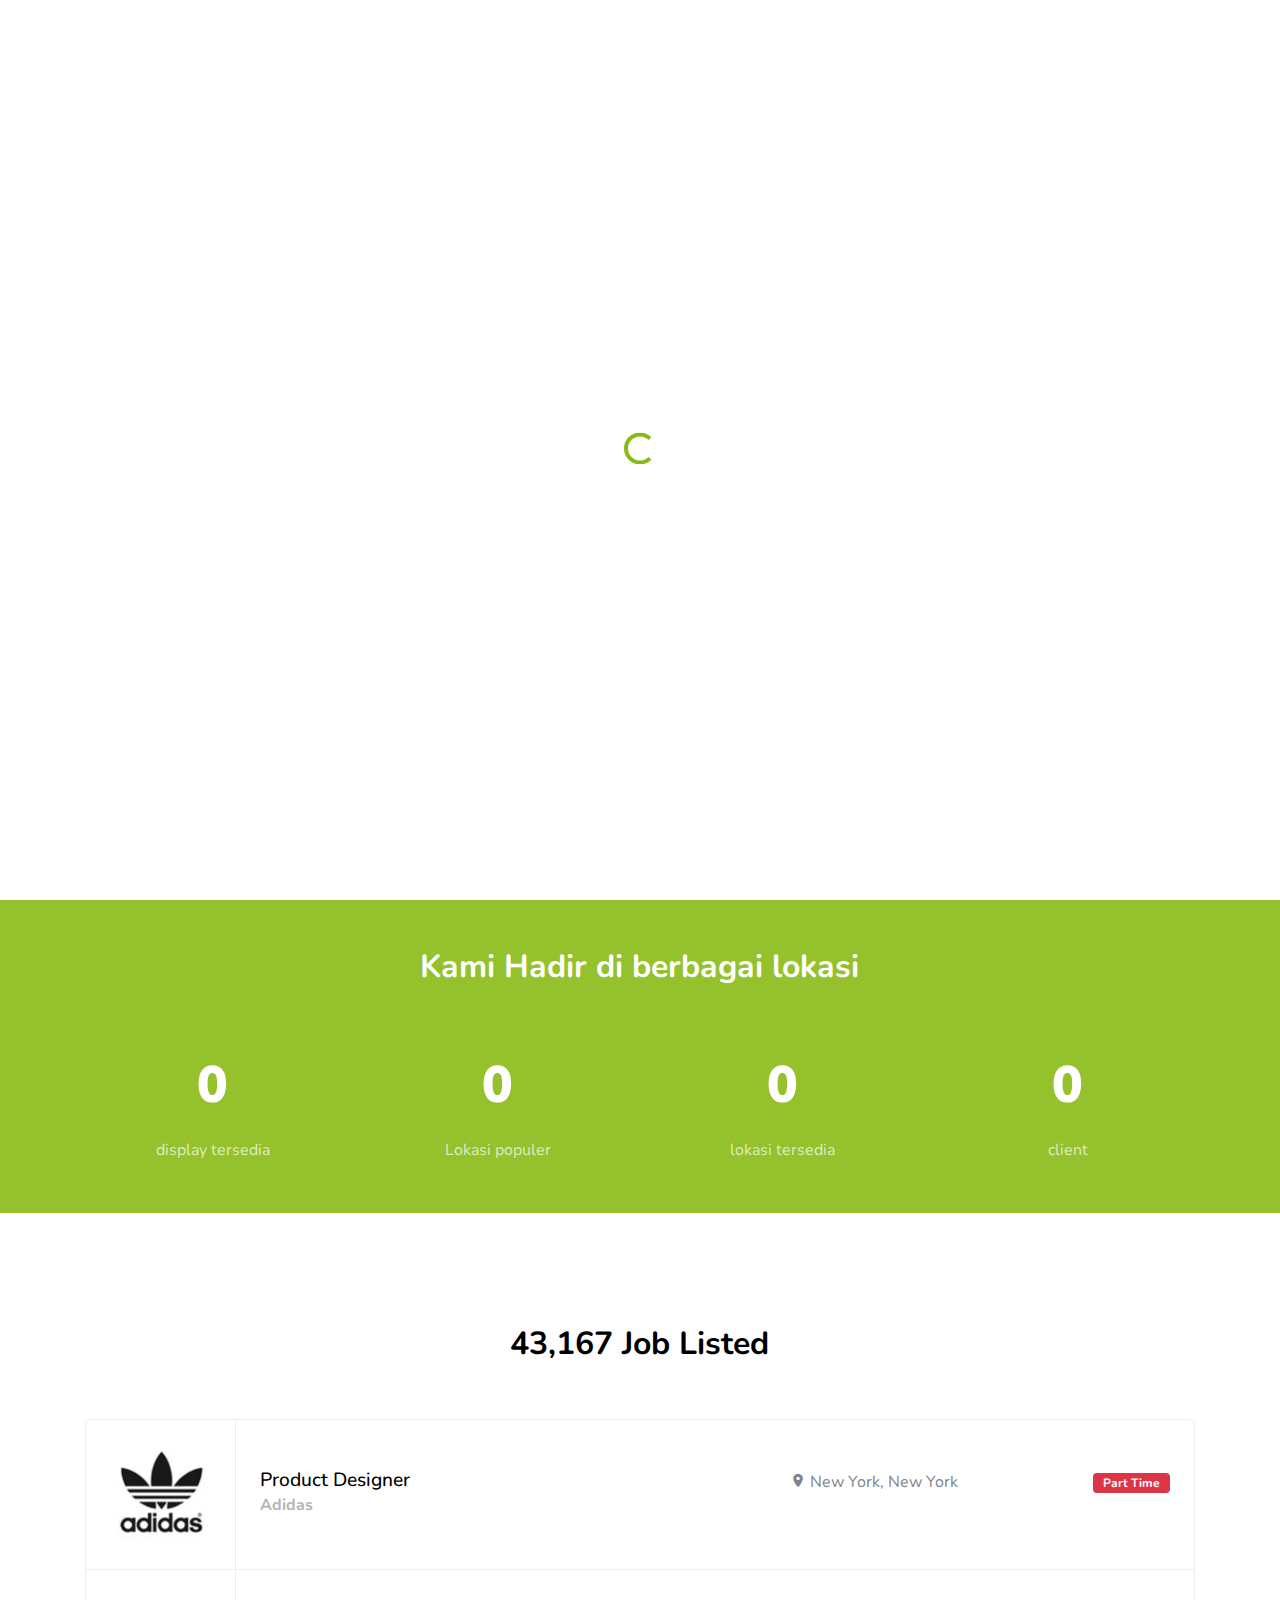
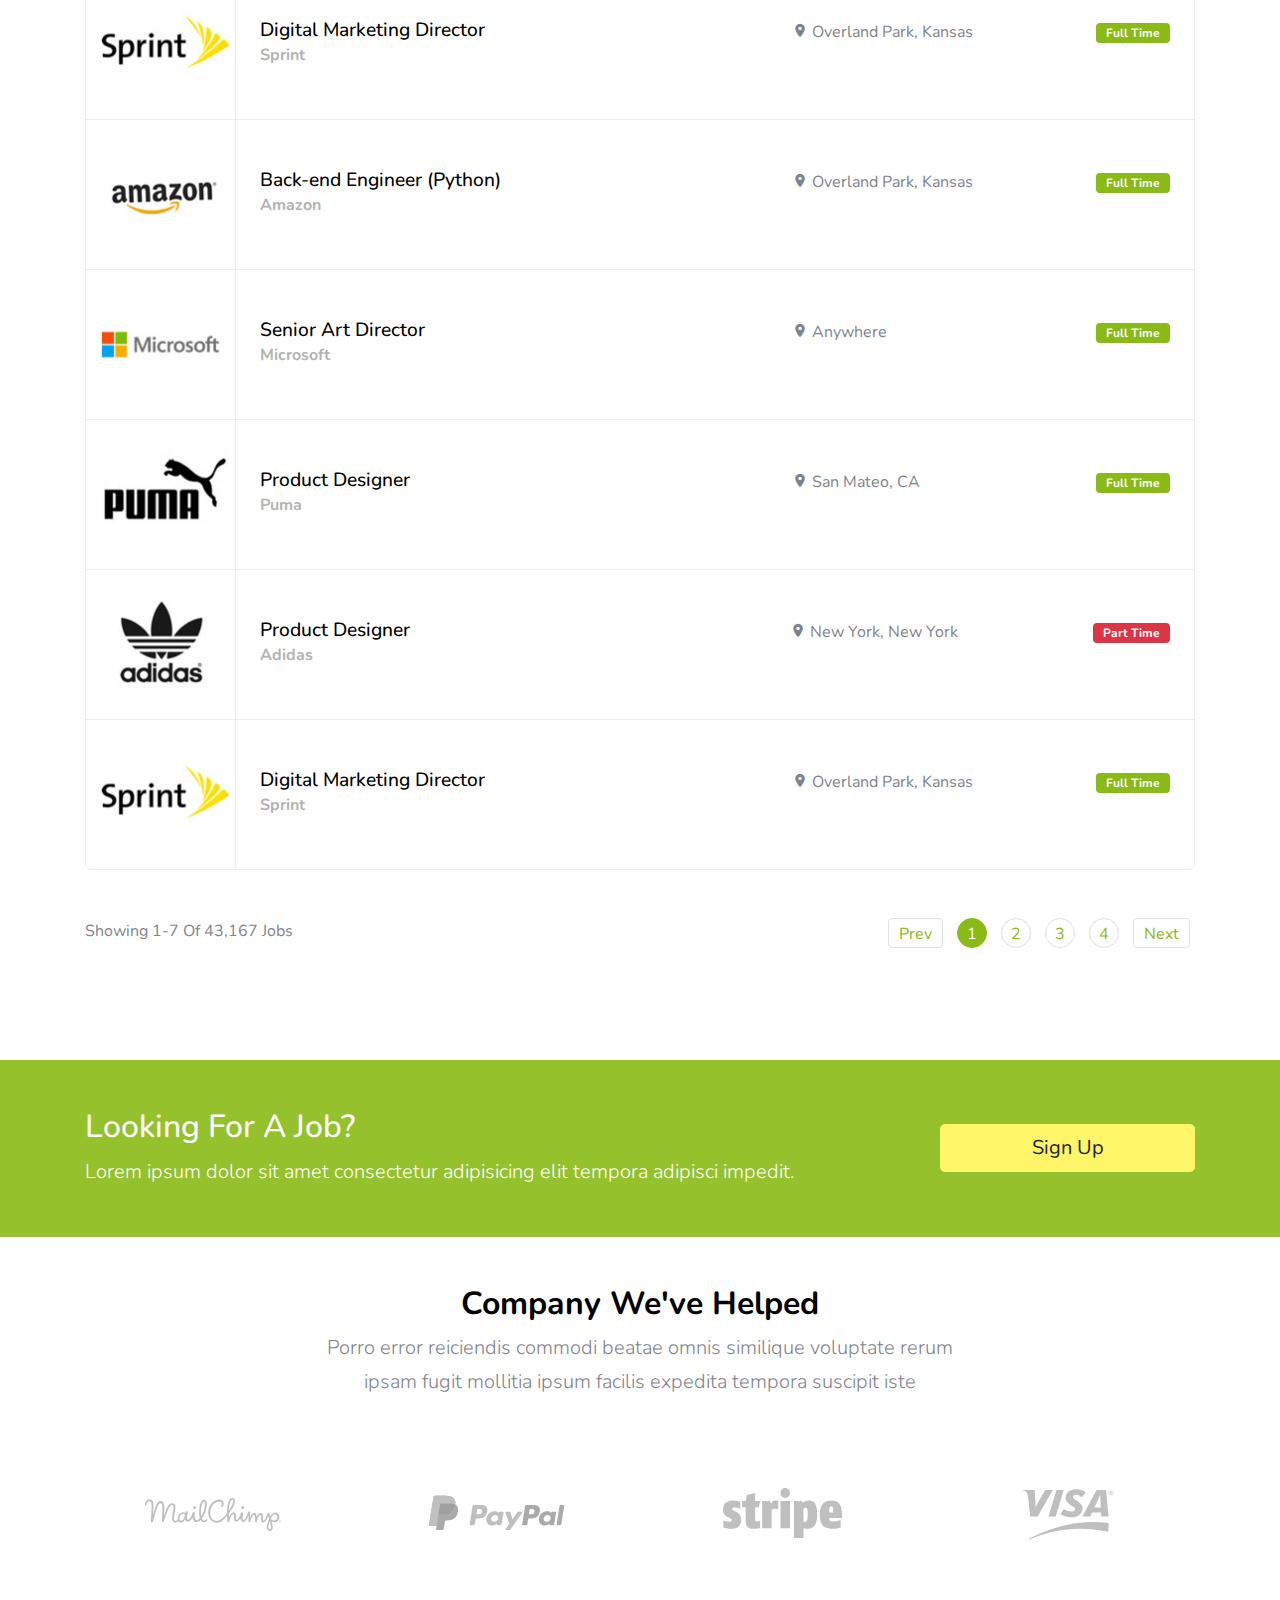
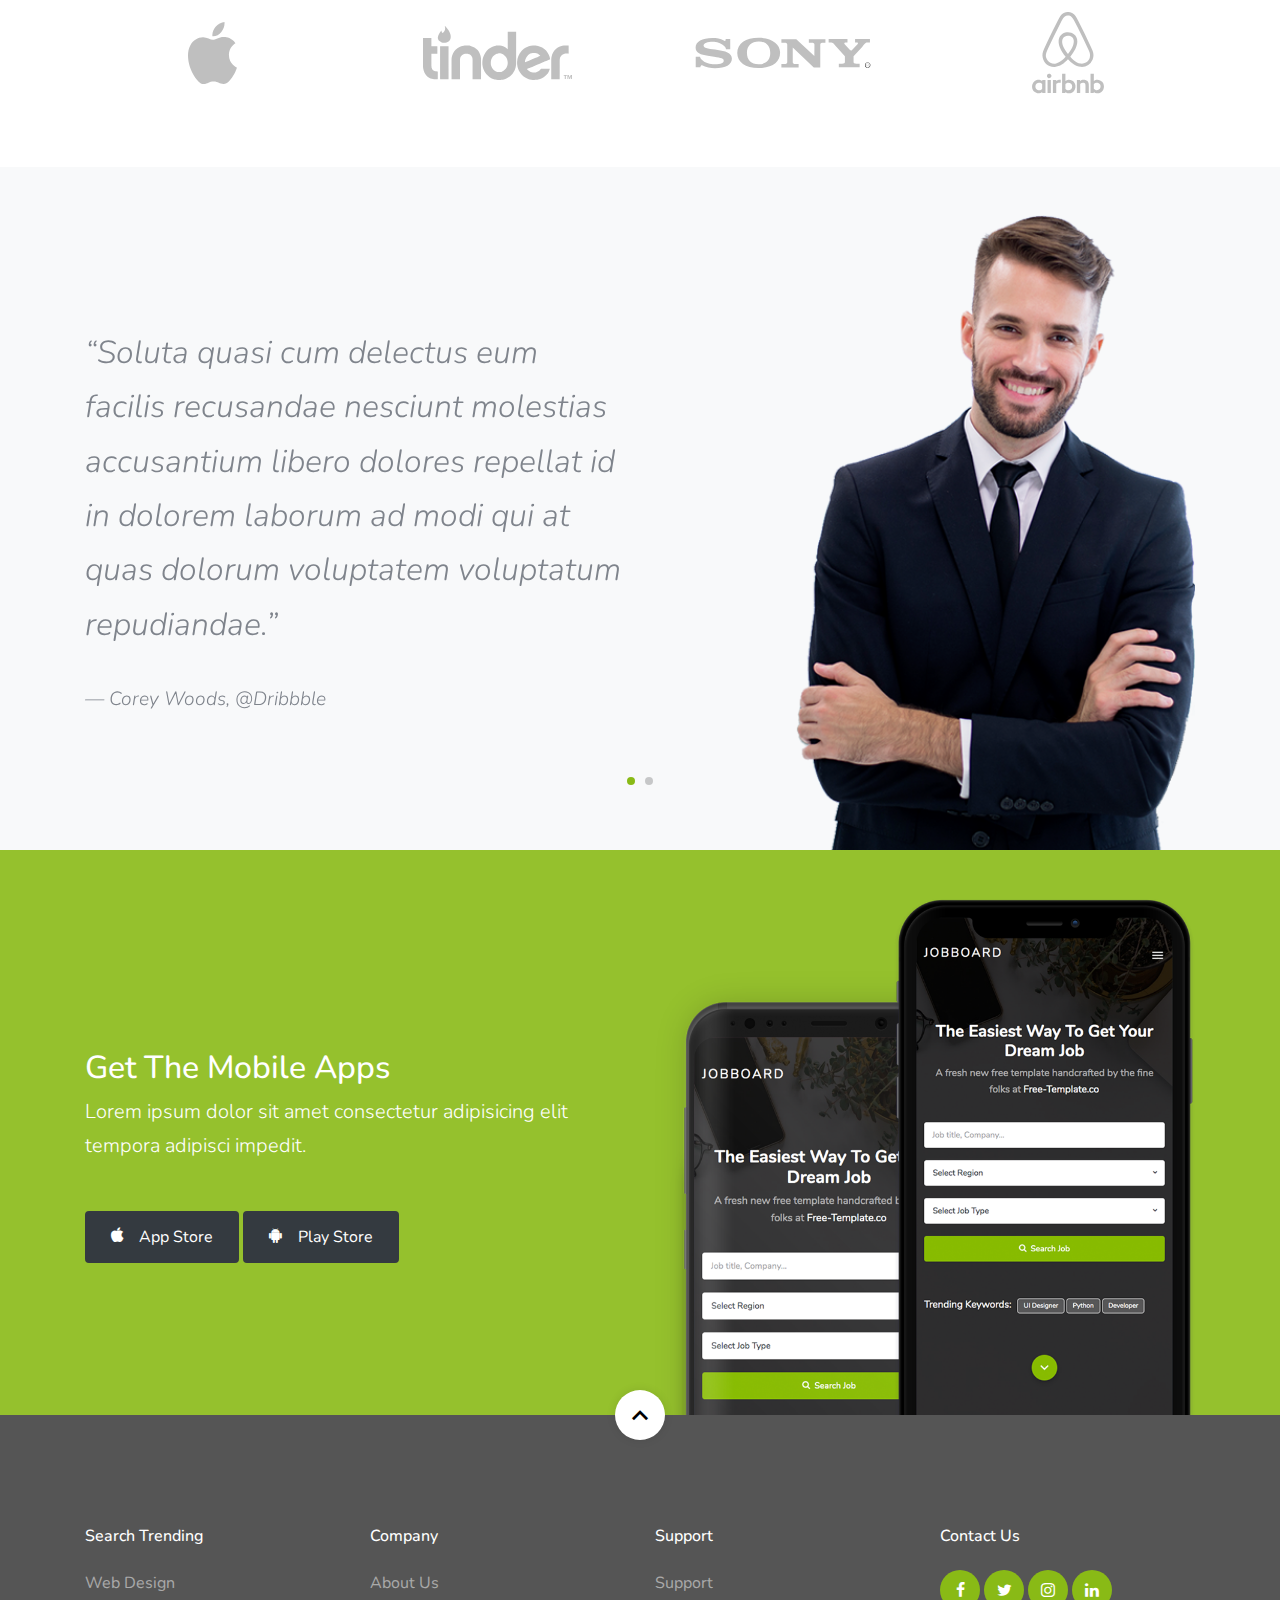
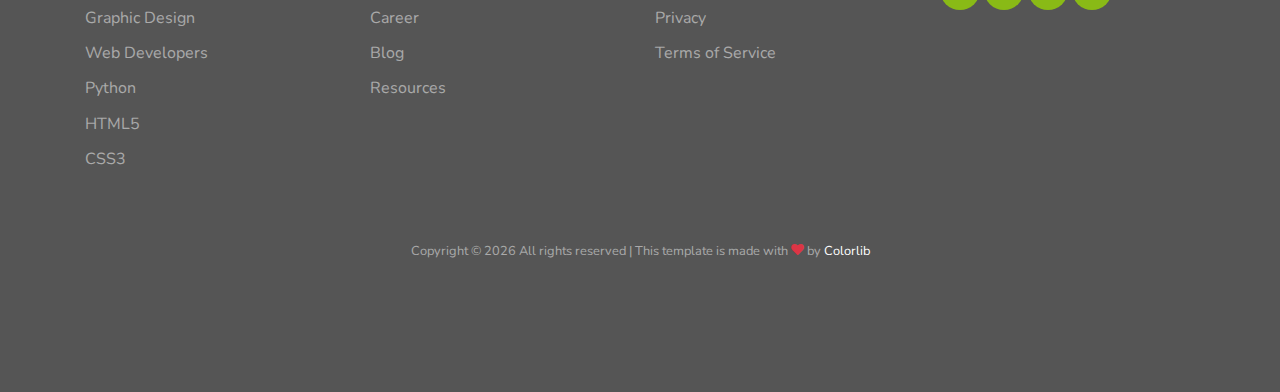
==== index.html @ 8cce20bf "ubah" ====
<!doctype html>
<html lang="en">

<head>
  <title>BillHub &mdash; layanan Sewa Billboard di bandung raya</title>
  <meta charset="utf-8">
  <meta name="viewport" content="width=device-width, initial-scale=1, shrink-to-fit=no">
  <meta name="description" content="" />
  <meta name="keywords" content="" />
  <meta name="author" content="Free-Template.co" />
  <link rel="shortcut icon" href="ftco-32x32.png">

  <link rel="stylesheet" href="css/custom-bs.css">
  <link rel="stylesheet" href="css/jquery.fancybox.min.css">
  <link rel="stylesheet" href="css/bootstrap-select.min.css">
  <link rel="stylesheet" href="fonts/icomoon/style.css">
  <link rel="stylesheet" href="fonts/line-icons/style.css">
  <link rel="stylesheet" href="css/owl.carousel.min.css">
  <link rel="stylesheet" href="css/animate.min.css">

  <!-- MAIN CSS -->
  <link rel="stylesheet" href="css/style.css">
</head>

<body id="top">

  <div id="overlayer"></div>
  <div class="loader">
    <div class="spinner-border text-primary" role="status">
      <span class="sr-only">Loading...</span>
    </div>
  </div>


  <div class="site-wrap">

    <div class="site-mobile-menu site-navbar-target">
      <div class="site-mobile-menu-header">
        <div class="site-mobile-menu-close mt-3">
          <span class="icon-close2 js-menu-toggle"></span>
        </div>
      </div>
      <div class="site-mobile-menu-body"></div>
    </div> <!-- .site-mobile-menu -->


    <!-- NAVBAR -->
    <header class="site-navbar mt-3">
      <div class="container-fluid">
        <div class="row align-items-center">
          <div class="site-logo col-6"><a href="index.html">BillHub</a></div>

          <nav class="mx-auto site-navigation">
            <ul class="site-menu js-clone-nav d-none d-xl-block ml-0 pl-0">
              <li><a href="index.html" class="nav-link active">Home</a></li>
              <li><a href="about.html">Tentang Kami</a></li>
              <li class="has-children">
                <a href="index.html">List Billboard</a>
                <ul class="dropdown">
                  <li><a href="list-bill.html">daftar Billboard</a></li>
                  <li><a href="post-adv.html">Sewa iklan</a></li>
                </ul>
              </li>
              <!-- <li class="has-children">
                <a href="services.html">Pages</a>
                <ul class="dropdown">
                  <li><a href="services.html">Services</a></li>
                  <li><a href="service-single.html">Service Single</a></li>
                  <li><a href="blog-single.html">Blog Single</a></li>
                  <li><a href="portfolio.html">Portfolio</a></li>
                  <li><a href="portfolio-single.html">Portfolio Single</a></li>
                  <li><a href="testimonials.html">Testimonials</a></li>
                  <li><a href="faq.html">Frequently Ask Questions</a></li>
                  <li><a href="gallery.html">Gallery</a></li>
                </ul>
              </li> -->
              <li><a href="blog.html">Blog</a></li>
              <li><a href="contact.html">Contact</a></li>
              <li class="d-lg-none"><a href="post-adv.html"><span class="mr-2">+</span> Sewa Iklan</a></li>
              <li class="d-lg-none"><a href="login.html">Log In</a></li>
            </ul>
          </nav>

          <div class="right-cta-menu text-right d-flex aligin-items-center col-6">
            <div class="ml-auto">
              <a href="post-adv.html" class="btn btn-outline-white border-width-2 d-none d-lg-inline-block"><span
                  class="mr-2 icon-add"></span>Sewa Iklan</a>
              <a href="login.html" class="btn btn-primary border-width-2 d-none d-lg-inline-block"><span
                  class="mr-2 icon-lock_outline"></span>Log In</a>
            </div>
            <a href="#" class="site-menu-toggle js-menu-toggle d-inline-block d-xl-none mt-lg-2 ml-3"><span
                class="icon-menu h3 m-0 p-0 mt-2"></span></a>
          </div>

        </div>
      </div>
    </header>
    <!-- HOME -->
    <section class="home-section section-hero overlay bg-image" style="background-image: url('images/hero_1.jpg');"
      id="home-section">

      <div class="container">
        <div class="row align-items-center justify-content-center">
          <div class="col-md-12">
            <div class="mb-5 text-center">
              <h1 class="text-white font-weight-bold">Beriklan dengan BillHub</h1>
              <p>Kini kamu bisa memasang iklan di berbagai display dan signage dengan lebih mudah</p>
            </div>
            <!-- <form method="post"advpost-adv.htmlass="search-jobs-form">
              <div class="row mb-5">
                <div class="col-12 col-sm-6 col-md-6 col-lg-3 mb-4 mb-lg-0">
                  <input type="text" class="form-control form-control-lg" placeholder="nama iklan">
                </div>
                <div class="col-12 col-sm-6 col-md-6 col-lg-3 mb-4 mb-lg-0">
                  <select class="selectpicker" data-style="btn-white btn-lg" data-width="100%" data-live-search="true"
                    title="Pilih Lokasi">
                    <option>Anywhere</option>
                    <option>San Francisco</option>
                    <option>Palo Alto</option>
                    <option>Kansas</option>
                    <option>New York</option>
                    <option>Manhattan</option>
                    <option>Ontario</option>
                    <option>Toronto</option>
                    <option>Mountain View</option>
                  </select>
                </div>
                <div class="col-12 col-sm-6 col-md-6 col-lg-3 mb-4 mb-lg-0">
                  <select class="selectpicker" data-style="btn-white btn-lg" data-width="100%" data-live-search="true"
                    title="sharing">
                    <option>Terbaru</option>
                    <option>Terpopuler</option>
                  </select>
                </div>
                <div class="col-12 col-sm-6 col-md-6 col-lg-3 mb-4 mb-lg-0">
                  <button type="submit" class="btn btn-primary btn-lg btn-block text-white btn-search"><span
                      class="icon-search icon mr-2"></span>Search</button>
                </div>
              </div>
              <div class="row">
                <div class="col-md-12 popular-keywords">
                  <h3>Trending</h3>
                  <ul class="keywords list-unstyled m-0 p-0">
                    <li><a href="#" class="">Nama Lokasi</a></li>
                    <li><a href="#" class="">Nama Lokasi</a></li>
                    <li><a href="#" class="">Nama Lokasi</a></li>
                  </ul>
                </div>
              </div>
            </form> -->
          </div>
        </div>
      </div>

      <a href="#next" class="scroll-button smoothscroll">
        <span class=" icon-keyboard_arrow_down"></span>
      </a>

    </section>

    <section class="py-5 bg-image overlay-primary fixed overlay" id="next"
      style="background-image: url('images/index_bg.jpg');">
      <div class="container">
        <div class="row mb-5 justify-content-center">
          <div class="col-md-7 text-center">
            <h2 class="section-title mb-2 text-white">Kami Hadir di berbagai lokasi</h2>
            <!-- <p class="lead text-white"></p> -->
          </div>
        </div>
        <div class="row pb-0 block__19738 section-counter">

          <div class="col-6 col-md-6 col-lg-3 mb-5 mb-lg-0">
            <div class="d-flex align-items-center justify-content-center mb-2">
              <strong class="number" data-number="190">0</strong>
            </div>
            <span class="caption">display tersedia</span>
          </div>

          <div class="col-6 col-md-6 col-lg-3 mb-5 mb-lg-0">
            <div class="d-flex align-items-center justify-content-center mb-2">
              <strong class="number" data-number="54">0</strong>
            </div>
            <span class="caption">Lokasi populer</span>
          </div>

          <div class="col-6 col-md-6 col-lg-3 mb-5 mb-lg-0">
            <div class="d-flex align-items-center justify-content-center mb-2">
              <strong class="number" data-number="120">0</strong>
            </div>
            <span class="caption">lokasi tersedia</span>
          </div>

          <div class="col-6 col-md-6 col-lg-3 mb-5 mb-lg-0">
            <div class="d-flex align-items-center justify-content-center mb-2">
              <strong class="number" data-number="75">0</strong>
            </div>
            <span class="caption">client</span>
          </div>


        </div>
      </div>
    </section>



    <section class="site-section">
      <div class="container">

        <div class="row mb-5 justify-content-center">
          <div class="col-md-7 text-center">
            <h2 class="section-title mb-2">43,167 Job Listed</h2>
          </div>
        </div>

        <ul class="job-listings mb-5">
          <li class="job-listing d-block d-sm-flex pb-3 pb-sm-0 align-items-center">
            <a href="job-single.html"></a>
            <div class="job-listing-logo">
              <img src="images/job_logo_1.jpg" alt="Free Website Template by Free-Template.co" class="img-fluid">
            </div>

            <div class="job-listing-about d-sm-flex custom-width w-100 justify-content-between mx-4">
              <div class="job-listing-position custom-width w-50 mb-3 mb-sm-0">
                <h2>Product Designer</h2>
                <strong>Adidas</strong>
              </div>
              <div class="job-listing-location mb-3 mb-sm-0 custom-width w-25">
                <span class="icon-room"></span> New York, New York
              </div>
              <div class="job-listing-meta">
                <span class="badge badge-danger">Part Time</span>
              </div>
            </div>

          </li>
          <li class="job-listing d-block d-sm-flex pb-3 pb-sm-0 align-items-center">
            <a href="job-single.html"></a>
            <div class="job-listing-logo">
              <img src="images/job_logo_2.jpg" alt="Free Website Template by Free-Template.co" class="img-fluid">
            </div>

            <div class="job-listing-about d-sm-flex custom-width w-100 justify-content-between mx-4">
              <div class="job-listing-position custom-width w-50 mb-3 mb-sm-0">
                <h2>Digital Marketing Director</h2>
                <strong>Sprint</strong>
              </div>
              <div class="job-listing-location mb-3 mb-sm-0 custom-width w-25">
                <span class="icon-room"></span> Overland Park, Kansas
              </div>
              <div class="job-listing-meta">
                <span class="badge badge-success">Full Time</span>
              </div>
            </div>
          </li>

          <li class="job-listing d-block d-sm-flex pb-3 pb-sm-0 align-items-center">
            <a href="job-single.html"></a>
            <div class="job-listing-logo">
              <img src="images/job_logo_3.jpg" alt="Free Website Template by Free-Template.co" class="img-fluid">
            </div>

            <div class="job-listing-about d-sm-flex custom-width w-100 justify-content-between mx-4">
              <div class="job-listing-position custom-width w-50 mb-3 mb-sm-0">
                <h2>Back-end Engineer (Python)</h2>
                <strong>Amazon</strong>
              </div>
              <div class="job-listing-location mb-3 mb-sm-0 custom-width w-25">
                <span class="icon-room"></span> Overland Park, Kansas
              </div>
              <div class="job-listing-meta">
                <span class="badge badge-success">Full Time</span>
              </div>
            </div>
          </li>

          <li class="job-listing d-block d-sm-flex pb-3 pb-sm-0 align-items-center">
            <a href="job-single.html"></a>
            <div class="job-listing-logo">
              <img src="images/job_logo_4.jpg" alt="Free Website Template by Free-Template.co" class="img-fluid">
            </div>

            <div class="job-listing-about d-sm-flex custom-width w-100 justify-content-between mx-4">
              <div class="job-listing-position custom-width w-50 mb-3 mb-sm-0">
                <h2>Senior Art Director</h2>
                <strong>Microsoft</strong>
              </div>
              <div class="job-listing-location mb-3 mb-sm-0 custom-width w-25">
                <span class="icon-room"></span> Anywhere
              </div>
              <div class="job-listing-meta">
                <span class="badge badge-success">Full Time</span>
              </div>
            </div>
          </li>

          <li class="job-listing d-block d-sm-flex pb-3 pb-sm-0 align-items-center">
            <a href="job-single.html"></a>
            <div class="job-listing-logo">
              <img src="images/job_logo_5.jpg" alt="Free Website Template by Free-Template.co" class="img-fluid">
            </div>

            <div class="job-listing-about d-sm-flex custom-width w-100 justify-content-between mx-4">
              <div class="job-listing-position custom-width w-50 mb-3 mb-sm-0">
                <h2>Product Designer</h2>
                <strong>Puma</strong>
              </div>
              <div class="job-listing-location mb-3 mb-sm-0 custom-width w-25">
                <span class="icon-room"></span> San Mateo, CA
              </div>
              <div class="job-listing-meta">
                <span class="badge badge-success">Full Time</span>
              </div>
            </div>
          </li>
          <li class="job-listing d-block d-sm-flex pb-3 pb-sm-0 align-items-center">
            <a href="job-single.html"></a>
            <div class="job-listing-logo">
              <img src="images/job_logo_1.jpg" alt="Free Website Template by Free-Template.co" class="img-fluid">
            </div>

            <div class="job-listing-about d-sm-flex custom-width w-100 justify-content-between mx-4">
              <div class="job-listing-position custom-width w-50 mb-3 mb-sm-0">
                <h2>Product Designer</h2>
                <strong>Adidas</strong>
              </div>
              <div class="job-listing-location mb-3 mb-sm-0 custom-width w-25">
                <span class="icon-room"></span> New York, New York
              </div>
              <div class="job-listing-meta">
                <span class="badge badge-danger">Part Time</span>
              </div>
            </div>

          </li>
          <li class="job-listing d-block d-sm-flex pb-3 pb-sm-0 align-items-center">
            <a href="job-single.html"></a>
            <div class="job-listing-logo">
              <img src="images/job_logo_2.jpg" alt="Free Website Template by Free-Template.co" class="img-fluid">
            </div>

            <div class="job-listing-about d-sm-flex custom-width w-100 justify-content-between mx-4">
              <div class="job-listing-position custom-width w-50 mb-3 mb-sm-0">
                <h2>Digital Marketing Director</h2>
                <strong>Sprint</strong>
              </div>
              <div class="job-listing-location mb-3 mb-sm-0 custom-width w-25">
                <span class="icon-room"></span> Overland Park, Kansas
              </div>
              <div class="job-listing-meta">
                <span class="badge badge-success">Full Time</span>
              </div>
            </div>
          </li>




        </ul>

        <div class="row pagination-wrap">
          <div class="col-md-6 text-center text-md-left mb-4 mb-md-0">
            <span>Showing 1-7 Of 43,167 Jobs</span>
          </div>
          <div class="col-md-6 text-center text-md-right">
            <div class="custom-pagination ml-auto">
              <a href="#" class="prev">Prev</a>
              <div class="d-inline-block">
                <a href="#" class="active">1</a>
                <a href="#">2</a>
                <a href="#">3</a>
                <a href="#">4</a>
              </div>
              <a href="#" class="next">Next</a>
            </div>
          </div>
        </div>

      </div>
    </section>

    <section class="py-5 bg-image overlay-primary fixed overlay" style="background-image: url('images/hero_1.jpg');">
      <div class="container">
        <div class="row align-items-center">
          <div class="col-md-8">
            <h2 class="text-white">Looking For A Job?</h2>
            <p class="mb-0 text-white lead">Lorem ipsum dolor sit amet consectetur adipisicing elit tempora adipisci
              impedit.</p>
          </div>
          <div class="col-md-3 ml-auto">
            <a href="#" class="btn btn-warning btn-block btn-lg">Sign Up</a>
          </div>
        </div>
      </div>
    </section>


    <section class="site-section py-4">
      <div class="container">

        <div class="row align-items-center">
          <div class="col-12 text-center mt-4 mb-5">
            <div class="row justify-content-center">
              <div class="col-md-7">
                <h2 class="section-title mb-2">Company We've Helped</h2>
                <p class="lead">Porro error reiciendis commodi beatae omnis similique voluptate rerum ipsam fugit
                  mollitia ipsum facilis expedita tempora suscipit iste</p>
              </div>
            </div>

          </div>
          <div class="col-6 col-lg-3 col-md-6 text-center">
            <img src="images/logo_mailchimp.svg" alt="Image" class="img-fluid logo-1">
          </div>
          <div class="col-6 col-lg-3 col-md-6 text-center">
            <img src="images/logo_paypal.svg" alt="Image" class="img-fluid logo-2">
          </div>
          <div class="col-6 col-lg-3 col-md-6 text-center">
            <img src="images/logo_stripe.svg" alt="Image" class="img-fluid logo-3">
          </div>
          <div class="col-6 col-lg-3 col-md-6 text-center">
            <img src="images/logo_visa.svg" alt="Image" class="img-fluid logo-4">
          </div>

          <div class="col-6 col-lg-3 col-md-6 text-center">
            <img src="images/logo_apple.svg" alt="Image" class="img-fluid logo-5">
          </div>
          <div class="col-6 col-lg-3 col-md-6 text-center">
            <img src="images/logo_tinder.svg" alt="Image" class="img-fluid logo-6">
          </div>
          <div class="col-6 col-lg-3 col-md-6 text-center">
            <img src="images/logo_sony.svg" alt="Image" class="img-fluid logo-7">
          </div>
          <div class="col-6 col-lg-3 col-md-6 text-center">
            <img src="images/logo_airbnb.svg" alt="Image" class="img-fluid logo-8">
          </div>
        </div>
      </div>
    </section>


    <section class="bg-light pt-5 testimony-full">

      <div class="owl-carousel single-carousel">


        <div class="container">
          <div class="row">
            <div class="col-lg-6 align-self-center text-center text-lg-left">
              <blockquote>
                <p>&ldquo;Soluta quasi cum delectus eum facilis recusandae nesciunt molestias accusantium libero dolores
                  repellat id in dolorem laborum ad modi qui at quas dolorum voluptatem voluptatum repudiandae.&rdquo;
                </p>
                <p><cite> &mdash; Corey Woods, @Dribbble</cite></p>
              </blockquote>
            </div>
            <div class="col-lg-6 align-self-end text-center text-lg-right">
              <img src="images/person_transparent_2.png" alt="Image" class="img-fluid mb-0">
            </div>
          </div>
        </div>

        <div class="container">
          <div class="row">
            <div class="col-lg-6 align-self-center text-center text-lg-left">
              <blockquote>
                <p>&ldquo;Soluta quasi cum delectus eum facilis recusandae nesciunt molestias accusantium libero dolores
                  repellat id in dolorem laborum ad modi qui at quas dolorum voluptatem voluptatum repudiandae.&rdquo;
                </p>
                <p><cite> &mdash; Chris Peters, @Google</cite></p>
              </blockquote>
            </div>
            <div class="col-lg-6 align-self-end text-center text-lg-right">
              <img src="images/person_transparent.png" alt="Image" class="img-fluid mb-0">
            </div>
          </div>
        </div>

      </div>

    </section>

    <section class="pt-5 bg-image overlay-primary fixed overlay" style="background-image: url('images/hero_1.jpg');">
      <div class="container">
        <div class="row">
          <div class="col-md-6 align-self-center text-center text-md-left mb-5 mb-md-0">
            <h2 class="text-white">Get The Mobile Apps</h2>
            <p class="mb-5 lead text-white">Lorem ipsum dolor sit amet consectetur adipisicing elit tempora adipisci
              impedit.</p>
            <p class="mb-0">
              <a href="#" class="btn btn-dark btn-md px-4 border-width-2"><span class="icon-apple mr-3"></span>App
                Store</a>
              <a href="#" class="btn btn-dark btn-md px-4 border-width-2"><span class="icon-android mr-3"></span>Play
                Store</a>
            </p>
          </div>
          <div class="col-md-6 ml-auto align-self-end">
            <img src="images/apps.png" alt="Free Website Template by Free-Template.co" class="img-fluid">
          </div>
        </div>
      </div>
    </section>

    <footer class="site-footer">

      <a href="#top" class="smoothscroll scroll-top">
        <span class="icon-keyboard_arrow_up"></span>
      </a>

      <div class="container">
        <div class="row mb-5">
          <div class="col-6 col-md-3 mb-4 mb-md-0">
            <h3>Search Trending</h3>
            <ul class="list-unstyled">
              <li><a href="#">Web Design</a></li>
              <li><a href="#">Graphic Design</a></li>
              <li><a href="#">Web Developers</a></li>
              <li><a href="#">Python</a></li>
              <li><a href="#">HTML5</a></li>
              <li><a href="#">CSS3</a></li>
            </ul>
          </div>
          <div class="col-6 col-md-3 mb-4 mb-md-0">
            <h3>Company</h3>
            <ul class="list-unstyled">
              <li><a href="#">About Us</a></li>
              <li><a href="#">Career</a></li>
              <li><a href="#">Blog</a></li>
              <li><a href="#">Resources</a></li>
            </ul>
          </div>
          <div class="col-6 col-md-3 mb-4 mb-md-0">
            <h3>Support</h3>
            <ul class="list-unstyled">
              <li><a href="#">Support</a></li>
              <li><a href="#">Privacy</a></li>
              <li><a href="#">Terms of Service</a></li>
            </ul>
          </div>
          <div class="col-6 col-md-3 mb-4 mb-md-0">
            <h3>Contact Us</h3>
            <div class="footer-social">
              <a href="#"><span class="icon-facebook"></span></a>
              <a href="#"><span class="icon-twitter"></span></a>
              <a href="#"><span class="icon-instagram"></span></a>
              <a href="#"><span class="icon-linkedin"></span></a>
            </div>
          </div>
        </div>

        <div class="row text-center">
          <div class="col-12">
            <p class="copyright"><small>
                <!-- Link back to Colorlib can't be removed. Template is licensed under CC BY 3.0. -->
                Copyright &copy;
                <script>document.write(new Date().getFullYear());</script> All rights reserved | This template is made
                with <i class="icon-heart text-danger" aria-hidden="true"></i> by <a href="https://colorlib.com"
                  target="_blank">Colorlib</a>
                <!-- Link back to Colorlib can't be removed. Template is licensed under CC BY 3.0. -->
              </small></p>
          </div>
        </div>
      </div>
    </footer>

  </div>

  <!-- SCRIPTS -->
  <script src="js/jquery.min.js"></script>
  <script src="js/bootstrap.bundle.min.js"></script>
  <script src="js/isotope.pkgd.min.js"></script>
  <script src="js/stickyfill.min.js"></script>
  <script src="js/jquery.fancybox.min.js"></script>
  <script src="js/jquery.easing.1.3.js"></script>

  <script src="js/jquery.waypoints.min.js"></script>
  <script src="js/jquery.animateNumber.min.js"></script>
  <script src="js/owl.carousel.min.js"></script>

  <script src="js/bootstrap-select.min.js"></script>

  <script src="js/custom.js"></script>


</body>

</html>
---- fonts/icomoon/style.css ----
@font-face {
  font-family: 'icomoon';
  src:  url('fonts/icomoon.eot?10si43');
  src:  url('fonts/icomoon.eot?10si43#iefix') format('embedded-opentype'),
    url('fonts/icomoon.ttf?10si43') format('truetype'),
    url('fonts/icomoon.woff?10si43') format('woff'),
    url('fonts/icomoon.svg?10si43#icomoon') format('svg');
  font-weight: normal;
  font-style: normal;
}

[class^="icon-"], [class*=" icon-"] {
  /* use !important to prevent issues with browser extensions that change fonts */
  font-family: 'icomoon' !important;
  speak: none;
  font-style: normal;
  font-weight: normal;
  font-variant: normal;
  text-transform: none;
  line-height: 1;

  /* Better Font Rendering =========== */
  -webkit-font-smoothing: antialiased;
  -moz-osx-font-smoothing: grayscale;
}

.icon-asterisk:before {
  content: "\f069";
}
.icon-plus:before {
  content: "\f067";
}
.icon-question:before {
  content: "\f128";
}
.icon-minus:before {
  content: "\f068";
}
.icon-glass:before {
  content: "\f000";
}
.icon-music:before {
  content: "\f001";
}
.icon-search:before {
  content: "\f002";
}
.icon-envelope-o:before {
  content: "\f003";
}
.icon-heart:before {
  content: "\f004";
}
.icon-star:before {
  content: "\f005";
}
.icon-star-o:before {
  content: "\f006";
}
.icon-user:before {
  content: "\f007";
}
.icon-film:before {
  content: "\f008";
}
.icon-th-large:before {
  content: "\f009";
}
.icon-th:before {
  content: "\f00a";
}
.icon-th-list:before {
  content: "\f00b";
}
.icon-check:before {
  content: "\f00c";
}
.icon-close:before {
  content: "\f00d";
}
.icon-remove:before {
  content: "\f00d";
}
.icon-times:before {
  content: "\f00d";
}
.icon-search-plus:before {
  content: "\f00e";
}
.icon-search-minus:before {
  content: "\f010";
}
.icon-power-off:before {
  content: "\f011";
}
.icon-signal:before {
  content: "\f012";
}
.icon-cog:before {
  content: "\f013";
}
.icon-gear:before {
  content: "\f013";
}
.icon-trash-o:before {
  content: "\f014";
}
.icon-home:before {
  content: "\f015";
}
.icon-file-o:before {
  content: "\f016";
}
.icon-clock-o:before {
  content: "\f017";
}
.icon-road:before {
  content: "\f018";
}
.icon-download:before {
  content: "\f019";
}
.icon-arrow-circle-o-down:before {
  content: "\f01a";
}
.icon-arrow-circle-o-up:before {
  content: "\f01b";
}
.icon-inbox:before {
  content: "\f01c";
}
.icon-play-circle-o:before {
  content: "\f01d";
}
.icon-repeat:before {
  content: "\f01e";
}
.icon-rotate-right:before {
  content: "\f01e";
}
.icon-refresh:before {
  content: "\f021";
}
.icon-list-alt:before {
  content: "\f022";
}
.icon-lock:before {
  content: "\f023";
}
.icon-flag:before {
  content: "\f024";
}
.icon-headphones:before {
  content: "\f025";
}
.icon-volume-off:before {
  content: "\f026";
}
.icon-volume-down:before {
  content: "\f027";
}
.icon-volume-up:before {
  content: "\f028";
}
.icon-qrcode:before {
  content: "\f029";
}
.icon-barcode:before {
  content: "\f02a";
}
.icon-tag:before {
  content: "\f02b";
}
.icon-tags:before {
  content: "\f02c";
}
.icon-book:before {
  content: "\f02d";
}
.icon-bookmark:before {
  content: "\f02e";
}
.icon-print:before {
  content: "\f02f";
}
.icon-camera:before {
  content: "\f030";
}
.icon-font:before {
  content: "\f031";
}
.icon-bold:before {
  content: "\f032";
}
.icon-italic:before {
  content: "\f033";
}
.icon-text-height:before {
  content: "\f034";
}
.icon-text-width:before {
  content: "\f035";
}
.icon-align-left:before {
  content: "\f036";
}
.icon-align-center:before {
  content: "\f037";
}
.icon-align-right:before {
  content: "\f038";
}
.icon-align-justify:before {
  content: "\f039";
}
.icon-list:before {
  content: "\f03a";
}
.icon-dedent:before {
  content: "\f03b";
}
.icon-outdent:before {
  content: "\f03b";
}
.icon-indent:before {
  content: "\f03c";
}
.icon-video-camera:before {
  content: "\f03d";
}
.icon-image:before {
  content: "\f03e";
}
.icon-photo:before {
  content: "\f03e";
}
.icon-picture-o:before {
  content: "\f03e";
}
.icon-pencil:before {
  content: "\f040";
}
.icon-map-marker:before {
  content: "\f041";
}
.icon-adjust:before {
  content: "\f042";
}
.icon-tint:before {
  content: "\f043";
}
.icon-edit:before {
  content: "\f044";
}
.icon-pencil-square-o:before {
  content: "\f044";
}
.icon-share-square-o:before {
  content: "\f045";
}
.icon-check-square-o:before {
  content: "\f046";
}
.icon-arrows:before {
  content: "\f047";
}
.icon-step-backward:before {
  content: "\f048";
}
.icon-fast-backward:before {
  content: "\f049";
}
.icon-backward:before {
  content: "\f04a";
}
.icon-play:before {
  content: "\f04b";
}
.icon-pause:before {
  content: "\f04c";
}
.icon-stop:before {
  content: "\f04d";
}
.icon-forward:before {
  content: "\f04e";
}
.icon-fast-forward:before {
  content: "\f050";
}
.icon-step-forward:before {
  content: "\f051";
}
.icon-eject:before {
  content: "\f052";
}
.icon-chevron-left:before {
  content: "\f053";
}
.icon-chevron-right:before {
  content: "\f054";
}
.icon-plus-circle:before {
  content: "\f055";
}
.icon-minus-circle:before {
  content: "\f056";
}
.icon-times-circle:before {
  content: "\f057";
}
.icon-check-circle:before {
  content: "\f058";
}
.icon-question-circle:before {
  content: "\f059";
}
.icon-info-circle:before {
  content: "\f05a";
}
.icon-crosshairs:before {
  content: "\f05b";
}
.icon-times-circle-o:before {
  content: "\f05c";
}
.icon-check-circle-o:before {
  content: "\f05d";
}
.icon-ban:before {
  content: "\f05e";
}
.icon-arrow-left:before {
  content: "\f060";
}
.icon-arrow-right:before {
  content: "\f061";
}
.icon-arrow-up:before {
  content: "\f062";
}
.icon-arrow-down:before {
  content: "\f063";
}
.icon-mail-forward:before {
  content: "\f064";
}
.icon-share:before {
  content: "\f064";
}
.icon-expand:before {
  content: "\f065";
}
.icon-compress:before {
  content: "\f066";
}
.icon-exclamation-circle:before {
  content: "\f06a";
}
.icon-gift:before {
  content: "\f06b";
}
.icon-leaf:before {
  content: "\f06c";
}
.icon-fire:before {
  content: "\f06d";
}
.icon-eye:before {
  content: "\f06e";
}
.icon-eye-slash:before {
  content: "\f070";
}
.icon-exclamation-triangle:before {
  content: "\f071";
}
.icon-warning:before {
  content: "\f071";
}
.icon-plane:before {
  content: "\f072";
}
.icon-calendar:before {
  content: "\f073";
}
.icon-random:before {
  content: "\f074";
}
.icon-comment:before {
  content: "\f075";
}
.icon-magnet:before {
  content: "\f076";
}
.icon-chevron-up:before {
  content: "\f077";
}
.icon-chevron-down:before {
  content: "\f078";
}
.icon-retweet:before {
  content: "\f079";
}
.icon-shopping-cart:before {
  content: "\f07a";
}
.icon-folder:before {
  content: "\f07b";
}
.icon-folder-open:before {
  content: "\f07c";
}
.icon-arrows-v:before {
  content: "\f07d";
}
.icon-arrows-h:before {
  content: "\f07e";
}
.icon-bar-chart:before {
  content: "\f080";
}
.icon-bar-chart-o:before {
  content: "\f080";
}
.icon-twitter-square:before {
  content: "\f081";
}
.icon-facebook-square:before {
  content: "\f082";
}
.icon-camera-retro:before {
  content: "\f083";
}
.icon-key:before {
  content: "\f084";
}
.icon-cogs:before {
  content: "\f085";
}
.icon-gears:before {
  content: "\f085";
}
.icon-comments:before {
  content: "\f086";
}
.icon-thumbs-o-up:before {
  content: "\f087";
}
.icon-thumbs-o-down:before {
  content: "\f088";
}
.icon-star-half:before {
  content: "\f089";
}
.icon-heart-o:before {
  content: "\f08a";
}
.icon-sign-out:before {
  content: "\f08b";
}
.icon-linkedin-square:before {
  content: "\f08c";
}
.icon-thumb-tack:before {
  content: "\f08d";
}
.icon-external-link:before {
  content: "\f08e";
}
.icon-sign-in:before {
  content: "\f090";
}
.icon-trophy:before {
  content: "\f091";
}
.icon-github-square:before {
  content: "\f092";
}
.icon-upload:before {
  content: "\f093";
}
.icon-lemon-o:before {
  content: "\f094";
}
.icon-phone:before {
  content: "\f095";
}
.icon-square-o:before {
  content: "\f096";
}
.icon-bookmark-o:before {
  content: "\f097";
}
.icon-phone-square:before {
  content: "\f098";
}
.icon-twitter:before {
  content: "\f099";
}
.icon-facebook:before {
  content: "\f09a";
}
.icon-facebook-f:before {
  content: "\f09a";
}
.icon-github:before {
  content: "\f09b";
}
.icon-unlock:before {
  content: "\f09c";
}
.icon-credit-card:before {
  content: "\f09d";
}
.icon-feed:before {
  content: "\f09e";
}
.icon-rss:before {
  content: "\f09e";
}
.icon-hdd-o:before {
  content: "\f0a0";
}
.icon-bullhorn:before {
  content: "\f0a1";
}
.icon-bell-o:before {
  content: "\f0a2";
}
.icon-certificate:before {
  content: "\f0a3";
}
.icon-hand-o-right:before {
  content: "\f0a4";
}
.icon-hand-o-left:before {
  content: "\f0a5";
}
.icon-hand-o-up:before {
  content: "\f0a6";
}
.icon-hand-o-down:before {
  content: "\f0a7";
}
.icon-arrow-circle-left:before {
  content: "\f0a8";
}
.icon-arrow-circle-right:before {
  content: "\f0a9";
}
.icon-arrow-circle-up:before {
  content: "\f0aa";
}
.icon-arrow-circle-down:before {
  content: "\f0ab";
}
.icon-globe:before {
  content: "\f0ac";
}
.icon-wrench:before {
  content: "\f0ad";
}
.icon-tasks:before {
  content: "\f0ae";
}
.icon-filter:before {
  content: "\f0b0";
}
.icon-briefcase:before {
  content: "\f0b1";
}
.icon-arrows-alt:before {
  content: "\f0b2";
}
.icon-group:before {
  content: "\f0c0";
}
.icon-users:before {
  content: "\f0c0";
}
.icon-chain:before {
  content: "\f0c1";
}
.icon-link:before {
  content: "\f0c1";
}
.icon-cloud:before {
  content: "\f0c2";
}
.icon-flask:before {
  content: "\f0c3";
}
.icon-cut:before {
  content: "\f0c4";
}
.icon-scissors:before {
  content: "\f0c4";
}
.icon-copy:before {
  content: "\f0c5";
}
.icon-files-o:before {
  content: "\f0c5";
}
.icon-paperclip:before {
  content: "\f0c6";
}
.icon-floppy-o:before {
  content: "\f0c7";
}
.icon-save:before {
  content: "\f0c7";
}
.icon-square:before {
  content: "\f0c8";
}
.icon-bars:before {
  content: "\f0c9";
}
.icon-navicon:before {
  content: "\f0c9";
}
.icon-reorder:before {
  content: "\f0c9";
}
.icon-list-ul:before {
  content: "\f0ca";
}
.icon-list-ol:before {
  content: "\f0cb";
}
.icon-strikethrough:before {
  content: "\f0cc";
}
.icon-underline:before {
  content: "\f0cd";
}
.icon-table:before {
  content: "\f0ce";
}
.icon-magic:before {
  content: "\f0d0";
}
.icon-truck:before {
  content: "\f0d1";
}
.icon-pinterest:before {
  content: "\f0d2";
}
.icon-pinterest-square:before {
  content: "\f0d3";
}
.icon-google-plus-square:before {
  content: "\f0d4";
}
.icon-google-plus:before {
  content: "\f0d5";
}
.icon-money:before {
  content: "\f0d6";
}
.icon-caret-down:before {
  content: "\f0d7";
}
.icon-caret-up:before {
  content: "\f0d8";
}
.icon-caret-left:before {
  content: "\f0d9";
}
.icon-caret-right:before {
  content: "\f0da";
}
.icon-columns:before {
  content: "\f0db";
}
.icon-sort:before {
  content: "\f0dc";
}
.icon-unsorted:before {
  content: "\f0dc";
}
.icon-sort-desc:before {
  content: "\f0dd";
}
.icon-sort-down:before {
  content: "\f0dd";
}
.icon-sort-asc:before {
  content: "\f0de";
}
.icon-sort-up:before {
  content: "\f0de";
}
.icon-envelope:before {
  content: "\f0e0";
}
.icon-linkedin:before {
  content: "\f0e1";
}
.icon-rotate-left:before {
  content: "\f0e2";
}
.icon-undo:before {
  content: "\f0e2";
}
.icon-gavel:before {
  content: "\f0e3";
}
.icon-legal:before {
  content: "\f0e3";
}
.icon-dashboard:before {
  content: "\f0e4";
}
.icon-tachometer:before {
  content: "\f0e4";
}
.icon-comment-o:before {
  content: "\f0e5";
}
.icon-comments-o:before {
  content: "\f0e6";
}
.icon-bolt:before {
  content: "\f0e7";
}
.icon-flash:before {
  content: "\f0e7";
}
.icon-sitemap:before {
  content: "\f0e8";
}
.icon-umbrella:before {
  content: "\f0e9";
}
.icon-clipboard:before {
  content: "\f0ea";
}
.icon-paste:before {
  content: "\f0ea";
}
.icon-lightbulb-o:before {
  content: "\f0eb";
}
.icon-exchange:before {
  content: "\f0ec";
}
.icon-cloud-download:before {
  content: "\f0ed";
}
.icon-cloud-upload:before {
  content: "\f0ee";
}
.icon-user-md:before {
  content: "\f0f0";
}
.icon-stethoscope:before {
  content: "\f0f1";
}
.icon-suitcase:before {
  content: "\f0f2";
}
.icon-bell:before {
  content: "\f0f3";
}
.icon-coffee:before {
  content: "\f0f4";
}
.icon-cutlery:before {
  content: "\f0f5";
}
.icon-file-text-o:before {
  content: "\f0f6";
}
.icon-building-o:before {
  content: "\f0f7";
}
.icon-hospital-o:before {
  content: "\f0f8";
}
.icon-ambulance:before {
  content: "\f0f9";
}
.icon-medkit:before {
  content: "\f0fa";
}
.icon-fighter-jet:before {
  content: "\f0fb";
}
.icon-beer:before {
  content: "\f0fc";
}
.icon-h-square:before {
  content: "\f0fd";
}
.icon-plus-square:before {
  content: "\f0fe";
}
.icon-angle-double-left:before {
  content: "\f100";
}
.icon-angle-double-right:before {
  content: "\f101";
}
.icon-angle-double-up:before {
  content: "\f102";
}
.icon-angle-double-down:before {
  content: "\f103";
}
.icon-angle-left:before {
  content: "\f104";
}
.icon-angle-right:before {
  content: "\f105";
}
.icon-angle-up:before {
  content: "\f106";
}
.icon-angle-down:before {
  content: "\f107";
}
.icon-desktop:before {
  content: "\f108";
}
.icon-laptop:before {
  content: "\f109";
}
.icon-tablet:before {
  content: "\f10a";
}
.icon-mobile:before {
  content: "\f10b";
}
.icon-mobile-phone:before {
  content: "\f10b";
}
.icon-circle-o:before {
  content: "\f10c";
}
.icon-quote-left:before {
  content: "\f10d";
}
.icon-quote-right:before {
  content: "\f10e";
}
.icon-spinner:before {
  content: "\f110";
}
.icon-circle:before {
  content: "\f111";
}
.icon-mail-reply:before {
  content: "\f112";
}
.icon-reply:before {
  content: "\f112";
}
.icon-github-alt:before {
  content: "\f113";
}
.icon-folder-o:before {
  content: "\f114";
}
.icon-folder-open-o:before {
  content: "\f115";
}
.icon-smile-o:before {
  content: "\f118";
}
.icon-frown-o:before {
  content: "\f119";
}
.icon-meh-o:before {
  content: "\f11a";
}
.icon-gamepad:before {
  content: "\f11b";
}
.icon-keyboard-o:before {
  content: "\f11c";
}
.icon-flag-o:before {
  content: "\f11d";
}
.icon-flag-checkered:before {
  content: "\f11e";
}
.icon-terminal:before {
  content: "\f120";
}
.icon-code:before {
  content: "\f121";
}
.icon-mail-reply-all:before {
  content: "\f122";
}
.icon-reply-all:before {
  content: "\f122";
}
.icon-star-half-empty:before {
  content: "\f123";
}
.icon-star-half-full:before {
  content: "\f123";
}
.icon-star-half-o:before {
  content: "\f123";
}
.icon-location-arrow:before {
  content: "\f124";
}
.icon-crop:before {
  content: "\f125";
}
.icon-code-fork:before {
  content: "\f126";
}
.icon-chain-broken:before {
  content: "\f127";
}
.icon-unlink:before {
  content: "\f127";
}
.icon-info:before {
  content: "\f129";
}
.icon-exclamation:before {
  content: "\f12a";
}
.icon-superscript:before {
  content: "\f12b";
}
.icon-subscript:before {
  content: "\f12c";
}
.icon-eraser:before {
  content: "\f12d";
}
.icon-puzzle-piece:before {
  content: "\f12e";
}
.icon-microphone:before {
  content: "\f130";
}
.icon-microphone-slash:before {
  content: "\f131";
}
.icon-shield:before {
  content: "\f132";
}
.icon-calendar-o:before {
  content: "\f133";
}
.icon-fire-extinguisher:before {
  content: "\f134";
}
.icon-rocket:before {
  content: "\f135";
}
.icon-maxcdn:before {
  content: "\f136";
}
.icon-chevron-circle-left:before {
  content: "\f137";
}
.icon-chevron-circle-right:before {
  content: "\f138";
}
.icon-chevron-circle-up:before {
  content: "\f139";
}
.icon-chevron-circle-down:before {
  content: "\f13a";
}
.icon-html5:before {
  content: "\f13b";
}
.icon-css3:before {
  content: "\f13c";
}
.icon-anchor:before {
  content: "\f13d";
}
.icon-unlock-alt:before {
  content: "\f13e";
}
.icon-bullseye:before {
  content: "\f140";
}
.icon-ellipsis-h:before {
  content: "\f141";
}
.icon-ellipsis-v:before {
  content: "\f142";
}
.icon-rss-square:before {
  content: "\f143";
}
.icon-play-circle:before {
  content: "\f144";
}
.icon-ticket:before {
  content: "\f145";
}
.icon-minus-square:before {
  content: "\f146";
}
.icon-minus-square-o:before {
  content: "\f147";
}
.icon-level-up:before {
  content: "\f148";
}
.icon-level-down:before {
  content: "\f149";
}
.icon-check-square:before {
  content: "\f14a";
}
.icon-pencil-square:before {
  content: "\f14b";
}
.icon-external-link-square:before {
  content: "\f14c";
}
.icon-share-square:before {
  content: "\f14d";
}
.icon-compass:before {
  content: "\f14e";
}
.icon-caret-square-o-down:before {
  content: "\f150";
}
.icon-toggle-down:before {
  content: "\f150";
}
.icon-caret-square-o-up:before {
  content: "\f151";
}
.icon-toggle-up:before {
  content: "\f151";
}
.icon-caret-square-o-right:before {
  content: "\f152";
}
.icon-toggle-right:before {
  content: "\f152";
}
.icon-eur:before {
  content: "\f153";
}
.icon-euro:before {
  content: "\f153";
}
.icon-gbp:before {
  content: "\f154";
}
.icon-dollar:before {
  content: "\f155";
}
.icon-usd:before {
  content: "\f155";
}
.icon-inr:before {
  content: "\f156";
}
.icon-rupee:before {
  content: "\f156";
}
.icon-cny:before {
  content: "\f157";
}
.icon-jpy:before {
  content: "\f157";
}
.icon-rmb:before {
  content: "\f157";
}
.icon-yen:before {
  content: "\f157";
}
.icon-rouble:before {
  content: "\f158";
}
.icon-rub:before {
  content: "\f158";
}
.icon-ruble:before {
  content: "\f158";
}
.icon-krw:before {
  content: "\f159";
}
.icon-won:before {
  content: "\f159";
}
.icon-bitcoin:before {
  content: "\f15a";
}
.icon-btc:before {
  content: "\f15a";
}
.icon-file:before {
  content: "\f15b";
}
.icon-file-text:before {
  content: "\f15c";
}
.icon-sort-alpha-asc:before {
  content: "\f15d";
}
.icon-sort-alpha-desc:before {
  content: "\f15e";
}
.icon-sort-amount-asc:before {
  content: "\f160";
}
.icon-sort-amount-desc:before {
  content: "\f161";
}
.icon-sort-numeric-asc:before {
  content: "\f162";
}
.icon-sort-numeric-desc:before {
  content: "\f163";
}
.icon-thumbs-up:before {
  content: "\f164";
}
.icon-thumbs-down:before {
  content: "\f165";
}
.icon-youtube-square:before {
  content: "\f166";
}
.icon-youtube:before {
  content: "\f167";
}
.icon-xing:before {
  content: "\f168";
}
.icon-xing-square:before {
  content: "\f169";
}
.icon-youtube-play:before {
  content: "\f16a";
}
.icon-dropbox:before {
  content: "\f16b";
}
.icon-stack-overflow:before {
  content: "\f16c";
}
.icon-instagram:before {
  content: "\f16d";
}
.icon-flickr:before {
  content: "\f16e";
}
.icon-adn:before {
  content: "\f170";
}
.icon-bitbucket:before {
  content: "\f171";
}
.icon-bitbucket-square:before {
  content: "\f172";
}
.icon-tumblr:before {
  content: "\f173";
}
.icon-tumblr-square:before {
  content: "\f174";
}
.icon-long-arrow-down:before {
  content: "\f175";
}
.icon-long-arrow-up:before {
  content: "\f176";
}
.icon-long-arrow-left:before {
  content: "\f177";
}
.icon-long-arrow-right:before {
  content: "\f178";
}
.icon-apple:before {
  content: "\f179";
}
.icon-windows:before {
  content: "\f17a";
}
.icon-android:before {
  content: "\f17b";
}
.icon-linux:before {
  content: "\f17c";
}
.icon-dribbble:before {
  content: "\f17d";
}
.icon-skype:before {
  content: "\f17e";
}
.icon-foursquare:before {
  content: "\f180";
}
.icon-trello:before {
  content: "\f181";
}
.icon-female:before {
  content: "\f182";
}
.icon-male:before {
  content: "\f183";
}
.icon-gittip:before {
  content: "\f184";
}
.icon-gratipay:before {
  content: "\f184";
}
.icon-sun-o:before {
  content: "\f185";
}
.icon-moon-o:before {
  content: "\f186";
}
.icon-archive:before {
  content: "\f187";
}
.icon-bug:before {
  content: "\f188";
}
.icon-vk:before {
  content: "\f189";
}
.icon-weibo:before {
  content: "\f18a";
}
.icon-renren:before {
  content: "\f18b";
}
.icon-pagelines:before {
  content: "\f18c";
}
.icon-stack-exchange:before {
  content: "\f18d";
}
.icon-arrow-circle-o-right:before {
  content: "\f18e";
}
.icon-arrow-circle-o-left:before {
  content: "\f190";
}
.icon-caret-square-o-left:before {
  content: "\f191";
}
.icon-toggle-left:before {
  content: "\f191";
}
.icon-dot-circle-o:before {
  content: "\f192";
}
.icon-wheelchair:before {
  content: "\f193";
}
.icon-vimeo-square:before {
  content: "\f194";
}
.icon-try:before {
  content: "\f195";
}
.icon-turkish-lira:before {
  content: "\f195";
}
.icon-plus-square-o:before {
  content: "\f196";
}
.icon-space-shuttle:before {
  content: "\f197";
}
.icon-slack:before {
  content: "\f198";
}
.icon-envelope-square:before {
  content: "\f199";
}
.icon-wordpress:before {
  content: "\f19a";
}
.icon-openid:before {
  content: "\f19b";
}
.icon-bank:before {
  content: "\f19c";
}
.icon-institution:before {
  content: "\f19c";
}
.icon-university:before {
  content: "\f19c";
}
.icon-graduation-cap:before {
  content: "\f19d";
}
.icon-mortar-board:before {
  content: "\f19d";
}
.icon-yahoo:before {
  content: "\f19e";
}
.icon-google:before {
  content: "\f1a0";
}
.icon-reddit:before {
  content: "\f1a1";
}
.icon-reddit-square:before {
  content: "\f1a2";
}
.icon-stumbleupon-circle:before {
  content: "\f1a3";
}
.icon-stumbleupon:before {
  content: "\f1a4";
}
.icon-delicious:before {
  content: "\f1a5";
}
.icon-digg:before {
  content: "\f1a6";
}
.icon-pied-piper-pp:before {
  content: "\f1a7";
}
.icon-pied-piper-alt:before {
  content: "\f1a8";
}
.icon-drupal:before {
  content: "\f1a9";
}
.icon-joomla:before {
  content: "\f1aa";
}
.icon-language:before {
  content: "\f1ab";
}
.icon-fax:before {
  content: "\f1ac";
}
.icon-building:before {
  content: "\f1ad";
}
.icon-child:before {
  content: "\f1ae";
}
.icon-paw:before {
  content: "\f1b0";
}
.icon-spoon:before {
  content: "\f1b1";
}
.icon-cube:before {
  content: "\f1b2";
}
.icon-cubes:before {
  content: "\f1b3";
}
.icon-behance:before {
  content: "\f1b4";
}
.icon-behance-square:before {
  content: "\f1b5";
}
.icon-steam:before {
  content: "\f1b6";
}
.icon-steam-square:before {
  content: "\f1b7";
}
.icon-recycle:before {
  content: "\f1b8";
}
.icon-automobile:before {
  content: "\f1b9";
}
.icon-car:before {
  content: "\f1b9";
}
.icon-cab:before {
  content: "\f1ba";
}
.icon-taxi:before {
  content: "\f1ba";
}
.icon-tree:before {
  content: "\f1bb";
}
.icon-spotify:before {
  content: "\f1bc";
}
.icon-deviantart:before {
  content: "\f1bd";
}
.icon-soundcloud:before {
  content: "\f1be";
}
.icon-database:before {
  content: "\f1c0";
}
.icon-file-pdf-o:before {
  content: "\f1c1";
}
.icon-file-word-o:before {
  content: "\f1c2";
}
.icon-file-excel-o:before {
  content: "\f1c3";
}
.icon-file-powerpoint-o:before {
  content: "\f1c4";
}
.icon-file-image-o:before {
  content: "\f1c5";
}
.icon-file-photo-o:before {
  content: "\f1c5";
}
.icon-file-picture-o:before {
  content: "\f1c5";
}
.icon-file-archive-o:before {
  content: "\f1c6";
}
.icon-file-zip-o:before {
  content: "\f1c6";
}
.icon-file-audio-o:before {
  content: "\f1c7";
}
.icon-file-sound-o:before {
  content: "\f1c7";
}
.icon-file-movie-o:before {
  content: "\f1c8";
}
.icon-file-video-o:before {
  content: "\f1c8";
}
.icon-file-code-o:before {
  content: "\f1c9";
}
.icon-vine:before {
  content: "\f1ca";
}
.icon-codepen:before {
  content: "\f1cb";
}
.icon-jsfiddle:before {
  content: "\f1cc";
}
.icon-life-bouy:before {
  content: "\f1cd";
}
.icon-life-buoy:before {
  content: "\f1cd";
}
.icon-life-ring:before {
  content: "\f1cd";
}
.icon-life-saver:before {
  content: "\f1cd";
}
.icon-support:before {
  content: "\f1cd";
}
.icon-circle-o-notch:before {
  content: "\f1ce";
}
.icon-ra:before {
  content: "\f1d0";
}
.icon-rebel:before {
  content: "\f1d0";
}
.icon-resistance:before {
  content: "\f1d0";
}
.icon-empire:before {
  content: "\f1d1";
}
.icon-ge:before {
  content: "\f1d1";
}
.icon-git-square:before {
  content: "\f1d2";
}
.icon-git:before {
  content: "\f1d3";
}
.icon-hacker-news:before {
  content: "\f1d4";
}
.icon-y-combinator-square:before {
  content: "\f1d4";
}
.icon-yc-square:before {
  content: "\f1d4";
}
.icon-tencent-weibo:before {
  content: "\f1d5";
}
.icon-qq:before {
  content: "\f1d6";
}
.icon-wechat:before {
  content: "\f1d7";
}
.icon-weixin:before {
  content: "\f1d7";
}
.icon-paper-plane:before {
  content: "\f1d8";
}
.icon-send:before {
  content: "\f1d8";
}
.icon-paper-plane-o:before {
  content: "\f1d9";
}
.icon-send-o:before {
  content: "\f1d9";
}
.icon-history:before {
  content: "\f1da";
}
.icon-circle-thin:before {
  content: "\f1db";
}
.icon-header:before {
  content: "\f1dc";
}
.icon-paragraph:before {
  content: "\f1dd";
}
.icon-sliders:before {
  content: "\f1de";
}
.icon-share-alt:before {
  content: "\f1e0";
}
.icon-share-alt-square:before {
  content: "\f1e1";
}
.icon-bomb:before {
  content: "\f1e2";
}
.icon-futbol-o:before {
  content: "\f1e3";
}
.icon-soccer-ball-o:before {
  content: "\f1e3";
}
.icon-tty:before {
  content: "\f1e4";
}
.icon-binoculars:before {
  content: "\f1e5";
}
.icon-plug:before {
  content: "\f1e6";
}
.icon-slideshare:before {
  content: "\f1e7";
}
.icon-twitch:before {
  content: "\f1e8";
}
.icon-yelp:before {
  content: "\f1e9";
}
.icon-newspaper-o:before {
  content: "\f1ea";
}
.icon-wifi:before {
  content: "\f1eb";
}
.icon-calculator:before {
  content: "\f1ec";
}
.icon-paypal:before {
  content: "\f1ed";
}
.icon-google-wallet:before {
  content: "\f1ee";
}
.icon-cc-visa:before {
  content: "\f1f0";
}
.icon-cc-mastercard:before {
  content: "\f1f1";
}
.icon-cc-discover:before {
  content: "\f1f2";
}
.icon-cc-amex:before {
  content: "\f1f3";
}
.icon-cc-paypal:before {
  content: "\f1f4";
}
.icon-cc-stripe:before {
  content: "\f1f5";
}
.icon-bell-slash:before {
  content: "\f1f6";
}
.icon-bell-slash-o:before {
  content: "\f1f7";
}
.icon-trash:before {
  content: "\f1f8";
}
.icon-copyright:before {
  content: "\f1f9";
}
.icon-at:before {
  content: "\f1fa";
}
.icon-eyedropper:before {
  content: "\f1fb";
}
.icon-paint-brush:before {
  content: "\f1fc";
}
.icon-birthday-cake:before {
  content: "\f1fd";
}
.icon-area-chart:before {
  content: "\f1fe";
}
.icon-pie-chart:before {
  content: "\f200";
}
.icon-line-chart:before {
  content: "\f201";
}
.icon-lastfm:before {
  content: "\f202";
}
.icon-lastfm-square:before {
  content: "\f203";
}
.icon-toggle-off:before {
  content: "\f204";
}
.icon-toggle-on:before {
  content: "\f205";
}
.icon-bicycle:before {
  content: "\f206";
}
.icon-bus:before {
  content: "\f207";
}
.icon-ioxhost:before {
  content: "\f208";
}
.icon-angellist:before {
  content: "\f209";
}
.icon-cc:before {
  content: "\f20a";
}
.icon-ils:before {
  content: "\f20b";
}
.icon-shekel:before {
  content: "\f20b";
}
.icon-sheqel:before {
  content: "\f20b";
}
.icon-meanpath:before {
  content: "\f20c";
}
.icon-buysellads:before {
  content: "\f20d";
}
.icon-connectdevelop:before {
  content: "\f20e";
}
.icon-dashcube:before {
  content: "\f210";
}
.icon-forumbee:before {
  content: "\f211";
}
.icon-leanpub:before {
  content: "\f212";
}
.icon-sellsy:before {
  content: "\f213";
}
.icon-shirtsinbulk:before {
  content: "\f214";
}
.icon-simplybuilt:before {
  content: "\f215";
}
.icon-skyatlas:before {
  content: "\f216";
}
.icon-cart-plus:before {
  content: "\f217";
}
.icon-cart-arrow-down:before {
  content: "\f218";
}
.icon-diamond:before {
  content: "\f219";
}
.icon-ship:before {
  content: "\f21a";
}
.icon-user-secret:before {
  content: "\f21b";
}
.icon-motorcycle:before {
  content: "\f21c";
}
.icon-street-view:before {
  content: "\f21d";
}
.icon-heartbeat:before {
  content: "\f21e";
}
.icon-venus:before {
  content: "\f221";
}
.icon-mars:before {
  content: "\f222";
}
.icon-mercury:before {
  content: "\f223";
}
.icon-intersex:before {
  content: "\f224";
}
.icon-transgender:before {
  content: "\f224";
}
.icon-transgender-alt:before {
  content: "\f225";
}
.icon-venus-double:before {
  content: "\f226";
}
.icon-mars-double:before {
  content: "\f227";
}
.icon-venus-mars:before {
  content: "\f228";
}
.icon-mars-stroke:before {
  content: "\f229";
}
.icon-mars-stroke-v:before {
  content: "\f22a";
}
.icon-mars-stroke-h:before {
  content: "\f22b";
}
.icon-neuter:before {
  content: "\f22c";
}
.icon-genderless:before {
  content: "\f22d";
}
.icon-facebook-official:before {
  content: "\f230";
}
.icon-pinterest-p:before {
  content: "\f231";
}
.icon-whatsapp:before {
  content: "\f232";
}
.icon-server:before {
  content: "\f233";
}
.icon-user-plus:before {
  content: "\f234";
}
.icon-user-times:before {
  content: "\f235";
}
.icon-bed:before {
  content: "\f236";
}
.icon-hotel:before {
  content: "\f236";
}
.icon-viacoin:before {
  content: "\f237";
}
.icon-train:before {
  content: "\f238";
}
.icon-subway:before {
  content: "\f239";
}
.icon-medium:before {
  content: "\f23a";
}
.icon-y-combinator:before {
  content: "\f23b";
}
.icon-yc:before {
  content: "\f23b";
}
.icon-optin-monster:before {
  content: "\f23c";
}
.icon-opencart:before {
  content: "\f23d";
}
.icon-expeditedssl:before {
  content: "\f23e";
}
.icon-battery:before {
  content: "\f240";
}
.icon-battery-4:before {
  content: "\f240";
}
.icon-battery-full:before {
  content: "\f240";
}
.icon-battery-3:before {
  content: "\f241";
}
.icon-battery-three-quarters:before {
  content: "\f241";
}
.icon-battery-2:before {
  content: "\f242";
}
.icon-battery-half:before {
  content: "\f242";
}
.icon-battery-1:before {
  content: "\f243";
}
.icon-battery-quarter:before {
  content: "\f243";
}
.icon-battery-0:before {
  content: "\f244";
}
.icon-battery-empty:before {
  content: "\f244";
}
.icon-mouse-pointer:before {
  content: "\f245";
}
.icon-i-cursor:before {
  content: "\f246";
}
.icon-object-group:before {
  content: "\f247";
}
.icon-object-ungroup:before {
  content: "\f248";
}
.icon-sticky-note:before {
  content: "\f249";
}
.icon-sticky-note-o:before {
  content: "\f24a";
}
.icon-cc-jcb:before {
  content: "\f24b";
}
.icon-cc-diners-club:before {
  content: "\f24c";
}
.icon-clone:before {
  content: "\f24d";
}
.icon-balance-scale:before {
  content: "\f24e";
}
.icon-hourglass-o:before {
  content: "\f250";
}
.icon-hourglass-1:before {
  content: "\f251";
}
.icon-hourglass-start:before {
  content: "\f251";
}
.icon-hourglass-2:before {
  content: "\f252";
}
.icon-hourglass-half:before {
  content: "\f252";
}
.icon-hourglass-3:before {
  content: "\f253";
}
.icon-hourglass-end:before {
  content: "\f253";
}
.icon-hourglass:before {
  content: "\f254";
}
.icon-hand-grab-o:before {
  content: "\f255";
}
.icon-hand-rock-o:before {
  content: "\f255";
}
.icon-hand-paper-o:before {
  content: "\f256";
}
.icon-hand-stop-o:before {
  content: "\f256";
}
.icon-hand-scissors-o:before {
  content: "\f257";
}
.icon-hand-lizard-o:before {
  content: "\f258";
}
.icon-hand-spock-o:before {
  content: "\f259";
}
.icon-hand-pointer-o:before {
  content: "\f25a";
}
.icon-hand-peace-o:before {
  content: "\f25b";
}
.icon-trademark:before {
  content: "\f25c";
}
.icon-registered:before {
  content: "\f25d";
}
.icon-creative-commons:before {
  content: "\f25e";
}
.icon-gg:before {
  content: "\f260";
}
.icon-gg-circle:before {
  content: "\f261";
}
.icon-tripadvisor:before {
  content: "\f262";
}
.icon-odnoklassniki:before {
  content: "\f263";
}
.icon-odnoklassniki-square:before {
  content: "\f264";
}
.icon-get-pocket:before {
  content: "\f265";
}
.icon-wikipedia-w:before {
  content: "\f266";
}
.icon-safari:before {
  content: "\f267";
}
.icon-chrome:before {
  content: "\f268";
}
.icon-firefox:before {
  content: "\f269";
}
.icon-opera:before {
  content: "\f26a";
}
.icon-internet-explorer:before {
  content: "\f26b";
}
.icon-television:before {
  content: "\f26c";
}
.icon-tv:before {
  content: "\f26c";
}
.icon-contao:before {
  content: "\f26d";
}
.icon-500px:before {
  content: "\f26e";
}
.icon-amazon:before {
  content: "\f270";
}
.icon-calendar-plus-o:before {
  content: "\f271";
}
.icon-calendar-minus-o:before {
  content: "\f272";
}
.icon-calendar-times-o:before {
  content: "\f273";
}
.icon-calendar-check-o:before {
  content: "\f274";
}
.icon-industry:before {
  content: "\f275";
}
.icon-map-pin:before {
  content: "\f276";
}
.icon-map-signs:before {
  content: "\f277";
}
.icon-map-o:before {
  content: "\f278";
}
.icon-map:before {
  content: "\f279";
}
.icon-commenting:before {
  content: "\f27a";
}
.icon-commenting-o:before {
  content: "\f27b";
}
.icon-houzz:before {
  content: "\f27c";
}
.icon-vimeo:before {
  content: "\f27d";
}
.icon-black-tie:before {
  content: "\f27e";
}
.icon-fonticons:before {
  content: "\f280";
}
.icon-reddit-alien:before {
  content: "\f281";
}
.icon-edge:before {
  content: "\f282";
}
.icon-credit-card-alt:before {
  content: "\f283";
}
.icon-codiepie:before {
  content: "\f284";
}
.icon-modx:before {
  content: "\f285";
}
.icon-fort-awesome:before {
  content: "\f286";
}
.icon-usb:before {
  content: "\f287";
}
.icon-product-hunt:before {
  content: "\f288";
}
.icon-mixcloud:before {
  content: "\f289";
}
.icon-scribd:before {
  content: "\f28a";
}
.icon-pause-circle:before {
  content: "\f28b";
}
.icon-pause-circle-o:before {
  content: "\f28c";
}
.icon-stop-circle:before {
  content: "\f28d";
}
.icon-stop-circle-o:before {
  content: "\f28e";
}
.icon-shopping-bag:before {
  content: "\f290";
}
.icon-shopping-basket:before {
  content: "\f291";
}
.icon-hashtag:before {
  content: "\f292";
}
.icon-bluetooth:before {
  content: "\f293";
}
.icon-bluetooth-b:before {
  content: "\f294";
}
.icon-percent:before {
  content: "\f295";
}
.icon-gitlab:before {
  content: "\f296";
}
.icon-wpbeginner:before {
  content: "\f297";
}
.icon-wpforms:before {
  content: "\f298";
}
.icon-envira:before {
  content: "\f299";
}
.icon-universal-access:before {
  content: "\f29a";
}
.icon-wheelchair-alt:before {
  content: "\f29b";
}
.icon-question-circle-o:before {
  content: "\f29c";
}
.icon-blind:before {
  content: "\f29d";
}
.icon-audio-description:before {
  content: "\f29e";
}
.icon-volume-control-phone:before {
  content: "\f2a0";
}
.icon-braille:before {
  content: "\f2a1";
}
.icon-assistive-listening-systems:before {
  content: "\f2a2";
}
.icon-american-sign-language-interpreting:before {
  content: "\f2a3";
}
.icon-asl-interpreting:before {
  content: "\f2a3";
}
.icon-deaf:before {
  content: "\f2a4";
}
.icon-deafness:before {
  content: "\f2a4";
}
.icon-hard-of-hearing:before {
  content: "\f2a4";
}
.icon-glide:before {
  content: "\f2a5";
}
.icon-glide-g:before {
  content: "\f2a6";
}
.icon-sign-language:before {
  content: "\f2a7";
}
.icon-signing:before {
  content: "\f2a7";
}
.icon-low-vision:before {
  content: "\f2a8";
}
.icon-viadeo:before {
  content: "\f2a9";
}
.icon-viadeo-square:before {
  content: "\f2aa";
}
.icon-snapchat:before {
  content: "\f2ab";
}
.icon-snapchat-ghost:before {
  content: "\f2ac";
}
.icon-snapchat-square:before {
  content: "\f2ad";
}
.icon-pied-piper:before {
  content: "\f2ae";
}
.icon-first-order:before {
  content: "\f2b0";
}
.icon-yoast:before {
  content: "\f2b1";
}
.icon-themeisle:before {
  content: "\f2b2";
}
.icon-google-plus-circle:before {
  content: "\f2b3";
}
.icon-google-plus-official:before {
  content: "\f2b3";
}
.icon-fa:before {
  content: "\f2b4";
}
.icon-font-awesome:before {
  content: "\f2b4";
}
.icon-handshake-o:before {
  content: "\f2b5";
}
.icon-envelope-open:before {
  content: "\f2b6";
}
.icon-envelope-open-o:before {
  content: "\f2b7";
}
.icon-linode:before {
  content: "\f2b8";
}
.icon-address-book:before {
  content: "\f2b9";
}
.icon-address-book-o:before {
  content: "\f2ba";
}
.icon-address-card:before {
  content: "\f2bb";
}
.icon-vcard:before {
  content: "\f2bb";
}
.icon-address-card-o:before {
  content: "\f2bc";
}
.icon-vcard-o:before {
  content: "\f2bc";
}
.icon-user-circle:before {
  content: "\f2bd";
}
.icon-user-circle-o:before {
  content: "\f2be";
}
.icon-user-o:before {
  content: "\f2c0";
}
.icon-id-badge:before {
  content: "\f2c1";
}
.icon-drivers-license:before {
  content: "\f2c2";
}
.icon-id-card:before {
  content: "\f2c2";
}
.icon-drivers-license-o:before {
  content: "\f2c3";
}
.icon-id-card-o:before {
  content: "\f2c3";
}
.icon-quora:before {
  content: "\f2c4";
}
.icon-free-code-camp:before {
  content: "\f2c5";
}
.icon-telegram:before {
  content: "\f2c6";
}
.icon-thermometer:before {
  content: "\f2c7";
}
.icon-thermometer-4:before {
  content: "\f2c7";
}
.icon-thermometer-full:before {
  content: "\f2c7";
}
.icon-thermometer-3:before {
  content: "\f2c8";
}
.icon-thermometer-three-quarters:before {
  content: "\f2c8";
}
.icon-thermometer-2:before {
  content: "\f2c9";
}
.icon-thermometer-half:before {
  content: "\f2c9";
}
.icon-thermometer-1:before {
  content: "\f2ca";
}
.icon-thermometer-quarter:before {
  content: "\f2ca";
}
.icon-thermometer-0:before {
  content: "\f2cb";
}
.icon-thermometer-empty:before {
  content: "\f2cb";
}
.icon-shower:before {
  content: "\f2cc";
}
.icon-bath:before {
  content: "\f2cd";
}
.icon-bathtub:before {
  content: "\f2cd";
}
.icon-s15:before {
  content: "\f2cd";
}
.icon-podcast:before {
  content: "\f2ce";
}
.icon-window-maximize:before {
  content: "\f2d0";
}
.icon-window-minimize:before {
  content: "\f2d1";
}
.icon-window-restore:before {
  content: "\f2d2";
}
.icon-times-rectangle:before {
  content: "\f2d3";
}
.icon-window-close:before {
  content: "\f2d3";
}
.icon-times-rectangle-o:before {
  content: "\f2d4";
}
.icon-window-close-o:before {
  content: "\f2d4";
}
.icon-bandcamp:before {
  content: "\f2d5";
}
.icon-grav:before {
  content: "\f2d6";
}
.icon-etsy:before {
  content: "\f2d7";
}
.icon-imdb:before {
  content: "\f2d8";
}
.icon-ravelry:before {
  content: "\f2d9";
}
.icon-eercast:before {
  content: "\f2da";
}
.icon-microchip:before {
  content: "\f2db";
}
.icon-snowflake-o:before {
  content: "\f2dc";
}
.icon-superpowers:before {
  content: "\f2dd";
}
.icon-wpexplorer:before {
  content: "\f2de";
}
.icon-meetup:before {
  content: "\f2e0";
}
.icon-3d_rotation:before {
  content: "\e84d";
}
.icon-ac_unit:before {
  content: "\eb3b";
}
.icon-alarm:before {
  content: "\e855";
}
.icon-access_alarms:before {
  content: "\e191";
}
.icon-schedule:before {
  content: "\e8b5";
}
.icon-accessibility:before {
  content: "\e84e";
}
.icon-accessible:before {
  content: "\e914";
}
.icon-account_balance:before {
  content: "\e84f";
}
.icon-account_balance_wallet:before {
  content: "\e850";
}
.icon-account_box:before {
  content: "\e851";
}
.icon-account_circle:before {
  content: "\e853";
}
.icon-adb:before {
  content: "\e60e";
}
.icon-add:before {
  content: "\e145";
}
.icon-add_a_photo:before {
  content: "\e439";
}
.icon-alarm_add:before {
  content: "\e856";
}
.icon-add_alert:before {
  content: "\e003";
}
.icon-add_box:before {
  content: "\e146";
}
.icon-add_circle:before {
  content: "\e147";
}
.icon-control_point:before {
  content: "\e3ba";
}
.icon-add_location:before {
  content: "\e567";
}
.icon-add_shopping_cart:before {
  content: "\e854";
}
.icon-queue:before {
  content: "\e03c";
}
.icon-add_to_queue:before {
  content: "\e05c";
}
.icon-adjust2:before {
  content: "\e39e";
}
.icon-airline_seat_flat:before {
  content: "\e630";
}
.icon-airline_seat_flat_angled:before {
  content: "\e631";
}
.icon-airline_seat_individual_suite:before {
  content: "\e632";
}
.icon-airline_seat_legroom_extra:before {
  content: "\e633";
}
.icon-airline_seat_legroom_normal:before {
  content: "\e634";
}
.icon-airline_seat_legroom_reduced:before {
  content: "\e635";
}
.icon-airline_seat_recline_extra:before {
  content: "\e636";
}
.icon-airline_seat_recline_normal:before {
  content: "\e637";
}
.icon-flight:before {
  content: "\e539";
}
.icon-airplanemode_inactive:before {
  content: "\e194";
}
.icon-airplay:before {
  content: "\e055";
}
.icon-airport_shuttle:before {
  content: "\eb3c";
}
.icon-alarm_off:before {
  content: "\e857";
}
.icon-alarm_on:before {
  content: "\e858";
}
.icon-album:before {
  content: "\e019";
}
.icon-all_inclusive:before {
  content: "\eb3d";
}
.icon-all_out:before {
  content: "\e90b";
}
.icon-android2:before {
  content: "\e859";
}
.icon-announcement:before {
  content: "\e85a";
}
.icon-apps:before {
  content: "\e5c3";
}
.icon-archive2:before {
  content: "\e149";
}
.icon-arrow_back:before {
  content: "\e5c4";
}
.icon-arrow_downward:before {
  content: "\e5db";
}
.icon-arrow_drop_down:before {
  content: "\e5c5";
}
.icon-arrow_drop_down_circle:before {
  content: "\e5c6";
}
.icon-arrow_drop_up:before {
  content: "\e5c7";
}
.icon-arrow_forward:before {
  content: "\e5c8";
}
.icon-arrow_upward:before {
  content: "\e5d8";
}
.icon-art_track:before {
  content: "\e060";
}
.icon-aspect_ratio:before {
  content: "\e85b";
}
.icon-poll:before {
  content: "\e801";
}
.icon-assignment:before {
  content: "\e85d";
}
.icon-assignment_ind:before {
  content: "\e85e";
}
.icon-assignment_late:before {
  content: "\e85f";
}
.icon-assignment_return:before {
  content: "\e860";
}
.icon-assignment_returned:before {
  content: "\e861";
}
.icon-assignment_turned_in:before {
  content: "\e862";
}
.icon-assistant:before {
  content: "\e39f";
}
.icon-flag2:before {
  content: "\e153";
}
.icon-attach_file:before {
  content: "\e226";
}
.icon-attach_money:before {
  content: "\e227";
}
.icon-attachment:before {
  content: "\e2bc";
}
.icon-audiotrack:before {
  content: "\e3a1";
}
.icon-autorenew:before {
  content: "\e863";
}
.icon-av_timer:before {
  content: "\e01b";
}
.icon-backspace:before {
  content: "\e14a";
}
.icon-cloud_upload:before {
  content: "\e2c3";
}
.icon-battery_alert:before {
  content: "\e19c";
}
.icon-battery_charging_full:before {
  content: "\e1a3";
}
.icon-battery_std:before {
  content: "\e1a5";
}
.icon-battery_unknown:before {
  content: "\e1a6";
}
.icon-beach_access:before {
  content: "\eb3e";
}
.icon-beenhere:before {
  content: "\e52d";
}
.icon-block:before {
  content: "\e14b";
}
.icon-bluetooth2:before {
  content: "\e1a7";
}
.icon-bluetooth_searching:before {
  content: "\e1aa";
}
.icon-bluetooth_connected:before {
  content: "\e1a8";
}
.icon-bluetooth_disabled:before {
  content: "\e1a9";
}
.icon-blur_circular:before {
  content: "\e3a2";
}
.icon-blur_linear:before {
  content: "\e3a3";
}
.icon-blur_off:before {
  content: "\e3a4";
}
.icon-blur_on:before {
  content: "\e3a5";
}
.icon-class:before {
  content: "\e86e";
}
.icon-turned_in:before {
  content: "\e8e6";
}
.icon-turned_in_not:before {
  content: "\e8e7";
}
.icon-border_all:before {
  content: "\e228";
}
.icon-border_bottom:before {
  content: "\e229";
}
.icon-border_clear:before {
  content: "\e22a";
}
.icon-border_color:before {
  content: "\e22b";
}
.icon-border_horizontal:before {
  content: "\e22c";
}
.icon-border_inner:before {
  content: "\e22d";
}
.icon-border_left:before {
  content: "\e22e";
}
.icon-border_outer:before {
  content: "\e22f";
}
.icon-border_right:before {
  content: "\e230";
}
.icon-border_style:before {
  content: "\e231";
}
.icon-border_top:before {
  content: "\e232";
}
.icon-border_vertical:before {
  content: "\e233";
}
.icon-branding_watermark:before {
  content: "\e06b";
}
.icon-brightness_1:before {
  content: "\e3a6";
}
.icon-brightness_2:before {
  content: "\e3a7";
}
.icon-brightness_3:before {
  content: "\e3a8";
}
.icon-brightness_4:before {
  content: "\e3a9";
}
.icon-brightness_low:before {
  content: "\e1ad";
}
.icon-brightness_medium:before {
  content: "\e1ae";
}
.icon-brightness_high:before {
  content: "\e1ac";
}
.icon-brightness_auto:before {
  content: "\e1ab";
}
.icon-broken_image:before {
  content: "\e3ad";
}
.icon-brush:before {
  content: "\e3ae";
}
.icon-bubble_chart:before {
  content: "\e6dd";
}
.icon-bug_report:before {
  content: "\e868";
}
.icon-build:before {
  content: "\e869";
}
.icon-burst_mode:before {
  content: "\e43c";
}
.icon-domain:before {
  content: "\e7ee";
}
.icon-business_center:before {
  content: "\eb3f";
}
.icon-cached:before {
  content: "\e86a";
}
.icon-cake:before {
  content: "\e7e9";
}
.icon-phone2:before {
  content: "\e0cd";
}
.icon-call_end:before {
  content: "\e0b1";
}
.icon-call_made:before {
  content: "\e0b2";
}
.icon-merge_type:before {
  content: "\e252";
}
.icon-call_missed:before {
  content: "\e0b4";
}
.icon-call_missed_outgoing:before {
  content: "\e0e4";
}
.icon-call_received:before {
  content: "\e0b5";
}
.icon-call_split:before {
  content: "\e0b6";
}
.icon-call_to_action:before {
  content: "\e06c";
}
.icon-camera2:before {
  content: "\e3af";
}
.icon-photo_camera:before {
  content: "\e412";
}
.icon-camera_enhance:before {
  content: "\e8fc";
}
.icon-camera_front:before {
  content: "\e3b1";
}
.icon-camera_rear:before {
  content: "\e3b2";
}
.icon-camera_roll:before {
  content: "\e3b3";
}
.icon-cancel:before {
  content: "\e5c9";
}
.icon-redeem:before {
  content: "\e8b1";
}
.icon-card_membership:before {
  content: "\e8f7";
}
.icon-card_travel:before {
  content: "\e8f8";
}
.icon-casino:before {
  content: "\eb40";
}
.icon-cast:before {
  content: "\e307";
}
.icon-cast_connected:before {
  content: "\e308";
}
.icon-center_focus_strong:before {
  content: "\e3b4";
}
.icon-center_focus_weak:before {
  content: "\e3b5";
}
.icon-change_history:before {
  content: "\e86b";
}
.icon-chat:before {
  content: "\e0b7";
}
.icon-chat_bubble:before {
  content: "\e0ca";
}
.icon-chat_bubble_outline:before {
  content: "\e0cb";
}
.icon-check2:before {
  content: "\e5ca";
}
.icon-check_box:before {
  content: "\e834";
}
.icon-check_box_outline_blank:before {
  content: "\e835";
}
.icon-check_circle:before {
  content: "\e86c";
}
.icon-navigate_before:before {
  content: "\e408";
}
.icon-navigate_next:before {
  content: "\e409";
}
.icon-child_care:before {
  content: "\eb41";
}
.icon-child_friendly:before {
  content: "\eb42";
}
.icon-chrome_reader_mode:before {
  content: "\e86d";
}
.icon-close2:before {
  content: "\e5cd";
}
.icon-clear_all:before {
  content: "\e0b8";
}
.icon-closed_caption:before {
  content: "\e01c";
}
.icon-wb_cloudy:before {
  content: "\e42d";
}
.icon-cloud_circle:before {
  content: "\e2be";
}
.icon-cloud_done:before {
  content: "\e2bf";
}
.icon-cloud_download:before {
  content: "\e2c0";
}
.icon-cloud_off:before {
  content: "\e2c1";
}
.icon-cloud_queue:before {
  content: "\e2c2";
}
.icon-code2:before {
  content: "\e86f";
}
.icon-photo_library:before {
  content: "\e413";
}
.icon-collections_bookmark:before {
  content: "\e431";
}
.icon-palette:before {
  content: "\e40a";
}
.icon-colorize:before {
  content: "\e3b8";
}
.icon-comment2:before {
  content: "\e0b9";
}
.icon-compare:before {
  content: "\e3b9";
}
.icon-compare_arrows:before {
  content: "\e915";
}
.icon-laptop2:before {
  content: "\e31e";
}
.icon-confirmation_number:before {
  content: "\e638";
}
.icon-contact_mail:before {
  content: "\e0d0";
}
.icon-contact_phone:before {
  content: "\e0cf";
}
.icon-contacts:before {
  content: "\e0ba";
}
.icon-content_copy:before {
  content: "\e14d";
}
.icon-content_cut:before {
  content: "\e14e";
}
.icon-content_paste:before {
  content: "\e14f";
}
.icon-control_point_duplicate:before {
  content: "\e3bb";
}
.icon-copyright2:before {
  content: "\e90c";
}
.icon-mode_edit:before {
  content: "\e254";
}
.icon-create_new_folder:before {
  content: "\e2cc";
}
.icon-payment:before {
  content: "\e8a1";
}
.icon-crop2:before {
  content: "\e3be";
}
.icon-crop_16_9:before {
  content: "\e3bc";
}
.icon-crop_3_2:before {
  content: "\e3bd";
}
.icon-crop_landscape:before {
  content: "\e3c3";
}
.icon-crop_7_5:before {
  content: "\e3c0";
}
.icon-crop_din:before {
  content: "\e3c1";
}
.icon-crop_free:before {
  content: "\e3c2";
}
.icon-crop_original:before {
  content: "\e3c4";
}
.icon-crop_portrait:before {
  content: "\e3c5";
}
.icon-crop_rotate:before {
  content: "\e437";
}
.icon-crop_square:before {
  content: "\e3c6";
}
.icon-dashboard2:before {
  content: "\e871";
}
.icon-data_usage:before {
  content: "\e1af";
}
.icon-date_range:before {
  content: "\e916";
}
.icon-dehaze:before {
  content: "\e3c7";
}
.icon-delete:before {
  content: "\e872";
}
.icon-delete_forever:before {
  content: "\e92b";
}
.icon-delete_sweep:before {
  content: "\e16c";
}
.icon-description:before {
  content: "\e873";
}
.icon-desktop_mac:before {
  content: "\e30b";
}
.icon-desktop_windows:before {
  content: "\e30c";
}
.icon-details:before {
  content: "\e3c8";
}
.icon-developer_board:before {
  content: "\e30d";
}
.icon-developer_mode:before {
  content: "\e1b0";
}
.icon-device_hub:before {
  content: "\e335";
}
.icon-phonelink:before {
  content: "\e326";
}
.icon-devices_other:before {
  content: "\e337";
}
.icon-dialer_sip:before {
  content: "\e0bb";
}
.icon-dialpad:before {
  content: "\e0bc";
}
.icon-directions:before {
  content: "\e52e";
}
.icon-directions_bike:before {
  content: "\e52f";
}
.icon-directions_boat:before {
  content: "\e532";
}
.icon-directions_bus:before {
  content: "\e530";
}
.icon-directions_car:before {
  content: "\e531";
}
.icon-directions_railway:before {
  content: "\e534";
}
.icon-directions_run:before {
  content: "\e566";
}
.icon-directions_transit:before {
  content: "\e535";
}
.icon-directions_walk:before {
  content: "\e536";
}
.icon-disc_full:before {
  content: "\e610";
}
.icon-dns:before {
  content: "\e875";
}
.icon-not_interested:before {
  content: "\e033";
}
.icon-do_not_disturb_alt:before {
  content: "\e611";
}
.icon-do_not_disturb_off:before {
  content: "\e643";
}
.icon-remove_circle:before {
  content: "\e15c";
}
.icon-dock:before {
  content: "\e30e";
}
.icon-done:before {
  content: "\e876";
}
.icon-done_all:before {
  content: "\e877";
}
.icon-donut_large:before {
  content: "\e917";
}
.icon-donut_small:before {
  content: "\e918";
}
.icon-drafts:before {
  content: "\e151";
}
.icon-drag_handle:before {
  content: "\e25d";
}
.icon-time_to_leave:before {
  content: "\e62c";
}
.icon-dvr:before {
  content: "\e1b2";
}
.icon-edit_location:before {
  content: "\e568";
}
.icon-eject2:before {
  content: "\e8fb";
}
.icon-markunread:before {
  content: "\e159";
}
.icon-enhanced_encryption:before {
  content: "\e63f";
}
.icon-equalizer:before {
  content: "\e01d";
}
.icon-error:before {
  content: "\e000";
}
.icon-error_outline:before {
  content: "\e001";
}
.icon-euro_symbol:before {
  content: "\e926";
}
.icon-ev_station:before {
  content: "\e56d";
}
.icon-insert_invitation:before {
  content: "\e24f";
}
.icon-event_available:before {
  content: "\e614";
}
.icon-event_busy:before {
  content: "\e615";
}
.icon-event_note:before {
  content: "\e616";
}
.icon-event_seat:before {
  content: "\e903";
}
.icon-exit_to_app:before {
  content: "\e879";
}
.icon-expand_less:before {
  content: "\e5ce";
}
.icon-expand_more:before {
  content: "\e5cf";
}
.icon-explicit:before {
  content: "\e01e";
}
.icon-explore:before {
  content: "\e87a";
}
.icon-exposure:before {
  content: "\e3ca";
}
.icon-exposure_neg_1:before {
  content: "\e3cb";
}
.icon-exposure_neg_2:before {
  content: "\e3cc";
}
.icon-exposure_plus_1:before {
  content: "\e3cd";
}
.icon-exposure_plus_2:before {
  content: "\e3ce";
}
.icon-exposure_zero:before {
  content: "\e3cf";
}
.icon-extension:before {
  content: "\e87b";
}
.icon-face:before {
  content: "\e87c";
}
.icon-fast_forward:before {
  content: "\e01f";
}
.icon-fast_rewind:before {
  content: "\e020";
}
.icon-favorite:before {
  content: "\e87d";
}
.icon-favorite_border:before {
  content: "\e87e";
}
.icon-featured_play_list:before {
  content: "\e06d";
}
.icon-featured_video:before {
  content: "\e06e";
}
.icon-sms_failed:before {
  content: "\e626";
}
.icon-fiber_dvr:before {
  content: "\e05d";
}
.icon-fiber_manual_record:before {
  content: "\e061";
}
.icon-fiber_new:before {
  content: "\e05e";
}
.icon-fiber_pin:before {
  content: "\e06a";
}
.icon-fiber_smart_record:before {
  content: "\e062";
}
.icon-get_app:before {
  content: "\e884";
}
.icon-file_upload:before {
  content: "\e2c6";
}
.icon-filter2:before {
  content: "\e3d3";
}
.icon-filter_1:before {
  content: "\e3d0";
}
.icon-filter_2:before {
  content: "\e3d1";
}
.icon-filter_3:before {
  content: "\e3d2";
}
.icon-filter_4:before {
  content: "\e3d4";
}
.icon-filter_5:before {
  content: "\e3d5";
}
.icon-filter_6:before {
  content: "\e3d6";
}
.icon-filter_7:before {
  content: "\e3d7";
}
.icon-filter_8:before {
  content: "\e3d8";
}
.icon-filter_9:before {
  content: "\e3d9";
}
.icon-filter_9_plus:before {
  content: "\e3da";
}
.icon-filter_b_and_w:before {
  content: "\e3db";
}
.icon-filter_center_focus:before {
  content: "\e3dc";
}
.icon-filter_drama:before {
  content: "\e3dd";
}
.icon-filter_frames:before {
  content: "\e3de";
}
.icon-terrain:before {
  content: "\e564";
}
.icon-filter_list:before {
  content: "\e152";
}
.icon-filter_none:before {
  content: "\e3e0";
}
.icon-filter_tilt_shift:before {
  content: "\e3e2";
}
.icon-filter_vintage:before {
  content: "\e3e3";
}
.icon-find_in_page:before {
  content: "\e880";
}
.icon-find_replace:before {
  content: "\e881";
}
.icon-fingerprint:before {
  content: "\e90d";
}
.icon-first_page:before {
  content: "\e5dc";
}
.icon-fitness_center:before {
  content: "\eb43";
}
.icon-flare:before {
  content: "\e3e4";
}
.icon-flash_auto:before {
  content: "\e3e5";
}
.icon-flash_off:before {
  content: "\e3e6";
}
.icon-flash_on:before {
  content: "\e3e7";
}
.icon-flight_land:before {
  content: "\e904";
}
.icon-flight_takeoff:before {
  content: "\e905";
}
.icon-flip:before {
  content: "\e3e8";
}
.icon-flip_to_back:before {
  content: "\e882";
}
.icon-flip_to_front:before {
  content: "\e883";
}
.icon-folder2:before {
  content: "\e2c7";
}
.icon-folder_open:before {
  content: "\e2c8";
}
.icon-folder_shared:before {
  content: "\e2c9";
}
.icon-folder_special:before {
  content: "\e617";
}
.icon-font_download:before {
  content: "\e167";
}
.icon-format_align_center:before {
  content: "\e234";
}
.icon-format_align_justify:before {
  content: "\e235";
}
.icon-format_align_left:before {
  content: "\e236";
}
.icon-format_align_right:before {
  content: "\e237";
}
.icon-format_bold:before {
  content: "\e238";
}
.icon-format_clear:before {
  content: "\e239";
}
.icon-format_color_fill:before {
  content: "\e23a";
}
.icon-format_color_reset:before {
  content: "\e23b";
}
.icon-format_color_text:before {
  content: "\e23c";
}
.icon-format_indent_decrease:before {
  content: "\e23d";
}
.icon-format_indent_increase:before {
  content: "\e23e";
}
.icon-format_italic:before {
  content: "\e23f";
}
.icon-format_line_spacing:before {
  content: "\e240";
}
.icon-format_list_bulleted:before {
  content: "\e241";
}
.icon-format_list_numbered:before {
  content: "\e242";
}
.icon-format_paint:before {
  content: "\e243";
}
.icon-format_quote:before {
  content: "\e244";
}
.icon-format_shapes:before {
  content: "\e25e";
}
.icon-format_size:before {
  content: "\e245";
}
.icon-format_strikethrough:before {
  content: "\e246";
}
.icon-format_textdirection_l_to_r:before {
  content: "\e247";
}
.icon-format_textdirection_r_to_l:before {
  content: "\e248";
}
.icon-format_underlined:before {
  content: "\e249";
}
.icon-question_answer:before {
  content: "\e8af";
}
.icon-forward2:before {
  content: "\e154";
}
.icon-forward_10:before {
  content: "\e056";
}
.icon-forward_30:before {
  content: "\e057";
}
.icon-forward_5:before {
  content: "\e058";
}
.icon-free_breakfast:before {
  content: "\eb44";
}
.icon-fullscreen:before {
  content: "\e5d0";
}
.icon-fullscreen_exit:before {
  content: "\e5d1";
}
.icon-functions:before {
  content: "\e24a";
}
.icon-g_translate:before {
  content: "\e927";
}
.icon-games:before {
  content: "\e021";
}
.icon-gavel2:before {
  content: "\e90e";
}
.icon-gesture:before {
  content: "\e155";
}
.icon-gif:before {
  content: "\e908";
}
.icon-goat:before {
  content: "\e900";
}
.icon-golf_course:before {
  content: "\eb45";
}
.icon-my_location:before {
  content: "\e55c";
}
.icon-location_searching:before {
  content: "\e1b7";
}
.icon-location_disabled:before {
  content: "\e1b6";
}
.icon-star2:before {
  content: "\e838";
}
.icon-gradient:before {
  content: "\e3e9";
}
.icon-grain:before {
  content: "\e3ea";
}
.icon-graphic_eq:before {
  content: "\e1b8";
}
.icon-grid_off:before {
  content: "\e3eb";
}
.icon-grid_on:before {
  content: "\e3ec";
}
.icon-people:before {
  content: "\e7fb";
}
.icon-group_add:before {
  content: "\e7f0";
}
.icon-group_work:before {
  content: "\e886";
}
.icon-hd:before {
  content: "\e052";
}
.icon-hdr_off:before {
  content: "\e3ed";
}
.icon-hdr_on:before {
  content: "\e3ee";
}
.icon-hdr_strong:before {
  content: "\e3f1";
}
.icon-hdr_weak:before {
  content: "\e3f2";
}
.icon-headset:before {
  content: "\e310";
}
.icon-headset_mic:before {
  content: "\e311";
}
.icon-healing:before {
  content: "\e3f3";
}
.icon-hearing:before {
  content: "\e023";
}
.icon-help:before {
  content: "\e887";
}
.icon-help_outline:before {
  content: "\e8fd";
}
.icon-high_quality:before {
  content: "\e024";
}
.icon-highlight:before {
  content: "\e25f";
}
.icon-highlight_off:before {
  content: "\e888";
}
.icon-restore:before {
  content: "\e8b3";
}
.icon-home2:before {
  content: "\e88a";
}
.icon-hot_tub:before {
  content: "\eb46";
}
.icon-local_hotel:before {
  content: "\e549";
}
.icon-hourglass_empty:before {
  content: "\e88b";
}
.icon-hourglass_full:before {
  content: "\e88c";
}
.icon-http:before {
  content: "\e902";
}
.icon-lock2:before {
  content: "\e897";
}
.icon-photo2:before {
  content: "\e410";
}
.icon-image_aspect_ratio:before {
  content: "\e3f5";
}
.icon-import_contacts:before {
  content: "\e0e0";
}
.icon-import_export:before {
  content: "\e0c3";
}
.icon-important_devices:before {
  content: "\e912";
}
.icon-inbox2:before {
  content: "\e156";
}
.icon-indeterminate_check_box:before {
  content: "\e909";
}
.icon-info2:before {
  content: "\e88e";
}
.icon-info_outline:before {
  content: "\e88f";
}
.icon-input:before {
  content: "\e890";
}
.icon-insert_comment:before {
  content: "\e24c";
}
.icon-insert_drive_file:before {
  content: "\e24d";
}
.icon-tag_faces:before {
  content: "\e420";
}
.icon-link2:before {
  content: "\e157";
}
.icon-invert_colors:before {
  content: "\e891";
}
.icon-invert_colors_off:before {
  content: "\e0c4";
}
.icon-iso:before {
  content: "\e3f6";
}
.icon-keyboard:before {
  content: "\e312";
}
.icon-keyboard_arrow_down:before {
  content: "\e313";
}
.icon-keyboard_arrow_left:before {
  content: "\e314";
}
.icon-keyboard_arrow_right:before {
  content: "\e315";
}
.icon-keyboard_arrow_up:before {
  content: "\e316";
}
.icon-keyboard_backspace:before {
  content: "\e317";
}
.icon-keyboard_capslock:before {
  content: "\e318";
}
.icon-keyboard_hide:before {
  content: "\e31a";
}
.icon-keyboard_return:before {
  content: "\e31b";
}
.icon-keyboard_tab:before {
  content: "\e31c";
}
.icon-keyboard_voice:before {
  content: "\e31d";
}
.icon-kitchen:before {
  content: "\eb47";
}
.icon-label:before {
  content: "\e892";
}
.icon-label_outline:before {
  content: "\e893";
}
.icon-language2:before {
  content: "\e894";
}
.icon-laptop_chromebook:before {
  content: "\e31f";
}
.icon-laptop_mac:before {
  content: "\e320";
}
.icon-laptop_windows:before {
  content: "\e321";
}
.icon-last_page:before {
  content: "\e5dd";
}
.icon-open_in_new:before {
  content: "\e89e";
}
.icon-layers:before {
  content: "\e53b";
}
.icon-layers_clear:before {
  content: "\e53c";
}
.icon-leak_add:before {
  content: "\e3f8";
}
.icon-leak_remove:before {
  content: "\e3f9";
}
.icon-lens:before {
  content: "\e3fa";
}
.icon-library_books:before {
  content: "\e02f";
}
.icon-library_music:before {
  content: "\e030";
}
.icon-lightbulb_outline:before {
  content: "\e90f";
}
.icon-line_style:before {
  content: "\e919";
}
.icon-line_weight:before {
  content: "\e91a";
}
.icon-linear_scale:before {
  content: "\e260";
}
.icon-linked_camera:before {
  content: "\e438";
}
.icon-list2:before {
  content: "\e896";
}
.icon-live_help:before {
  content: "\e0c6";
}
.icon-live_tv:before {
  content: "\e639";
}
.icon-local_play:before {
  content: "\e553";
}
.icon-local_airport:before {
  content: "\e53d";
}
.icon-local_atm:before {
  content: "\e53e";
}
.icon-local_bar:before {
  content: "\e540";
}
.icon-local_cafe:before {
  content: "\e541";
}
.icon-local_car_wash:before {
  content: "\e542";
}
.icon-local_convenience_store:before {
  content: "\e543";
}
.icon-restaurant_menu:before {
  content: "\e561";
}
.icon-local_drink:before {
  content: "\e544";
}
.icon-local_florist:before {
  content: "\e545";
}
.icon-local_gas_station:before {
  content: "\e546";
}
.icon-shopping_cart:before {
  content: "\e8cc";
}
.icon-local_hospital:before {
  content: "\e548";
}
.icon-local_laundry_service:before {
  content: "\e54a";
}
.icon-local_library:before {
  content: "\e54b";
}
.icon-local_mall:before {
  content: "\e54c";
}
.icon-theaters:before {
  content: "\e8da";
}
.icon-local_offer:before {
  content: "\e54e";
}
.icon-local_parking:before {
  content: "\e54f";
}
.icon-local_pharmacy:before {
  content: "\e550";
}
.icon-local_pizza:before {
  content: "\e552";
}
.icon-print2:before {
  content: "\e8ad";
}
.icon-local_shipping:before {
  content: "\e558";
}
.icon-local_taxi:before {
  content: "\e559";
}
.icon-location_city:before {
  content: "\e7f1";
}
.icon-location_off:before {
  content: "\e0c7";
}
.icon-room:before {
  content: "\e8b4";
}
.icon-lock_open:before {
  content: "\e898";
}
.icon-lock_outline:before {
  content: "\e899";
}
.icon-looks:before {
  content: "\e3fc";
}
.icon-looks_3:before {
  content: "\e3fb";
}
.icon-looks_4:before {
  content: "\e3fd";
}
.icon-looks_5:before {
  content: "\e3fe";
}
.icon-looks_6:before {
  content: "\e3ff";
}
.icon-looks_one:before {
  content: "\e400";
}
.icon-looks_two:before {
  content: "\e401";
}
.icon-sync:before {
  content: "\e627";
}
.icon-loupe:before {
  content: "\e402";
}
.icon-low_priority:before {
  content: "\e16d";
}
.icon-loyalty:before {
  content: "\e89a";
}
.icon-mail_outline:before {
  content: "\e0e1";
}
.icon-map2:before {
  content: "\e55b";
}
.icon-markunread_mailbox:before {
  content: "\e89b";
}
.icon-memory:before {
  content: "\e322";
}
.icon-menu:before {
  content: "\e5d2";
}
.icon-message:before {
  content: "\e0c9";
}
.icon-mic:before {
  content: "\e029";
}
.icon-mic_none:before {
  content: "\e02a";
}
.icon-mic_off:before {
  content: "\e02b";
}
.icon-mms:before {
  content: "\e618";
}
.icon-mode_comment:before {
  content: "\e253";
}
.icon-monetization_on:before {
  content: "\e263";
}
.icon-money_off:before {
  content: "\e25c";
}
.icon-monochrome_photos:before {
  content: "\e403";
}
.icon-mood_bad:before {
  content: "\e7f3";
}
.icon-more:before {
  content: "\e619";
}
.icon-more_horiz:before {
  content: "\e5d3";
}
.icon-more_vert:before {
  content: "\e5d4";
}
.icon-motorcycle2:before {
  content: "\e91b";
}
.icon-mouse:before {
  content: "\e323";
}
.icon-move_to_inbox:before {
  content: "\e168";
}
.icon-movie_creation:before {
  content: "\e404";
}
.icon-movie_filter:before {
  content: "\e43a";
}
.icon-multiline_chart:before {
  content: "\e6df";
}
.icon-music_note:before {
  content: "\e405";
}
.icon-music_video:before {
  content: "\e063";
}
.icon-nature:before {
  content: "\e406";
}
.icon-nature_people:before {
  content: "\e407";
}
.icon-navigation:before {
  content: "\e55d";
}
.icon-near_me:before {
  content: "\e569";
}
.icon-network_cell:before {
  content: "\e1b9";
}
.icon-network_check:before {
  content: "\e640";
}
.icon-network_locked:before {
  content: "\e61a";
}
.icon-network_wifi:before {
  content: "\e1ba";
}
.icon-new_releases:before {
  content: "\e031";
}
.icon-next_week:before {
  content: "\e16a";
}
.icon-nfc:before {
  content: "\e1bb";
}
.icon-no_encryption:before {
  content: "\e641";
}
.icon-signal_cellular_no_sim:before {
  content: "\e1ce";
}
.icon-note:before {
  content: "\e06f";
}
.icon-note_add:before {
  content: "\e89c";
}
.icon-notifications:before {
  content: "\e7f4";
}
.icon-notifications_active:before {
  content: "\e7f7";
}
.icon-notifications_none:before {
  content: "\e7f5";
}
.icon-notifications_off:before {
  content: "\e7f6";
}
.icon-notifications_paused:before {
  content: "\e7f8";
}
.icon-offline_pin:before {
  content: "\e90a";
}
.icon-ondemand_video:before {
  content: "\e63a";
}
.icon-opacity:before {
  content: "\e91c";
}
.icon-open_in_browser:before {
  content: "\e89d";
}
.icon-open_with:before {
  content: "\e89f";
}
.icon-pages:before {
  content: "\e7f9";
}
.icon-pageview:before {
  content: "\e8a0";
}
.icon-pan_tool:before {
  content: "\e925";
}
.icon-panorama:before {
  content: "\e40b";
}
.icon-radio_button_unchecked:before {
  content: "\e836";
}
.icon-panorama_horizontal:before {
  content: "\e40d";
}
.icon-panorama_vertical:before {
  content: "\e40e";
}
.icon-panorama_wide_angle:before {
  content: "\e40f";
}
.icon-party_mode:before {
  content: "\e7fa";
}
.icon-pause2:before {
  content: "\e034";
}
.icon-pause_circle_filled:before {
  content: "\e035";
}
.icon-pause_circle_outline:before {
  content: "\e036";
}
.icon-people_outline:before {
  content: "\e7fc";
}
.icon-perm_camera_mic:before {
  content: "\e8a2";
}
.icon-perm_contact_calendar:before {
  content: "\e8a3";
}
.icon-perm_data_setting:before {
  content: "\e8a4";
}
.icon-perm_device_information:before {
  content: "\e8a5";
}
.icon-person_outline:before {
  content: "\e7ff";
}
.icon-perm_media:before {
  content: "\e8a7";
}
.icon-perm_phone_msg:before {
  content: "\e8a8";
}
.icon-perm_scan_wifi:before {
  content: "\e8a9";
}
.icon-person:before {
  content: "\e7fd";
}
.icon-person_add:before {
  content: "\e7fe";
}
.icon-person_pin:before {
  content: "\e55a";
}
.icon-person_pin_circle:before {
  content: "\e56a";
}
.icon-personal_video:before {
  content: "\e63b";
}
.icon-pets:before {
  content: "\e91d";
}
.icon-phone_android:before {
  content: "\e324";
}
.icon-phone_bluetooth_speaker:before {
  content: "\e61b";
}
.icon-phone_forwarded:before {
  content: "\e61c";
}
.icon-phone_in_talk:before {
  content: "\e61d";
}
.icon-phone_iphone:before {
  content: "\e325";
}
.icon-phone_locked:before {
  content: "\e61e";
}
.icon-phone_missed:before {
  content: "\e61f";
}
.icon-phone_paused:before {
  content: "\e620";
}
.icon-phonelink_erase:before {
  content: "\e0db";
}
.icon-phonelink_lock:before {
  content: "\e0dc";
}
.icon-phonelink_off:before {
  content: "\e327";
}
.icon-phonelink_ring:before {
  content: "\e0dd";
}
.icon-phonelink_setup:before {
  content: "\e0de";
}
.icon-photo_album:before {
  content: "\e411";
}
.icon-photo_filter:before {
  content: "\e43b";
}
.icon-photo_size_select_actual:before {
  content: "\e432";
}
.icon-photo_size_select_large:before {
  content: "\e433";
}
.icon-photo_size_select_small:before {
  content: "\e434";
}
.icon-picture_as_pdf:before {
  content: "\e415";
}
.icon-picture_in_picture:before {
  content: "\e8aa";
}
.icon-picture_in_picture_alt:before {
  content: "\e911";
}
.icon-pie_chart:before {
  content: "\e6c4";
}
.icon-pie_chart_outlined:before {
  content: "\e6c5";
}
.icon-pin_drop:before {
  content: "\e55e";
}
.icon-play_arrow:before {
  content: "\e037";
}
.icon-play_circle_filled:before {
  content: "\e038";
}
.icon-play_circle_outline:before {
  content: "\e039";
}
.icon-play_for_work:before {
  content: "\e906";
}
.icon-playlist_add:before {
  content: "\e03b";
}
.icon-playlist_add_check:before {
  content: "\e065";
}
.icon-playlist_play:before {
  content: "\e05f";
}
.icon-plus_one:before {
  content: "\e800";
}
.icon-polymer:before {
  content: "\e8ab";
}
.icon-pool:before {
  content: "\eb48";
}
.icon-portable_wifi_off:before {
  content: "\e0ce";
}
.icon-portrait:before {
  content: "\e416";
}
.icon-power:before {
  content: "\e63c";
}
.icon-power_input:before {
  content: "\e336";
}
.icon-power_settings_new:before {
  content: "\e8ac";
}
.icon-pregnant_woman:before {
  content: "\e91e";
}
.icon-present_to_all:before {
  content: "\e0df";
}
.icon-priority_high:before {
  content: "\e645";
}
.icon-public:before {
  content: "\e80b";
}
.icon-publish:before {
  content: "\e255";
}
.icon-queue_music:before {
  content: "\e03d";
}
.icon-queue_play_next:before {
  content: "\e066";
}
.icon-radio:before {
  content: "\e03e";
}
.icon-radio_button_checked:before {
  content: "\e837";
}
.icon-rate_review:before {
  content: "\e560";
}
.icon-receipt:before {
  content: "\e8b0";
}
.icon-recent_actors:before {
  content: "\e03f";
}
.icon-record_voice_over:before {
  content: "\e91f";
}
.icon-redo:before {
  content: "\e15a";
}
.icon-refresh2:before {
  content: "\e5d5";
}
.icon-remove2:before {
  content: "\e15b";
}
.icon-remove_circle_outline:before {
  content: "\e15d";
}
.icon-remove_from_queue:before {
  content: "\e067";
}
.icon-visibility:before {
  content: "\e8f4";
}
.icon-remove_shopping_cart:before {
  content: "\e928";
}
.icon-reorder2:before {
  content: "\e8fe";
}
.icon-repeat2:before {
  content: "\e040";
}
.icon-repeat_one:before {
  content: "\e041";
}
.icon-replay:before {
  content: "\e042";
}
.icon-replay_10:before {
  content: "\e059";
}
.icon-replay_30:before {
  content: "\e05a";
}
.icon-replay_5:before {
  content: "\e05b";
}
.icon-reply2:before {
  content: "\e15e";
}
.icon-reply_all:before {
  content: "\e15f";
}
.icon-report:before {
  content: "\e160";
}
.icon-warning2:before {
  content: "\e002";
}
.icon-restaurant:before {
  content: "\e56c";
}
.icon-restore_page:before {
  content: "\e929";
}
.icon-ring_volume:before {
  content: "\e0d1";
}
.icon-room_service:before {
  content: "\eb49";
}
.icon-rotate_90_degrees_ccw:before {
  content: "\e418";
}
.icon-rotate_left:before {
  content: "\e419";
}
.icon-rotate_right:before {
  content: "\e41a";
}
.icon-rounded_corner:before {
  content: "\e920";
}
.icon-router:before {
  content: "\e328";
}
.icon-rowing:before {
  content: "\e921";
}
.icon-rss_feed:before {
  content: "\e0e5";
}
.icon-rv_hookup:before {
  content: "\e642";
}
.icon-satellite:before {
  content: "\e562";
}
.icon-save2:before {
  content: "\e161";
}
.icon-scanner:before {
  content: "\e329";
}
.icon-school:before {
  content: "\e80c";
}
.icon-screen_lock_landscape:before {
  content: "\e1be";
}
.icon-screen_lock_portrait:before {
  content: "\e1bf";
}
.icon-screen_lock_rotation:before {
  content: "\e1c0";
}
.icon-screen_rotation:before {
  content: "\e1c1";
}
.icon-screen_share:before {
  content: "\e0e2";
}
.icon-sd_storage:before {
  content: "\e1c2";
}
.icon-search2:before {
  content: "\e8b6";
}
.icon-security:before {
  content: "\e32a";
}
.icon-select_all:before {
  content: "\e162";
}
.icon-send2:before {
  content: "\e163";
}
.icon-sentiment_dissatisfied:before {
  content: "\e811";
}
.icon-sentiment_neutral:before {
  content: "\e812";
}
.icon-sentiment_satisfied:before {
  content: "\e813";
}
.icon-sentiment_very_dissatisfied:before {
  content: "\e814";
}
.icon-sentiment_very_satisfied:before {
  content: "\e815";
}
.icon-settings:before {
  content: "\e8b8";
}
.icon-settings_applications:before {
  content: "\e8b9";
}
.icon-settings_backup_restore:before {
  content: "\e8ba";
}
.icon-settings_bluetooth:before {
  content: "\e8bb";
}
.icon-settings_brightness:before {
  content: "\e8bd";
}
.icon-settings_cell:before {
  content: "\e8bc";
}
.icon-settings_ethernet:before {
  content: "\e8be";
}
.icon-settings_input_antenna:before {
  content: "\e8bf";
}
.icon-settings_input_composite:before {
  content: "\e8c1";
}
.icon-settings_input_hdmi:before {
  content: "\e8c2";
}
.icon-settings_input_svideo:before {
  content: "\e8c3";
}
.icon-settings_overscan:before {
  content: "\e8c4";
}
.icon-settings_phone:before {
  content: "\e8c5";
}
.icon-settings_power:before {
  content: "\e8c6";
}
.icon-settings_remote:before {
  content: "\e8c7";
}
.icon-settings_system_daydream:before {
  content: "\e1c3";
}
.icon-settings_voice:before {
  content: "\e8c8";
}
.icon-share2:before {
  content: "\e80d";
}
.icon-shop:before {
  content: "\e8c9";
}
.icon-shop_two:before {
  content: "\e8ca";
}
.icon-shopping_basket:before {
  content: "\e8cb";
}
.icon-short_text:before {
  content: "\e261";
}
.icon-show_chart:before {
  content: "\e6e1";
}
.icon-shuffle:before {
  content: "\e043";
}
.icon-signal_cellular_4_bar:before {
  content: "\e1c8";
}
.icon-signal_cellular_connected_no_internet_4_bar:before {
  content: "\e1cd";
}
.icon-signal_cellular_null:before {
  content: "\e1cf";
}
.icon-signal_cellular_off:before {
  content: "\e1d0";
}
.icon-signal_wifi_4_bar:before {
  content: "\e1d8";
}
.icon-signal_wifi_4_bar_lock:before {
  content: "\e1d9";
}
.icon-signal_wifi_off:before {
  content: "\e1da";
}
.icon-sim_card:before {
  content: "\e32b";
}
.icon-sim_card_alert:before {
  content: "\e624";
}
.icon-skip_next:before {
  content: "\e044";
}
.icon-skip_previous:before {
  content: "\e045";
}
.icon-slideshow:before {
  content: "\e41b";
}
.icon-slow_motion_video:before {
  content: "\e068";
}
.icon-stay_primary_portrait:before {
  content: "\e0d6";
}
.icon-smoke_free:before {
  content: "\eb4a";
}
.icon-smoking_rooms:before {
  content: "\eb4b";
}
.icon-textsms:before {
  content: "\e0d8";
}
.icon-snooze:before {
  content: "\e046";
}
.icon-sort2:before {
  content: "\e164";
}
.icon-sort_by_alpha:before {
  content: "\e053";
}
.icon-spa:before {
  content: "\eb4c";
}
.icon-space_bar:before {
  content: "\e256";
}
.icon-speaker:before {
  content: "\e32d";
}
.icon-speaker_group:before {
  content: "\e32e";
}
.icon-speaker_notes:before {
  content: "\e8cd";
}
.icon-speaker_notes_off:before {
  content: "\e92a";
}
.icon-speaker_phone:before {
  content: "\e0d2";
}
.icon-spellcheck:before {
  content: "\e8ce";
}
.icon-star_border:before {
  content: "\e83a";
}
.icon-star_half:before {
  content: "\e839";
}
.icon-stars:before {
  content: "\e8d0";
}
.icon-stay_primary_landscape:before {
  content: "\e0d5";
}
.icon-stop2:before {
  content: "\e047";
}
.icon-stop_screen_share:before {
  content: "\e0e3";
}
.icon-storage:before {
  content: "\e1db";
}
.icon-store_mall_directory:before {
  content: "\e563";
}
.icon-straighten:before {
  content: "\e41c";
}
.icon-streetview:before {
  content: "\e56e";
}
.icon-strikethrough_s:before {
  content: "\e257";
}
.icon-style:before {
  content: "\e41d";
}
.icon-subdirectory_arrow_left:before {
  content: "\e5d9";
}
.icon-subdirectory_arrow_right:before {
  content: "\e5da";
}
.icon-subject:before {
  content: "\e8d2";
}
.icon-subscriptions:before {
  content: "\e064";
}
.icon-subtitles:before {
  content: "\e048";
}
.icon-subway2:before {
  content: "\e56f";
}
.icon-supervisor_account:before {
  content: "\e8d3";
}
.icon-surround_sound:before {
  content: "\e049";
}
.icon-swap_calls:before {
  content: "\e0d7";
}
.icon-swap_horiz:before {
  content: "\e8d4";
}
.icon-swap_vert:before {
  content: "\e8d5";
}
.icon-swap_vertical_circle:before {
  content: "\e8d6";
}
.icon-switch_camera:before {
  content: "\e41e";
}
.icon-switch_video:before {
  content: "\e41f";
}
.icon-sync_disabled:before {
  content: "\e628";
}
.icon-sync_problem:before {
  content: "\e629";
}
.icon-system_update:before {
  content: "\e62a";
}
.icon-system_update_alt:before {
  content: "\e8d7";
}
.icon-tab:before {
  content: "\e8d8";
}
.icon-tab_unselected:before {
  content: "\e8d9";
}
.icon-tablet2:before {
  content: "\e32f";
}
.icon-tablet_android:before {
  content: "\e330";
}
.icon-tablet_mac:before {
  content: "\e331";
}
.icon-tap_and_play:before {
  content: "\e62b";
}
.icon-text_fields:before {
  content: "\e262";
}
.icon-text_format:before {
  content: "\e165";
}
.icon-texture:before {
  content: "\e421";
}
.icon-thumb_down:before {
  content: "\e8db";
}
.icon-thumb_up:before {
  content: "\e8dc";
}
.icon-thumbs_up_down:before {
  content: "\e8dd";
}
.icon-timelapse:before {
  content: "\e422";
}
.icon-timeline:before {
  content: "\e922";
}
.icon-timer:before {
  content: "\e425";
}
.icon-timer_10:before {
  content: "\e423";
}
.icon-timer_3:before {
  content: "\e424";
}
.icon-timer_off:before {
  content: "\e426";
}
.icon-title:before {
  content: "\e264";
}
.icon-toc:before {
  content: "\e8de";
}
.icon-today:before {
  content: "\e8df";
}
.icon-toll:before {
  content: "\e8e0";
}
.icon-tonality:before {
  content: "\e427";
}
.icon-touch_app:before {
  content: "\e913";
}
.icon-toys:before {
  content: "\e332";
}
.icon-track_changes:before {
  content: "\e8e1";
}
.icon-traffic:before {
  content: "\e565";
}
.icon-train2:before {
  content: "\e570";
}
.icon-tram:before {
  content: "\e571";
}
.icon-transfer_within_a_station:before {
  content: "\e572";
}
.icon-transform:before {
  content: "\e428";
}
.icon-translate:before {
  content: "\e8e2";
}
.icon-trending_down:before {
  content: "\e8e3";
}
.icon-trending_flat:before {
  content: "\e8e4";
}
.icon-trending_up:before {
  content: "\e8e5";
}
.icon-tune:before {
  content: "\e429";
}
.icon-tv2:before {
  content: "\e333";
}
.icon-unarchive:before {
  content: "\e169";
}
.icon-undo2:before {
  content: "\e166";
}
.icon-unfold_less:before {
  content: "\e5d6";
}
.icon-unfold_more:before {
  content: "\e5d7";
}
.icon-update:before {
  content: "\e923";
}
.icon-usb2:before {
  content: "\e1e0";
}
.icon-verified_user:before {
  content: "\e8e8";
}
.icon-vertical_align_bottom:before {
  content: "\e258";
}
.icon-vertical_align_center:before {
  content: "\e259";
}
.icon-vertical_align_top:before {
  content: "\e25a";
}
.icon-vibration:before {
  content: "\e62d";
}
.icon-video_call:before {
  content: "\e070";
}
.icon-video_label:before {
  content: "\e071";
}
.icon-video_library:before {
  content: "\e04a";
}
.icon-videocam:before {
  content: "\e04b";
}
.icon-videocam_off:before {
  content: "\e04c";
}
.icon-videogame_asset:before {
  content: "\e338";
}
.icon-view_agenda:before {
  content: "\e8e9";
}
.icon-view_array:before {
  content: "\e8ea";
}
.icon-view_carousel:before {
  content: "\e8eb";
}
.icon-view_column:before {
  content: "\e8ec";
}
.icon-view_comfy:before {
  content: "\e42a";
}
.icon-view_compact:before {
  content: "\e42b";
}
.icon-view_day:before {
  content: "\e8ed";
}
.icon-view_headline:before {
  content: "\e8ee";
}
.icon-view_list:before {
  content: "\e8ef";
}
.icon-view_module:before {
  content: "\e8f0";
}
.icon-view_quilt:before {
  content: "\e8f1";
}
.icon-view_stream:before {
  content: "\e8f2";
}
.icon-view_week:before {
  content: "\e8f3";
}
.icon-vignette:before {
  content: "\e435";
}
.icon-visibility_off:before {
  content: "\e8f5";
}
.icon-voice_chat:before {
  content: "\e62e";
}
.icon-voicemail:before {
  content: "\e0d9";
}
.icon-volume_down:before {
  content: "\e04d";
}
.icon-volume_mute:before {
  content: "\e04e";
}
.icon-volume_off:before {
  content: "\e04f";
}
.icon-volume_up:before {
  content: "\e050";
}
.icon-vpn_key:before {
  content: "\e0da";
}
.icon-vpn_lock:before {
  content: "\e62f";
}
.icon-wallpaper:before {
  content: "\e1bc";
}
.icon-watch:before {
  content: "\e334";
}
.icon-watch_later:before {
  content: "\e924";
}
.icon-wb_auto:before {
  content: "\e42c";
}
.icon-wb_incandescent:before {
  content: "\e42e";
}
.icon-wb_iridescent:before {
  content: "\e436";
}
.icon-wb_sunny:before {
  content: "\e430";
}
.icon-wc:before {
  content: "\e63d";
}
.icon-web:before {
  content: "\e051";
}
.icon-web_asset:before {
  content: "\e069";
}
.icon-weekend:before {
  content: "\e16b";
}
.icon-whatshot:before {
  content: "\e80e";
}
.icon-widgets:before {
  content: "\e1bd";
}
.icon-wifi2:before {
  content: "\e63e";
}
.icon-wifi_lock:before {
  content: "\e1e1";
}
.icon-wifi_tethering:before {
  content: "\e1e2";
}
.icon-work:before {
  content: "\e8f9";
}
.icon-wrap_text:before {
  content: "\e25b";
}
.icon-youtube_searched_for:before {
  content: "\e8fa";
}
.icon-zoom_in:before {
  content: "\e8ff";
}
.icon-zoom_out:before {
  content: "\e901";
}
.icon-zoom_out_map:before {
  content: "\e56b";
}
---- fonts/line-icons/style.css ----
@font-face {
  font-family: 'icomoon';
  src:  url('fonts/icomoon.eot?f14h0d');
  src:  url('fonts/icomoon.eot?f14h0d#iefix') format('embedded-opentype'),
    url('fonts/icomoon.ttf?f14h0d') format('truetype'),
    url('fonts/icomoon.woff?f14h0d') format('woff'),
    url('fonts/icomoon.svg?f14h0d#icomoon') format('svg');
  font-weight: normal;
  font-style: normal;
}

[class^="icon-"], [class*=" icon-"] {
  /* use !important to prevent issues with browser extensions that change fonts */
  font-family: 'icomoon' !important;
  speak: none;
  font-style: normal;
  font-weight: normal;
  font-variant: normal;
  text-transform: none;
  line-height: 1;

  /* Better Font Rendering =========== */
  -webkit-font-smoothing: antialiased;
  -moz-osx-font-smoothing: grayscale;
}

.icon-line-mobile:before {
  content: "\e000";
}
.icon-line-laptop:before {
  content: "\e001";
}
.icon-line-desktop:before {
  content: "\e002";
}
.icon-line-tablet:before {
  content: "\e003";
}
.icon-line-phone:before {
  content: "\e004";
}
.icon-line-document:before {
  content: "\e005";
}
.icon-line-documents:before {
  content: "\e006";
}
.icon-line-search:before {
  content: "\e007";
}
.icon-line-clipboard:before {
  content: "\e008";
}
.icon-line-newspaper:before {
  content: "\e009";
}
.icon-line-notebook:before {
  content: "\e00a";
}
.icon-line-book-open:before {
  content: "\e00b";
}
.icon-line-browser:before {
  content: "\e00c";
}
.icon-line-calendar:before {
  content: "\e00d";
}
.icon-line-presentation:before {
  content: "\e00e";
}
.icon-line-picture:before {
  content: "\e00f";
}
.icon-line-pictures:before {
  content: "\e010";
}
.icon-line-video:before {
  content: "\e011";
}
.icon-line-camera:before {
  content: "\e012";
}
.icon-line-printer:before {
  content: "\e013";
}
.icon-line-toolbox:before {
  content: "\e014";
}
.icon-line-briefcase:before {
  content: "\e015";
}
.icon-line-wallet:before {
  content: "\e016";
}
.icon-line-gift:before {
  content: "\e017";
}
.icon-line-bargraph:before {
  content: "\e018";
}
.icon-line-grid:before {
  content: "\e019";
}
.icon-line-expand:before {
  content: "\e01a";
}
.icon-line-focus:before {
  content: "\e01b";
}
.icon-line-edit:before {
  content: "\e01c";
}
.icon-line-adjustments:before {
  content: "\e01d";
}
.icon-line-ribbon:before {
  content: "\e01e";
}
.icon-line-hourglass:before {
  content: "\e01f";
}
.icon-line-lock:before {
  content: "\e020";
}
.icon-line-megaphone:before {
  content: "\e021";
}
.icon-line-shield:before {
  content: "\e022";
}
.icon-line-trophy:before {
  content: "\e023";
}
.icon-line-flag:before {
  content: "\e024";
}
.icon-line-map:before {
  content: "\e025";
}
.icon-line-puzzle:before {
  content: "\e026";
}
.icon-line-basket:before {
  content: "\e027";
}
.icon-line-envelope:before {
  content: "\e028";
}
.icon-line-streetsign:before {
  content: "\e029";
}
.icon-line-telescope:before {
  content: "\e02a";
}
.icon-line-gears:before {
  content: "\e02b";
}
.icon-line-key:before {
  content: "\e02c";
}
.icon-line-paperclip:before {
  content: "\e02d";
}
.icon-line-attachment:before {
  content: "\e02e";
}
.icon-line-pricetags:before {
  content: "\e02f";
}
.icon-line-lightbulb:before {
  content: "\e030";
}
.icon-line-layers:before {
  content: "\e031";
}
.icon-line-pencil:before {
  content: "\e032";
}
.icon-line-tools:before {
  content: "\e033";
}
.icon-line-tools-2:before {
  content: "\e034";
}
.icon-line-scissors:before {
  content: "\e035";
}
.icon-line-paintbrush:before {
  content: "\e036";
}
.icon-line-magnifying-glass:before {
  content: "\e037";
}
.icon-line-circle-compass:before {
  content: "\e038";
}
.icon-line-linegraph:before {
  content: "\e039";
}
.icon-line-mic:before {
  content: "\e03a";
}
.icon-line-strategy:before {
  content: "\e03b";
}
.icon-line-beaker:before {
  content: "\e03c";
}
.icon-line-caution:before {
  content: "\e03d";
}
.icon-line-recycle:before {
  content: "\e03e";
}
.icon-line-anchor:before {
  content: "\e03f";
}
.icon-line-profile-male:before {
  content: "\e040";
}
.icon-line-profile-female:before {
  content: "\e041";
}
.icon-line-bike:before {
  content: "\e042";
}
.icon-line-wine:before {
  content: "\e043";
}
.icon-line-hotairballoon:before {
  content: "\e044";
}
.icon-line-globe:before {
  content: "\e045";
}
.icon-line-genius:before {
  content: "\e046";
}
.icon-line-map-pin:before {
  content: "\e047";
}
.icon-line-dial:before {
  content: "\e048";
}
.icon-line-chat:before {
  content: "\e049";
}
.icon-line-heart:before {
  content: "\e04a";
}
.icon-line-cloud:before {
  content: "\e04b";
}
.icon-line-upload:before {
  content: "\e04c";
}
.icon-line-download:before {
  content: "\e04d";
}
.icon-line-target:before {
  content: "\e04e";
}
.icon-line-hazardous:before {
  content: "\e04f";
}
.icon-line-piechart:before {
  content: "\e050";
}
.icon-line-speedometer:before {
  content: "\e051";
}
.icon-line-global:before {
  content: "\e052";
}
.icon-line-compass:before {
  content: "\e053";
}
.icon-line-lifesaver:before {
  content: "\e054";
}
.icon-line-clock:before {
  content: "\e055";
}
.icon-line-aperture:before {
  content: "\e056";
}
.icon-line-quote:before {
  content: "\e057";
}
.icon-line-scope:before {
  content: "\e058";
}
.icon-line-alarmclock:before {
  content: "\e059";
}
.icon-line-refresh:before {
  content: "\e05a";
}
.icon-line-happy:before {
  content: "\e05b";
}
.icon-line-sad:before {
  content: "\e05c";
}
.icon-line-facebook:before {
  content: "\e05d";
}
.icon-line-twitter:before {
  content: "\e05e";
}
.icon-line-googleplus:before {
  content: "\e05f";
}
.icon-line-rss:before {
  content: "\e060";
}
.icon-line-tumblr:before {
  content: "\e061";
}
.icon-line-linkedin:before {
  content: "\e062";
}
.icon-line-dribbble:before {
  content: "\e063";
}
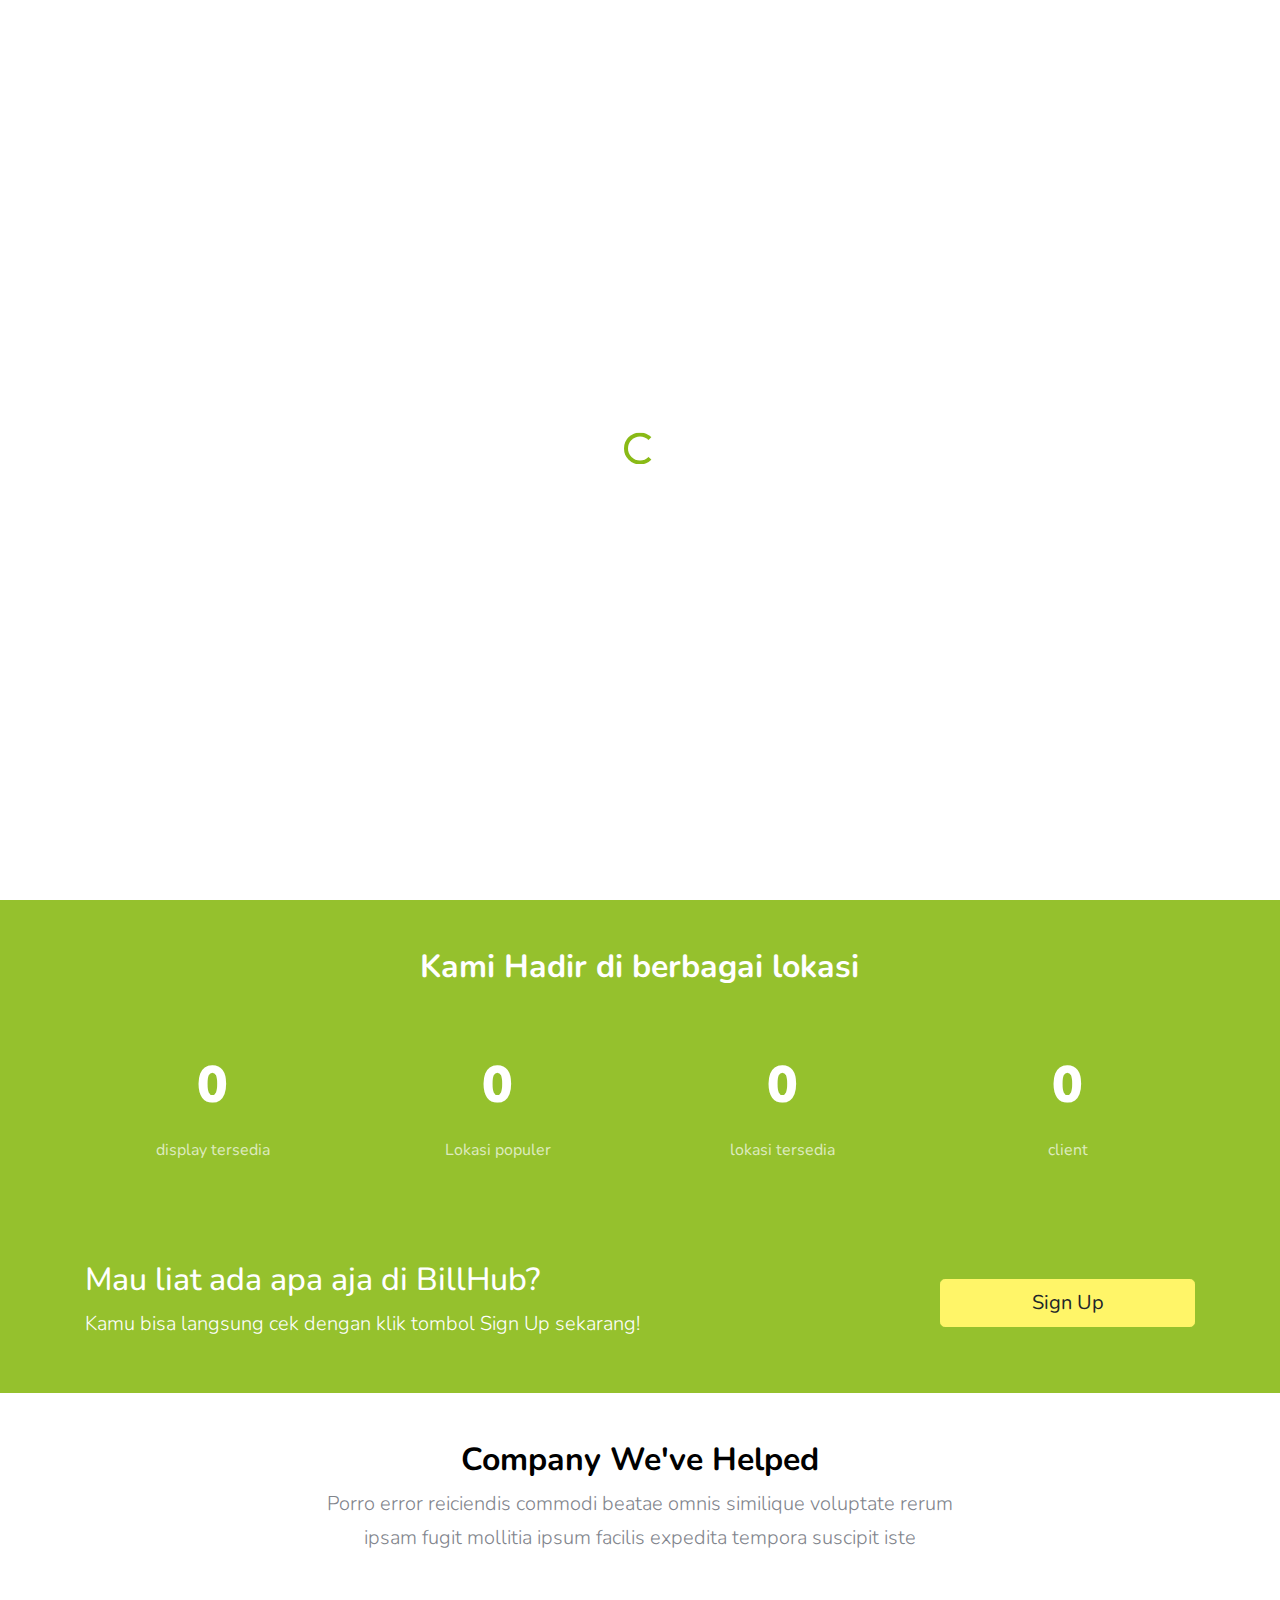
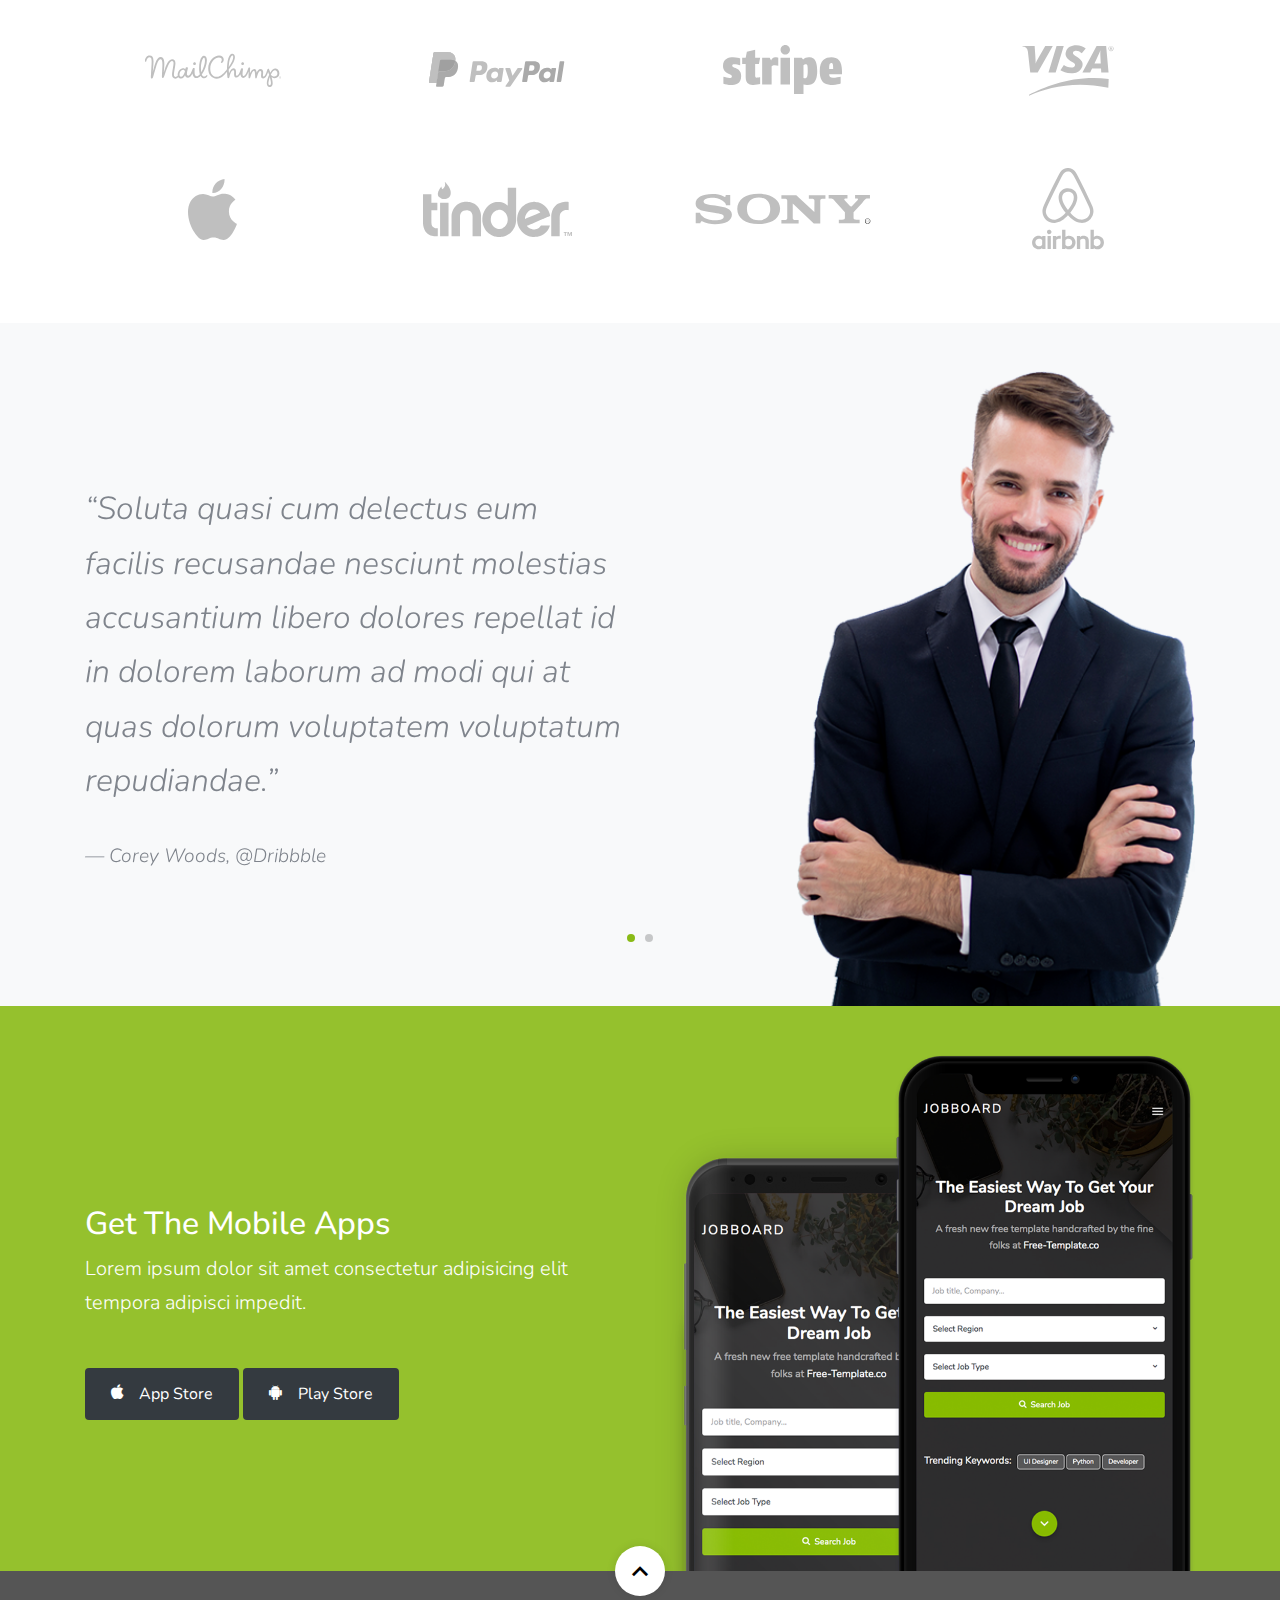
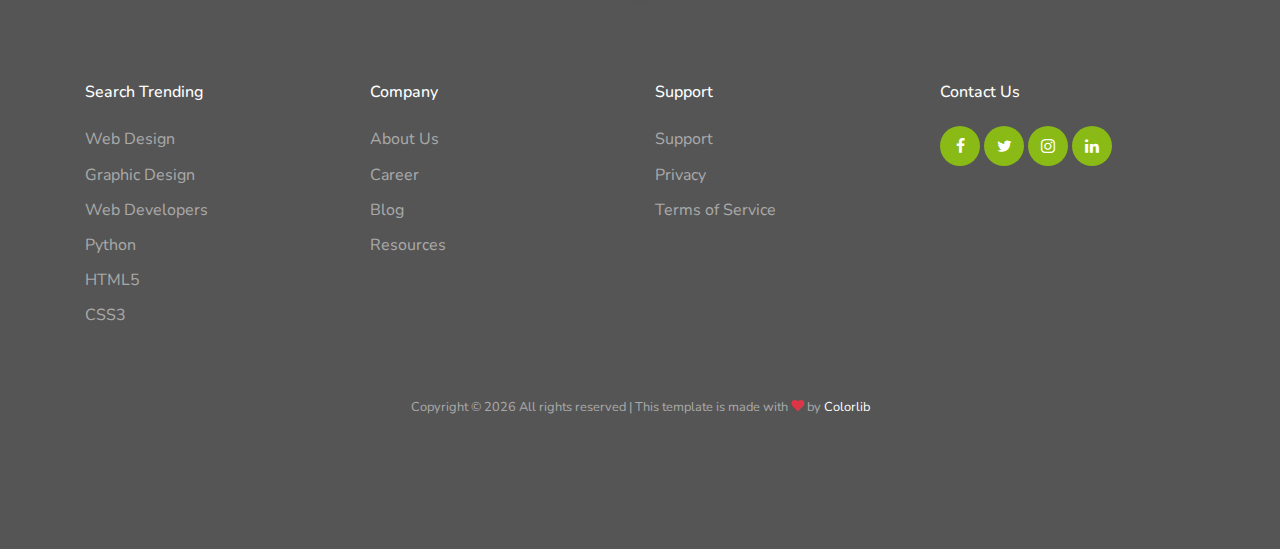
==== commit cec7b58c: "nambah konten dan nambah botton" ====
--- a/index.html
+++ b/index.html
@@ -57,7 +57,7 @@
               <li class="has-children">
                 <a href="index.html">List Billboard</a>
                 <ul class="dropdown">
-                  <li><a href="list-bill.html">daftar Billboard</a></li>
+                  <li><a href="list-bill.html">Daftar Billboard</a></li>
                   <li><a href="post-adv.html">Sewa iklan</a></li>
                 </ul>
               </li>
@@ -74,7 +74,7 @@
                   <li><a href="gallery.html">Gallery</a></li>
                 </ul>
               </li> -->
-              <li><a href="blog.html">Blog</a></li>
+              <!-- <li><a href="blog.html">Blog</a></li> -->
               <li><a href="contact.html">Contact</a></li>
               <li class="d-lg-none"><a href="post-adv.html"><span class="mr-2">+</span> Sewa Iklan</a></li>
               <li class="d-lg-none"><a href="login.html">Log In</a></li>
@@ -83,8 +83,8 @@
 
           <div class="right-cta-menu text-right d-flex aligin-items-center col-6">
             <div class="ml-auto">
-              <a href="post-adv.html" class="btn btn-outline-white border-width-2 d-none d-lg-inline-block"><span
-                  class="mr-2 icon-add"></span>Sewa Iklan</a>
+              <!-- <a href="post-adv.html" class="btn btn-outline-white border-width-2 d-none d-lg-inline-block"><span
+                  class="mr-2 icon-add"></span>Sewa Iklan</a> -->
               <a href="login.html" class="btn btn-primary border-width-2 d-none d-lg-inline-block"><span
                   class="mr-2 icon-lock_outline"></span>Log In</a>
             </div>
@@ -204,7 +204,7 @@
 
 
 
-    <section class="site-section">
+    <!-- <section class="site-section">
       <div class="container">
 
         <div class="row mb-5 justify-content-center">
@@ -377,18 +377,17 @@
         </div>
 
       </div>
-    </section>
+    </section> -->
 
     <section class="py-5 bg-image overlay-primary fixed overlay" style="background-image: url('images/hero_1.jpg');">
       <div class="container">
         <div class="row align-items-center">
           <div class="col-md-8">
-            <h2 class="text-white">Looking For A Job?</h2>
-            <p class="mb-0 text-white lead">Lorem ipsum dolor sit amet consectetur adipisicing elit tempora adipisci
-              impedit.</p>
+            <h2 class="text-white">Mau liat ada apa aja di BillHub?</h2>
+            <p class="mb-1 text-white lead">Kamu bisa langsung cek dengan klik tombol Sign Up sekarang!</p>
           </div>
           <div class="col-md-3 ml-auto">
-            <a href="#" class="btn btn-warning btn-block btn-lg">Sign Up</a>
+            <a href="register.html" class="btn btn-warning btn-block btn-lg">Sign Up</a>
           </div>
         </div>
       </div>
@@ -580,6 +579,8 @@
   <script src="js/bootstrap-select.min.js"></script>
 
   <script src="js/custom.js"></script>
+  <!-- 
+  <script type="module" src="./js/account/logout.js"></script> -->
 
 
 </body>
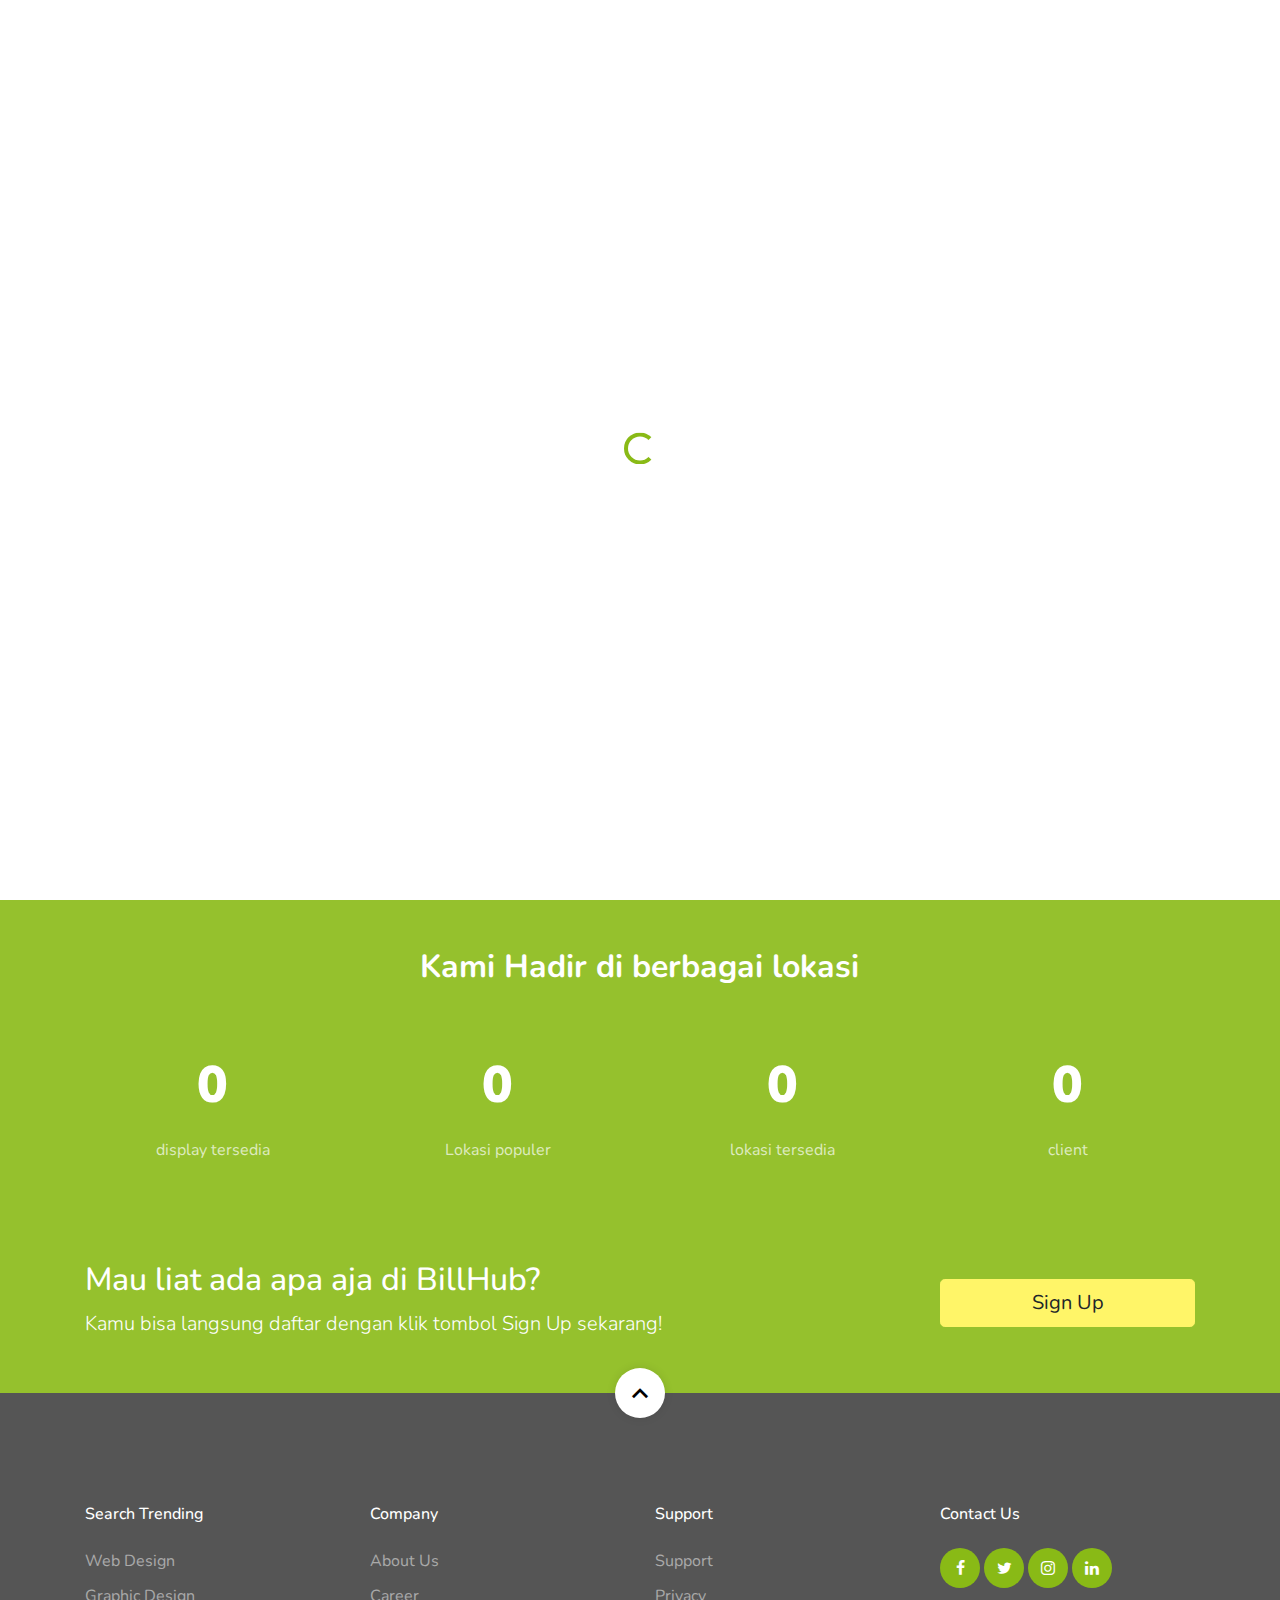
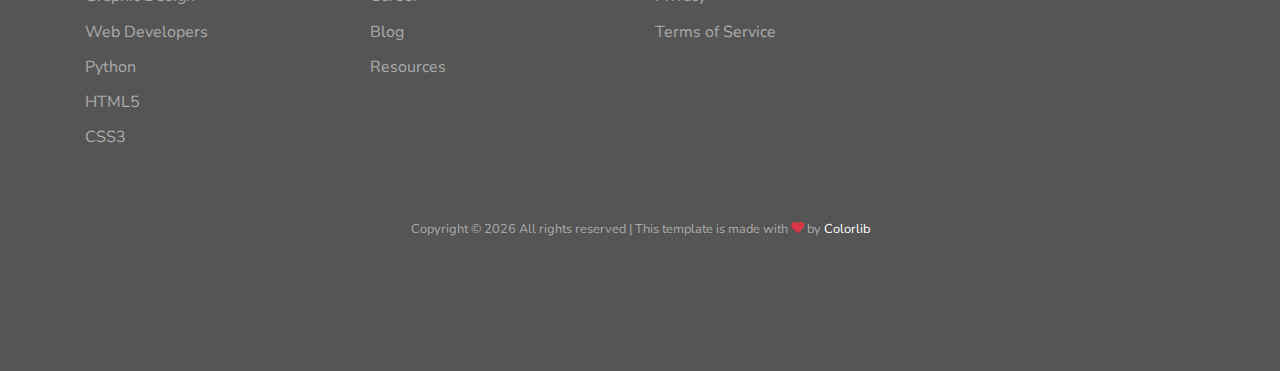
==== commit abb6b83e: "add" ====
--- a/index.html
+++ b/index.html
@@ -54,13 +54,13 @@
             <ul class="site-menu js-clone-nav d-none d-xl-block ml-0 pl-0">
               <li><a href="index.html" class="nav-link active">Home</a></li>
               <li><a href="about.html">Tentang Kami</a></li>
-              <li class="has-children">
-                <a href="index.html">List Billboard</a>
+              <!-- <li class="has-children">
+                <a href="#">List Billboard</a>
                 <ul class="dropdown">
-                  <li><a href="list-bill.html">Daftar Billboard</a></li>
-                  <li><a href="post-adv.html">Sewa iklan</a></li>
+                  <li><a href="#">Daftar Billboard</a></li>
+                  <li><a href="#">Sewa iklan</a></li>
                 </ul>
-              </li>
+              </li> -->
               <!-- <li class="has-children">
                 <a href="services.html">Pages</a>
                 <ul class="dropdown">
@@ -76,7 +76,6 @@
               </li> -->
               <!-- <li><a href="blog.html">Blog</a></li> -->
               <li><a href="contact.html">Contact</a></li>
-              <li class="d-lg-none"><a href="post-adv.html"><span class="mr-2">+</span> Sewa Iklan</a></li>
               <li class="d-lg-none"><a href="login.html">Log In</a></li>
             </ul>
           </nav>
@@ -104,7 +103,7 @@
           <div class="col-md-12">
             <div class="mb-5 text-center">
               <h1 class="text-white font-weight-bold">Beriklan dengan BillHub</h1>
-              <p>Kini kamu bisa memasang iklan di berbagai display dan signage dengan lebih mudah</p>
+              <p>Kini kamu bisa memasang iklan di berbagai display dengan lebih mudah</p>
             </div>
             <!-- <form method="post"advpost-adv.htmlass="search-jobs-form">
               <div class="row mb-5">
@@ -384,7 +383,7 @@
         <div class="row align-items-center">
           <div class="col-md-8">
             <h2 class="text-white">Mau liat ada apa aja di BillHub?</h2>
-            <p class="mb-1 text-white lead">Kamu bisa langsung cek dengan klik tombol Sign Up sekarang!</p>
+            <p class="mb-1 text-white lead">Kamu bisa langsung daftar dengan klik tombol Sign Up sekarang!</p>
           </div>
           <div class="col-md-3 ml-auto">
             <a href="register.html" class="btn btn-warning btn-block btn-lg">Sign Up</a>
@@ -394,7 +393,7 @@
     </section>
 
 
-    <section class="site-section py-4">
+    <!-- <section class="site-section py-4">
       <div class="container">
 
         <div class="row align-items-center">
@@ -435,10 +434,10 @@
           </div>
         </div>
       </div>
-    </section>
-
-
-    <section class="bg-light pt-5 testimony-full">
+    </section> -->
+
+
+    <!-- <section class="bg-light pt-5 testimony-full">
 
       <div class="owl-carousel single-carousel">
 
@@ -477,9 +476,9 @@
 
       </div>
 
-    </section>
-
-    <section class="pt-5 bg-image overlay-primary fixed overlay" style="background-image: url('images/hero_1.jpg');">
+    </section> -->
+
+    <!-- <section class="pt-5 bg-image overlay-primary fixed overlay" style="background-image: url('images/hero_1.jpg');">
       <div class="container">
         <div class="row">
           <div class="col-md-6 align-self-center text-center text-md-left mb-5 mb-md-0">
@@ -498,7 +497,7 @@
           </div>
         </div>
       </div>
-    </section>
+    </section> -->
 
     <footer class="site-footer">
 
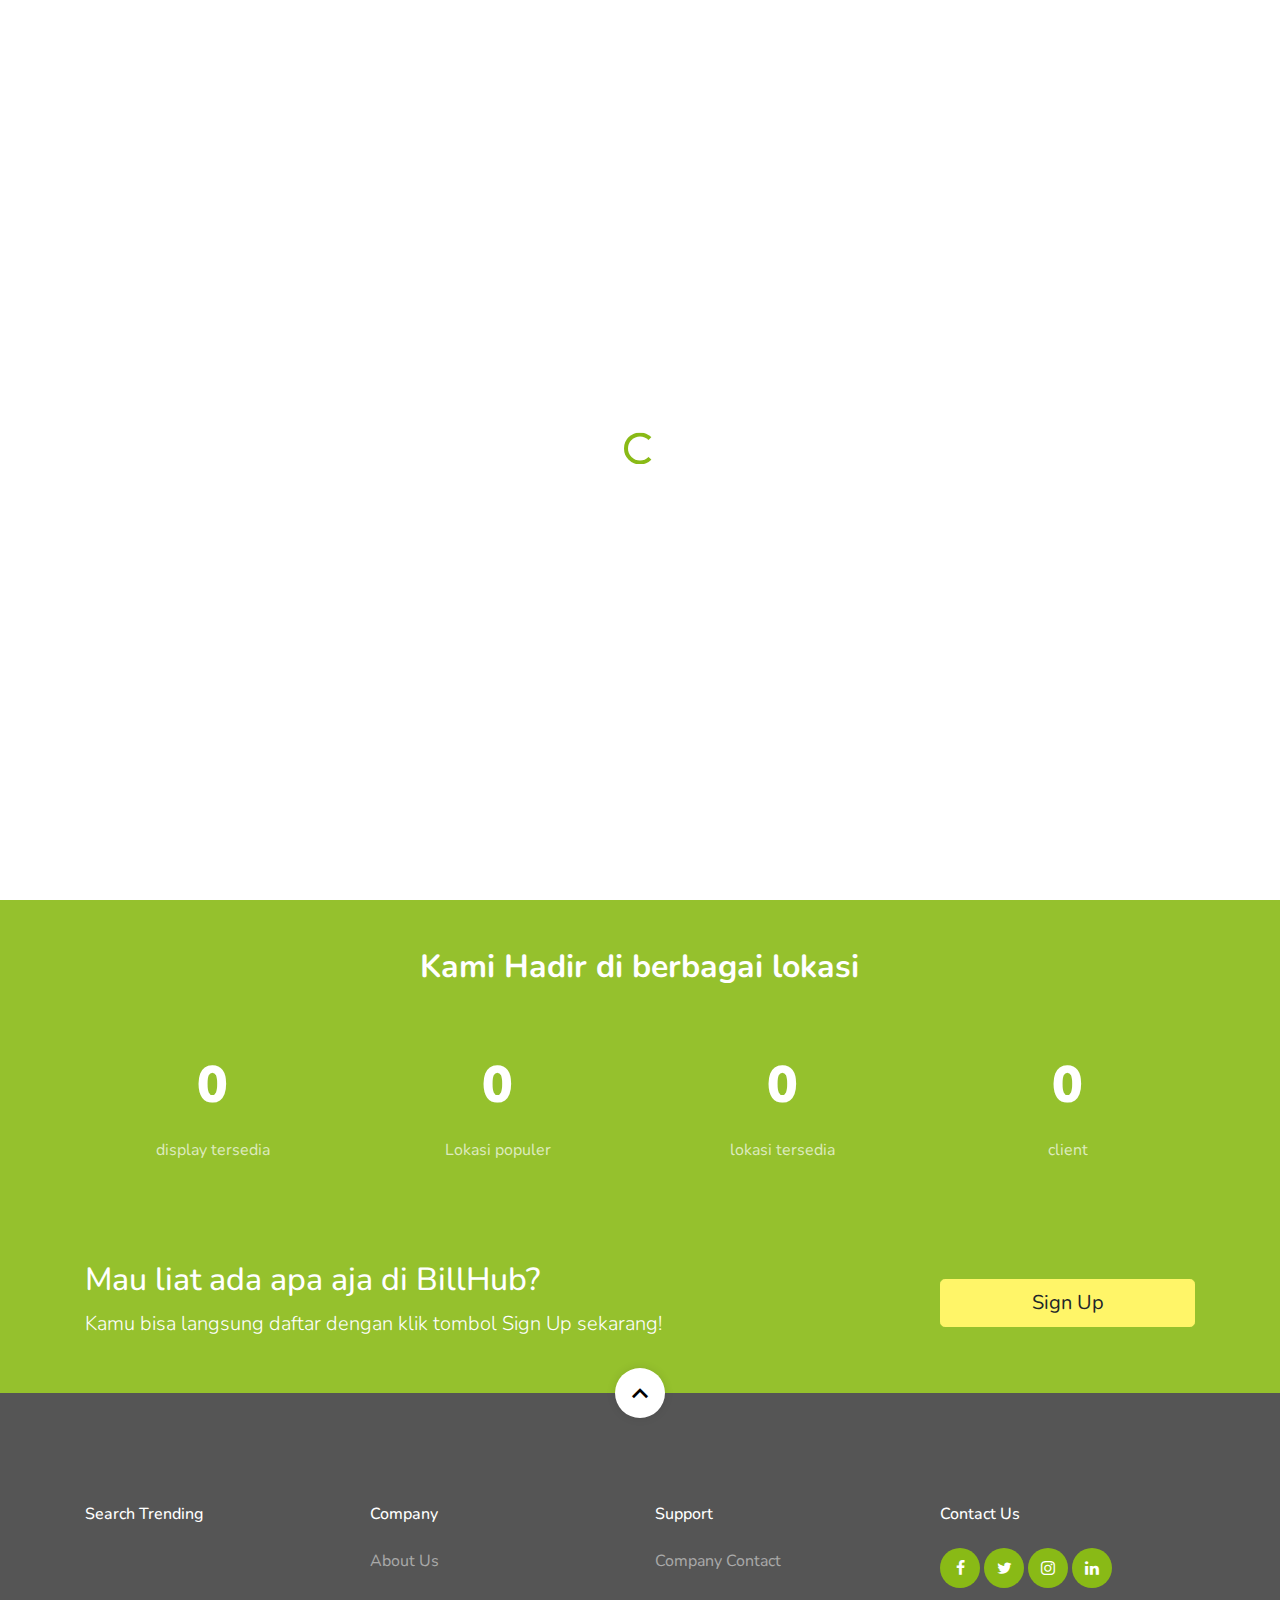
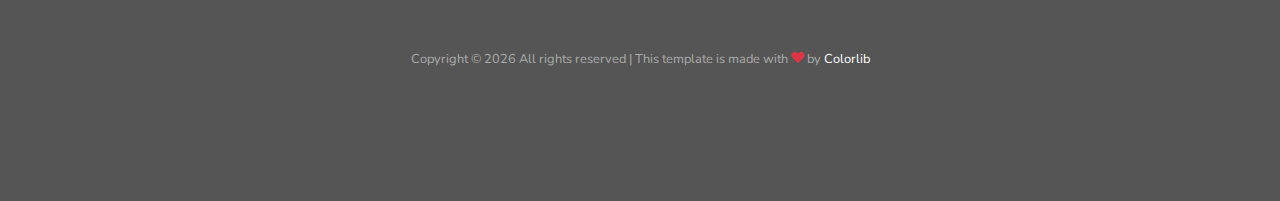
==== commit dbaff264: "update layout pt.3" ====
--- a/index.html
+++ b/index.html
@@ -510,29 +510,29 @@
           <div class="col-6 col-md-3 mb-4 mb-md-0">
             <h3>Search Trending</h3>
             <ul class="list-unstyled">
-              <li><a href="#">Web Design</a></li>
+              <!-- <li><a href="#">Web Design</a></li>
               <li><a href="#">Graphic Design</a></li>
               <li><a href="#">Web Developers</a></li>
               <li><a href="#">Python</a></li>
               <li><a href="#">HTML5</a></li>
-              <li><a href="#">CSS3</a></li>
+              <li><a href="#">CSS3</a></li> -->
             </ul>
           </div>
           <div class="col-6 col-md-3 mb-4 mb-md-0">
             <h3>Company</h3>
             <ul class="list-unstyled">
-              <li><a href="#">About Us</a></li>
-              <li><a href="#">Career</a></li>
+              <li><a href="about.html">About Us</a></li>
+              <!-- <li><a href="#">Career</a></li>
               <li><a href="#">Blog</a></li>
-              <li><a href="#">Resources</a></li>
+              <li><a href="#">Resources</a></li> -->
             </ul>
           </div>
           <div class="col-6 col-md-3 mb-4 mb-md-0">
             <h3>Support</h3>
             <ul class="list-unstyled">
-              <li><a href="#">Support</a></li>
-              <li><a href="#">Privacy</a></li>
-              <li><a href="#">Terms of Service</a></li>
+              <li><a href="contact.html">Company Contact</a></li>
+              <!-- <li><a href="#">Privacy</a></li>
+              <li><a href="#">Terms of Service</a></li> -->
             </ul>
           </div>
           <div class="col-6 col-md-3 mb-4 mb-md-0">
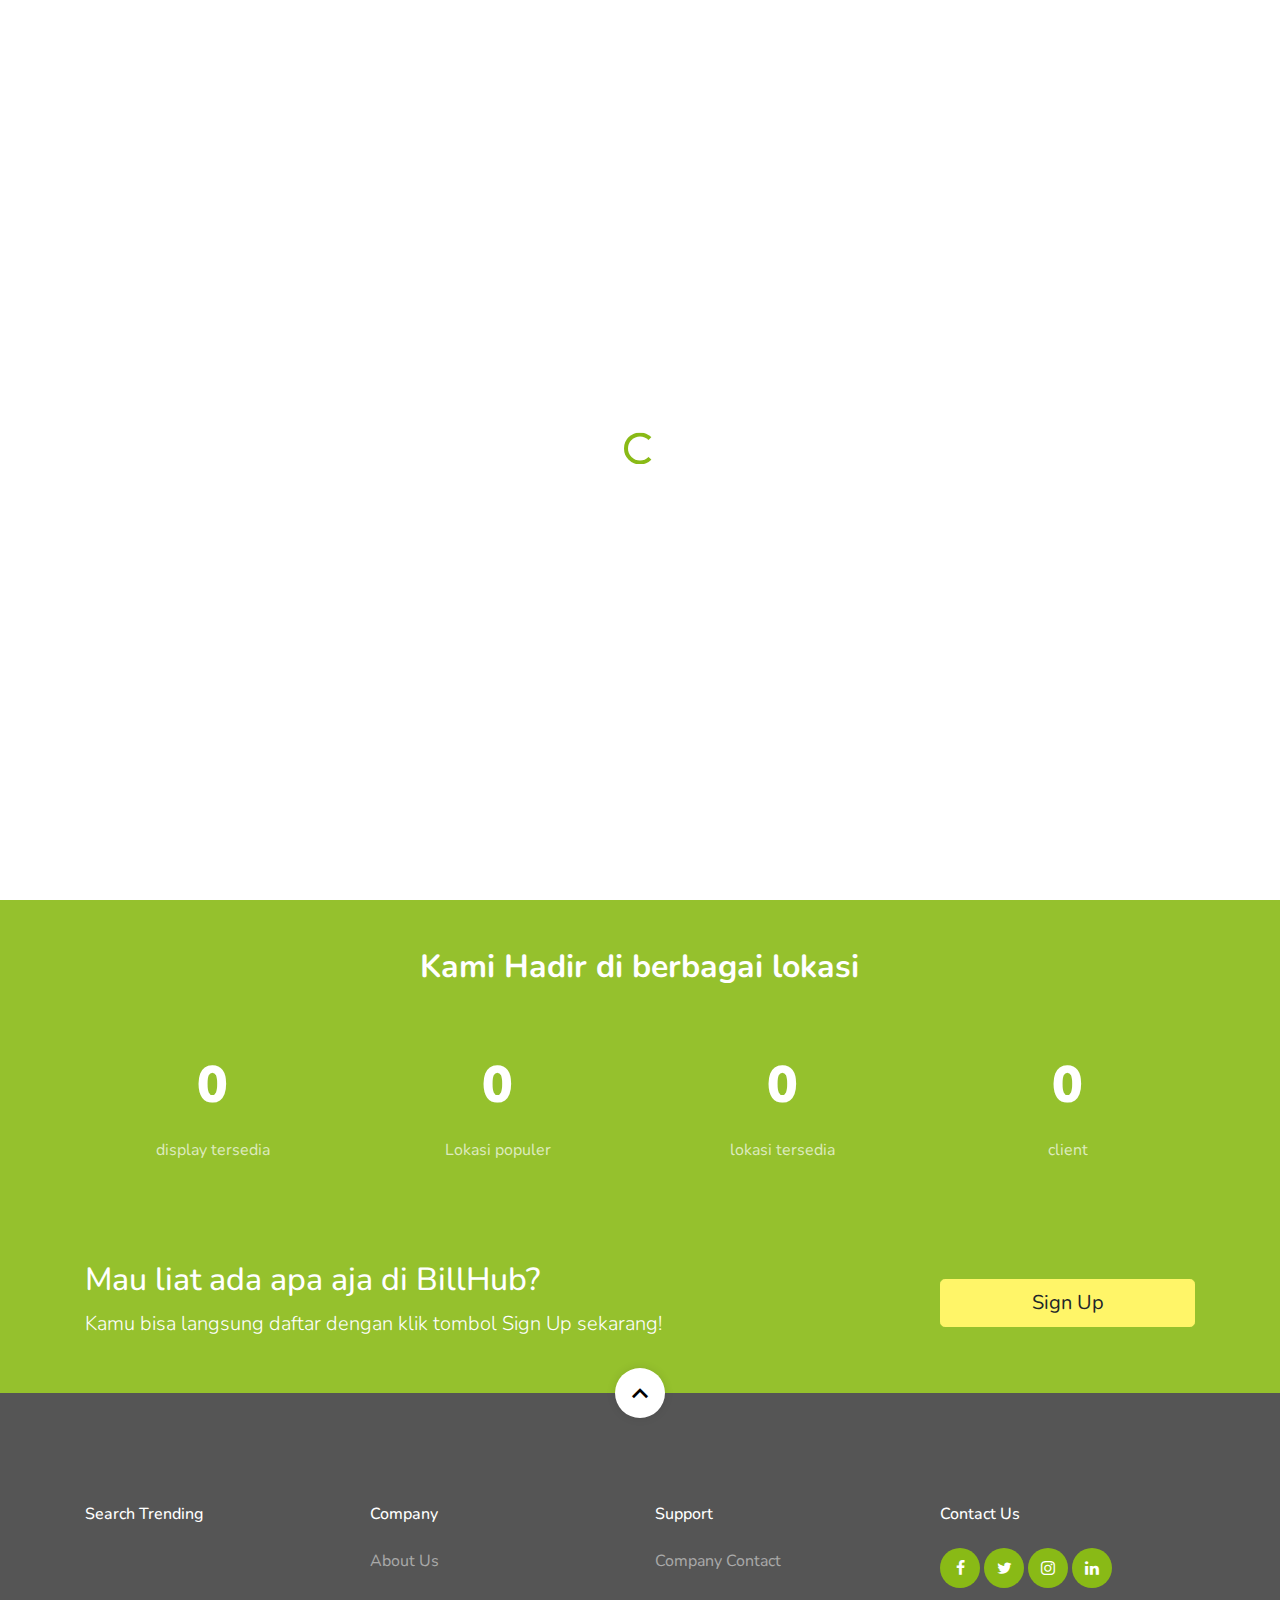
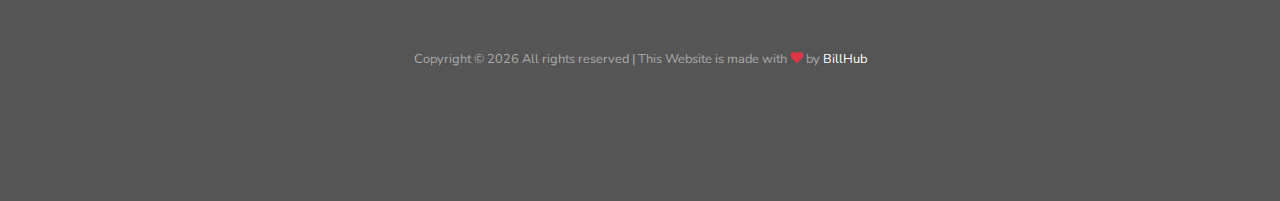
==== commit b8832249: "update design pt.2" ====
--- a/index.html
+++ b/index.html
@@ -549,13 +549,14 @@
         <div class="row text-center">
           <div class="col-12">
             <p class="copyright"><small>
-                <!-- Link back to Colorlib can't be removed. Template is licensed under CC BY 3.0. -->
-                Copyright &copy;
-                <script>document.write(new Date().getFullYear());</script> All rights reserved | This template is made
-                with <i class="icon-heart text-danger" aria-hidden="true"></i> by <a href="https://colorlib.com"
-                  target="_blank">Colorlib</a>
-                <!-- Link back to Colorlib can't be removed. Template is licensed under CC BY 3.0. -->
-              </small></p>
+              <!-- Link back to Colorlib can't be removed. Template is licensed under CC BY 3.0. -->
+              Copyright &copy;
+              <script>document.write(new Date().getFullYear());</script> All rights reserved | This
+              Website is made
+              with <i class="icon-heart text-danger" aria-hidden="true"></i> by <a
+                  href="https://colorlib.com" target="_blank">BillHub</a>
+              <!-- Link back to Colorlib can't be removed. Template is licensed under CC BY 3.0. -->
+          </small></p>
           </div>
         </div>
       </div>
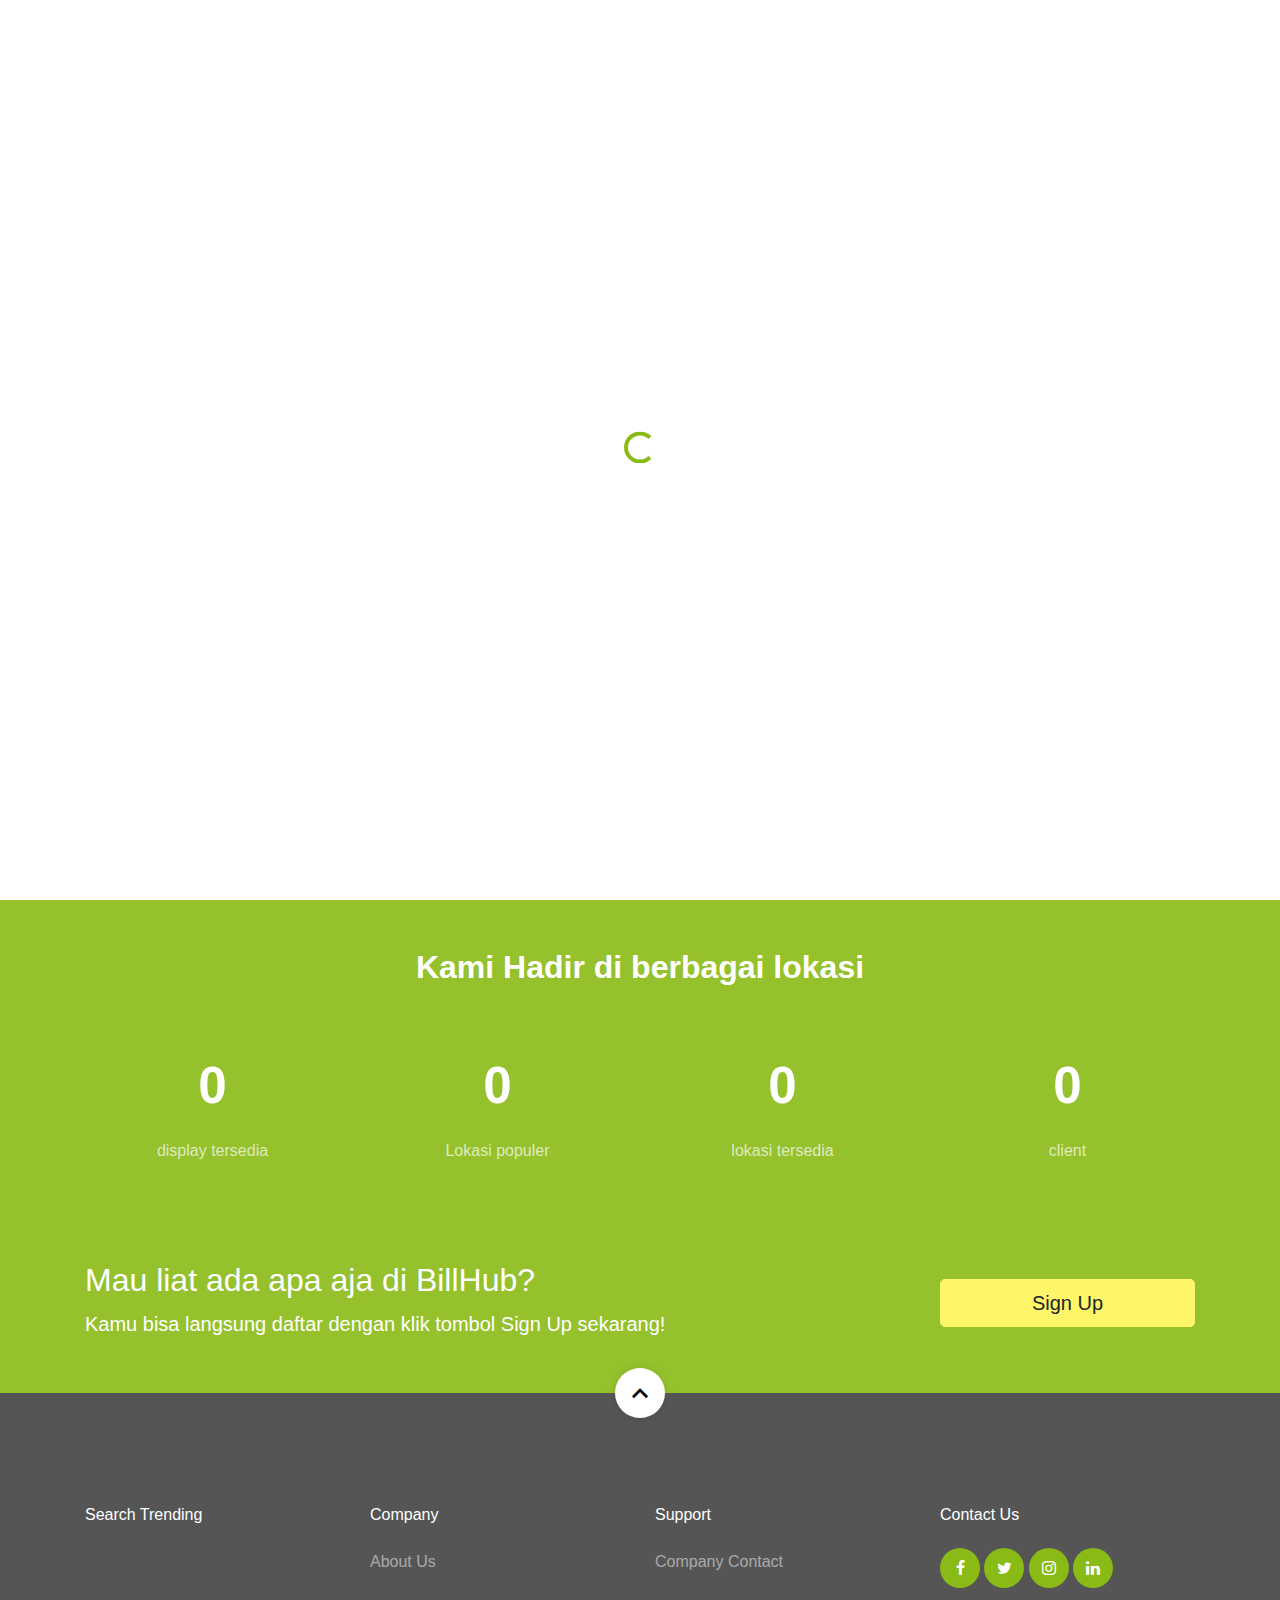
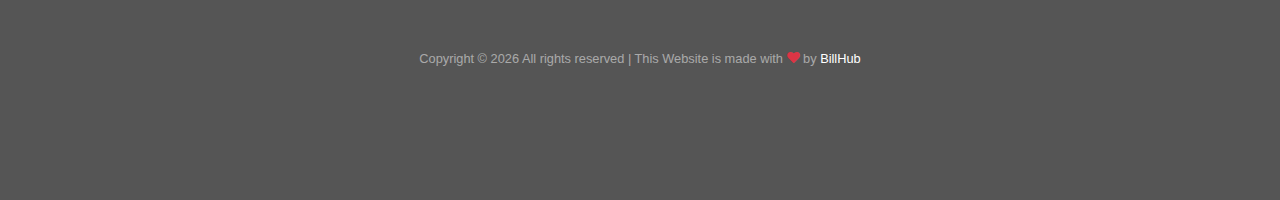
==== commit cc93a4bf: "delete comment in html" ====
--- a/index.html
+++ b/index.html
@@ -54,27 +54,6 @@
             <ul class="site-menu js-clone-nav d-none d-xl-block ml-0 pl-0">
               <li><a href="index.html" class="nav-link active">Home</a></li>
               <li><a href="about.html">Tentang Kami</a></li>
-              <!-- <li class="has-children">
-                <a href="#">List Billboard</a>
-                <ul class="dropdown">
-                  <li><a href="#">Daftar Billboard</a></li>
-                  <li><a href="#">Sewa iklan</a></li>
-                </ul>
-              </li> -->
-              <!-- <li class="has-children">
-                <a href="services.html">Pages</a>
-                <ul class="dropdown">
-                  <li><a href="services.html">Services</a></li>
-                  <li><a href="service-single.html">Service Single</a></li>
-                  <li><a href="blog-single.html">Blog Single</a></li>
-                  <li><a href="portfolio.html">Portfolio</a></li>
-                  <li><a href="portfolio-single.html">Portfolio Single</a></li>
-                  <li><a href="testimonials.html">Testimonials</a></li>
-                  <li><a href="faq.html">Frequently Ask Questions</a></li>
-                  <li><a href="gallery.html">Gallery</a></li>
-                </ul>
-              </li> -->
-              <!-- <li><a href="blog.html">Blog</a></li> -->
               <li><a href="contact.html">Contact</a></li>
               <li class="d-lg-none"><a href="login.html">Log In</a></li>
             </ul>
@@ -82,8 +61,6 @@
 
           <div class="right-cta-menu text-right d-flex aligin-items-center col-6">
             <div class="ml-auto">
-              <!-- <a href="post-adv.html" class="btn btn-outline-white border-width-2 d-none d-lg-inline-block"><span
-                  class="mr-2 icon-add"></span>Sewa Iklan</a> -->
               <a href="login.html" class="btn btn-primary border-width-2 d-none d-lg-inline-block"><span
                   class="mr-2 icon-lock_outline"></span>Log In</a>
             </div>
@@ -105,48 +82,6 @@
               <h1 class="text-white font-weight-bold">Beriklan dengan BillHub</h1>
               <p>Kini kamu bisa memasang iklan di berbagai display dengan lebih mudah</p>
             </div>
-            <!-- <form method="post"advpost-adv.htmlass="search-jobs-form">
-              <div class="row mb-5">
-                <div class="col-12 col-sm-6 col-md-6 col-lg-3 mb-4 mb-lg-0">
-                  <input type="text" class="form-control form-control-lg" placeholder="nama iklan">
-                </div>
-                <div class="col-12 col-sm-6 col-md-6 col-lg-3 mb-4 mb-lg-0">
-                  <select class="selectpicker" data-style="btn-white btn-lg" data-width="100%" data-live-search="true"
-                    title="Pilih Lokasi">
-                    <option>Anywhere</option>
-                    <option>San Francisco</option>
-                    <option>Palo Alto</option>
-                    <option>Kansas</option>
-                    <option>New York</option>
-                    <option>Manhattan</option>
-                    <option>Ontario</option>
-                    <option>Toronto</option>
-                    <option>Mountain View</option>
-                  </select>
-                </div>
-                <div class="col-12 col-sm-6 col-md-6 col-lg-3 mb-4 mb-lg-0">
-                  <select class="selectpicker" data-style="btn-white btn-lg" data-width="100%" data-live-search="true"
-                    title="sharing">
-                    <option>Terbaru</option>
-                    <option>Terpopuler</option>
-                  </select>
-                </div>
-                <div class="col-12 col-sm-6 col-md-6 col-lg-3 mb-4 mb-lg-0">
-                  <button type="submit" class="btn btn-primary btn-lg btn-block text-white btn-search"><span
-                      class="icon-search icon mr-2"></span>Search</button>
-                </div>
-              </div>
-              <div class="row">
-                <div class="col-md-12 popular-keywords">
-                  <h3>Trending</h3>
-                  <ul class="keywords list-unstyled m-0 p-0">
-                    <li><a href="#" class="">Nama Lokasi</a></li>
-                    <li><a href="#" class="">Nama Lokasi</a></li>
-                    <li><a href="#" class="">Nama Lokasi</a></li>
-                  </ul>
-                </div>
-              </div>
-            </form> -->
           </div>
         </div>
       </div>
@@ -163,7 +98,6 @@
         <div class="row mb-5 justify-content-center">
           <div class="col-md-7 text-center">
             <h2 class="section-title mb-2 text-white">Kami Hadir di berbagai lokasi</h2>
-            <!-- <p class="lead text-white"></p> -->
           </div>
         </div>
         <div class="row pb-0 block__19738 section-counter">
@@ -195,189 +129,9 @@
             </div>
             <span class="caption">client</span>
           </div>
-
-
         </div>
       </div>
     </section>
-
-
-
-    <!-- <section class="site-section">
-      <div class="container">
-
-        <div class="row mb-5 justify-content-center">
-          <div class="col-md-7 text-center">
-            <h2 class="section-title mb-2">43,167 Job Listed</h2>
-          </div>
-        </div>
-
-        <ul class="job-listings mb-5">
-          <li class="job-listing d-block d-sm-flex pb-3 pb-sm-0 align-items-center">
-            <a href="job-single.html"></a>
-            <div class="job-listing-logo">
-              <img src="images/job_logo_1.jpg" alt="Free Website Template by Free-Template.co" class="img-fluid">
-            </div>
-
-            <div class="job-listing-about d-sm-flex custom-width w-100 justify-content-between mx-4">
-              <div class="job-listing-position custom-width w-50 mb-3 mb-sm-0">
-                <h2>Product Designer</h2>
-                <strong>Adidas</strong>
-              </div>
-              <div class="job-listing-location mb-3 mb-sm-0 custom-width w-25">
-                <span class="icon-room"></span> New York, New York
-              </div>
-              <div class="job-listing-meta">
-                <span class="badge badge-danger">Part Time</span>
-              </div>
-            </div>
-
-          </li>
-          <li class="job-listing d-block d-sm-flex pb-3 pb-sm-0 align-items-center">
-            <a href="job-single.html"></a>
-            <div class="job-listing-logo">
-              <img src="images/job_logo_2.jpg" alt="Free Website Template by Free-Template.co" class="img-fluid">
-            </div>
-
-            <div class="job-listing-about d-sm-flex custom-width w-100 justify-content-between mx-4">
-              <div class="job-listing-position custom-width w-50 mb-3 mb-sm-0">
-                <h2>Digital Marketing Director</h2>
-                <strong>Sprint</strong>
-              </div>
-              <div class="job-listing-location mb-3 mb-sm-0 custom-width w-25">
-                <span class="icon-room"></span> Overland Park, Kansas
-              </div>
-              <div class="job-listing-meta">
-                <span class="badge badge-success">Full Time</span>
-              </div>
-            </div>
-          </li>
-
-          <li class="job-listing d-block d-sm-flex pb-3 pb-sm-0 align-items-center">
-            <a href="job-single.html"></a>
-            <div class="job-listing-logo">
-              <img src="images/job_logo_3.jpg" alt="Free Website Template by Free-Template.co" class="img-fluid">
-            </div>
-
-            <div class="job-listing-about d-sm-flex custom-width w-100 justify-content-between mx-4">
-              <div class="job-listing-position custom-width w-50 mb-3 mb-sm-0">
-                <h2>Back-end Engineer (Python)</h2>
-                <strong>Amazon</strong>
-              </div>
-              <div class="job-listing-location mb-3 mb-sm-0 custom-width w-25">
-                <span class="icon-room"></span> Overland Park, Kansas
-              </div>
-              <div class="job-listing-meta">
-                <span class="badge badge-success">Full Time</span>
-              </div>
-            </div>
-          </li>
-
-          <li class="job-listing d-block d-sm-flex pb-3 pb-sm-0 align-items-center">
-            <a href="job-single.html"></a>
-            <div class="job-listing-logo">
-              <img src="images/job_logo_4.jpg" alt="Free Website Template by Free-Template.co" class="img-fluid">
-            </div>
-
-            <div class="job-listing-about d-sm-flex custom-width w-100 justify-content-between mx-4">
-              <div class="job-listing-position custom-width w-50 mb-3 mb-sm-0">
-                <h2>Senior Art Director</h2>
-                <strong>Microsoft</strong>
-              </div>
-              <div class="job-listing-location mb-3 mb-sm-0 custom-width w-25">
-                <span class="icon-room"></span> Anywhere
-              </div>
-              <div class="job-listing-meta">
-                <span class="badge badge-success">Full Time</span>
-              </div>
-            </div>
-          </li>
-
-          <li class="job-listing d-block d-sm-flex pb-3 pb-sm-0 align-items-center">
-            <a href="job-single.html"></a>
-            <div class="job-listing-logo">
-              <img src="images/job_logo_5.jpg" alt="Free Website Template by Free-Template.co" class="img-fluid">
-            </div>
-
-            <div class="job-listing-about d-sm-flex custom-width w-100 justify-content-between mx-4">
-              <div class="job-listing-position custom-width w-50 mb-3 mb-sm-0">
-                <h2>Product Designer</h2>
-                <strong>Puma</strong>
-              </div>
-              <div class="job-listing-location mb-3 mb-sm-0 custom-width w-25">
-                <span class="icon-room"></span> San Mateo, CA
-              </div>
-              <div class="job-listing-meta">
-                <span class="badge badge-success">Full Time</span>
-              </div>
-            </div>
-          </li>
-          <li class="job-listing d-block d-sm-flex pb-3 pb-sm-0 align-items-center">
-            <a href="job-single.html"></a>
-            <div class="job-listing-logo">
-              <img src="images/job_logo_1.jpg" alt="Free Website Template by Free-Template.co" class="img-fluid">
-            </div>
-
-            <div class="job-listing-about d-sm-flex custom-width w-100 justify-content-between mx-4">
-              <div class="job-listing-position custom-width w-50 mb-3 mb-sm-0">
-                <h2>Product Designer</h2>
-                <strong>Adidas</strong>
-              </div>
-              <div class="job-listing-location mb-3 mb-sm-0 custom-width w-25">
-                <span class="icon-room"></span> New York, New York
-              </div>
-              <div class="job-listing-meta">
-                <span class="badge badge-danger">Part Time</span>
-              </div>
-            </div>
-
-          </li>
-          <li class="job-listing d-block d-sm-flex pb-3 pb-sm-0 align-items-center">
-            <a href="job-single.html"></a>
-            <div class="job-listing-logo">
-              <img src="images/job_logo_2.jpg" alt="Free Website Template by Free-Template.co" class="img-fluid">
-            </div>
-
-            <div class="job-listing-about d-sm-flex custom-width w-100 justify-content-between mx-4">
-              <div class="job-listing-position custom-width w-50 mb-3 mb-sm-0">
-                <h2>Digital Marketing Director</h2>
-                <strong>Sprint</strong>
-              </div>
-              <div class="job-listing-location mb-3 mb-sm-0 custom-width w-25">
-                <span class="icon-room"></span> Overland Park, Kansas
-              </div>
-              <div class="job-listing-meta">
-                <span class="badge badge-success">Full Time</span>
-              </div>
-            </div>
-          </li>
-
-
-
-
-        </ul>
-
-        <div class="row pagination-wrap">
-          <div class="col-md-6 text-center text-md-left mb-4 mb-md-0">
-            <span>Showing 1-7 Of 43,167 Jobs</span>
-          </div>
-          <div class="col-md-6 text-center text-md-right">
-            <div class="custom-pagination ml-auto">
-              <a href="#" class="prev">Prev</a>
-              <div class="d-inline-block">
-                <a href="#" class="active">1</a>
-                <a href="#">2</a>
-                <a href="#">3</a>
-                <a href="#">4</a>
-              </div>
-              <a href="#" class="next">Next</a>
-            </div>
-          </div>
-        </div>
-
-      </div>
-    </section> -->
-
     <section class="py-5 bg-image overlay-primary fixed overlay" style="background-image: url('images/hero_1.jpg');">
       <div class="container">
         <div class="row align-items-center">
@@ -391,113 +145,6 @@
         </div>
       </div>
     </section>
-
-
-    <!-- <section class="site-section py-4">
-      <div class="container">
-
-        <div class="row align-items-center">
-          <div class="col-12 text-center mt-4 mb-5">
-            <div class="row justify-content-center">
-              <div class="col-md-7">
-                <h2 class="section-title mb-2">Company We've Helped</h2>
-                <p class="lead">Porro error reiciendis commodi beatae omnis similique voluptate rerum ipsam fugit
-                  mollitia ipsum facilis expedita tempora suscipit iste</p>
-              </div>
-            </div>
-
-          </div>
-          <div class="col-6 col-lg-3 col-md-6 text-center">
-            <img src="images/logo_mailchimp.svg" alt="Image" class="img-fluid logo-1">
-          </div>
-          <div class="col-6 col-lg-3 col-md-6 text-center">
-            <img src="images/logo_paypal.svg" alt="Image" class="img-fluid logo-2">
-          </div>
-          <div class="col-6 col-lg-3 col-md-6 text-center">
-            <img src="images/logo_stripe.svg" alt="Image" class="img-fluid logo-3">
-          </div>
-          <div class="col-6 col-lg-3 col-md-6 text-center">
-            <img src="images/logo_visa.svg" alt="Image" class="img-fluid logo-4">
-          </div>
-
-          <div class="col-6 col-lg-3 col-md-6 text-center">
-            <img src="images/logo_apple.svg" alt="Image" class="img-fluid logo-5">
-          </div>
-          <div class="col-6 col-lg-3 col-md-6 text-center">
-            <img src="images/logo_tinder.svg" alt="Image" class="img-fluid logo-6">
-          </div>
-          <div class="col-6 col-lg-3 col-md-6 text-center">
-            <img src="images/logo_sony.svg" alt="Image" class="img-fluid logo-7">
-          </div>
-          <div class="col-6 col-lg-3 col-md-6 text-center">
-            <img src="images/logo_airbnb.svg" alt="Image" class="img-fluid logo-8">
-          </div>
-        </div>
-      </div>
-    </section> -->
-
-
-    <!-- <section class="bg-light pt-5 testimony-full">
-
-      <div class="owl-carousel single-carousel">
-
-
-        <div class="container">
-          <div class="row">
-            <div class="col-lg-6 align-self-center text-center text-lg-left">
-              <blockquote>
-                <p>&ldquo;Soluta quasi cum delectus eum facilis recusandae nesciunt molestias accusantium libero dolores
-                  repellat id in dolorem laborum ad modi qui at quas dolorum voluptatem voluptatum repudiandae.&rdquo;
-                </p>
-                <p><cite> &mdash; Corey Woods, @Dribbble</cite></p>
-              </blockquote>
-            </div>
-            <div class="col-lg-6 align-self-end text-center text-lg-right">
-              <img src="images/person_transparent_2.png" alt="Image" class="img-fluid mb-0">
-            </div>
-          </div>
-        </div>
-
-        <div class="container">
-          <div class="row">
-            <div class="col-lg-6 align-self-center text-center text-lg-left">
-              <blockquote>
-                <p>&ldquo;Soluta quasi cum delectus eum facilis recusandae nesciunt molestias accusantium libero dolores
-                  repellat id in dolorem laborum ad modi qui at quas dolorum voluptatem voluptatum repudiandae.&rdquo;
-                </p>
-                <p><cite> &mdash; Chris Peters, @Google</cite></p>
-              </blockquote>
-            </div>
-            <div class="col-lg-6 align-self-end text-center text-lg-right">
-              <img src="images/person_transparent.png" alt="Image" class="img-fluid mb-0">
-            </div>
-          </div>
-        </div>
-
-      </div>
-
-    </section> -->
-
-    <!-- <section class="pt-5 bg-image overlay-primary fixed overlay" style="background-image: url('images/hero_1.jpg');">
-      <div class="container">
-        <div class="row">
-          <div class="col-md-6 align-self-center text-center text-md-left mb-5 mb-md-0">
-            <h2 class="text-white">Get The Mobile Apps</h2>
-            <p class="mb-5 lead text-white">Lorem ipsum dolor sit amet consectetur adipisicing elit tempora adipisci
-              impedit.</p>
-            <p class="mb-0">
-              <a href="#" class="btn btn-dark btn-md px-4 border-width-2"><span class="icon-apple mr-3"></span>App
-                Store</a>
-              <a href="#" class="btn btn-dark btn-md px-4 border-width-2"><span class="icon-android mr-3"></span>Play
-                Store</a>
-            </p>
-          </div>
-          <div class="col-md-6 ml-auto align-self-end">
-            <img src="images/apps.png" alt="Free Website Template by Free-Template.co" class="img-fluid">
-          </div>
-        </div>
-      </div>
-    </section> -->
 
     <footer class="site-footer">
 
@@ -549,14 +196,14 @@
         <div class="row text-center">
           <div class="col-12">
             <p class="copyright"><small>
-              <!-- Link back to Colorlib can't be removed. Template is licensed under CC BY 3.0. -->
-              Copyright &copy;
-              <script>document.write(new Date().getFullYear());</script> All rights reserved | This
-              Website is made
-              with <i class="icon-heart text-danger" aria-hidden="true"></i> by <a
-                  href="https://colorlib.com" target="_blank">BillHub</a>
-              <!-- Link back to Colorlib can't be removed. Template is licensed under CC BY 3.0. -->
-          </small></p>
+                <!-- Link back to Colorlib can't be removed. Template is licensed under CC BY 3.0. -->
+                Copyright &copy;
+                <script>document.write(new Date().getFullYear());</script> All rights reserved | This
+                Website is made
+                with <i class="icon-heart text-danger" aria-hidden="true"></i> by <a href="https://colorlib.com"
+                  target="_blank">BillHub</a>
+                <!-- Link back to Colorlib can't be removed. Template is licensed under CC BY 3.0. -->
+              </small></p>
           </div>
         </div>
       </div>
--- a/css/style.css
+++ b/css/style.css
@@ -1,3 +1,26 @@
+/* Add this CSS in your existing style.css or create a new style tag in the head */
+.search-form {
+  display: flex;
+  justify-content: center;
+  align-items: center;
+}
+
+#searchInput {
+  width: 70%;
+  margin-right: 10px;
+}
+
+.btn-primary {
+  background-color: #007bff;
+  color: #fff;
+}
+
+.btn-secondary {
+  background-color: #fb3232;
+  color: #fff;
+}
+
+
 @import url("https://fonts.googleapis.com/css?family=Nunito:200,300,400,700");
 .site-navbar {
   margin-bottom: 0px;
